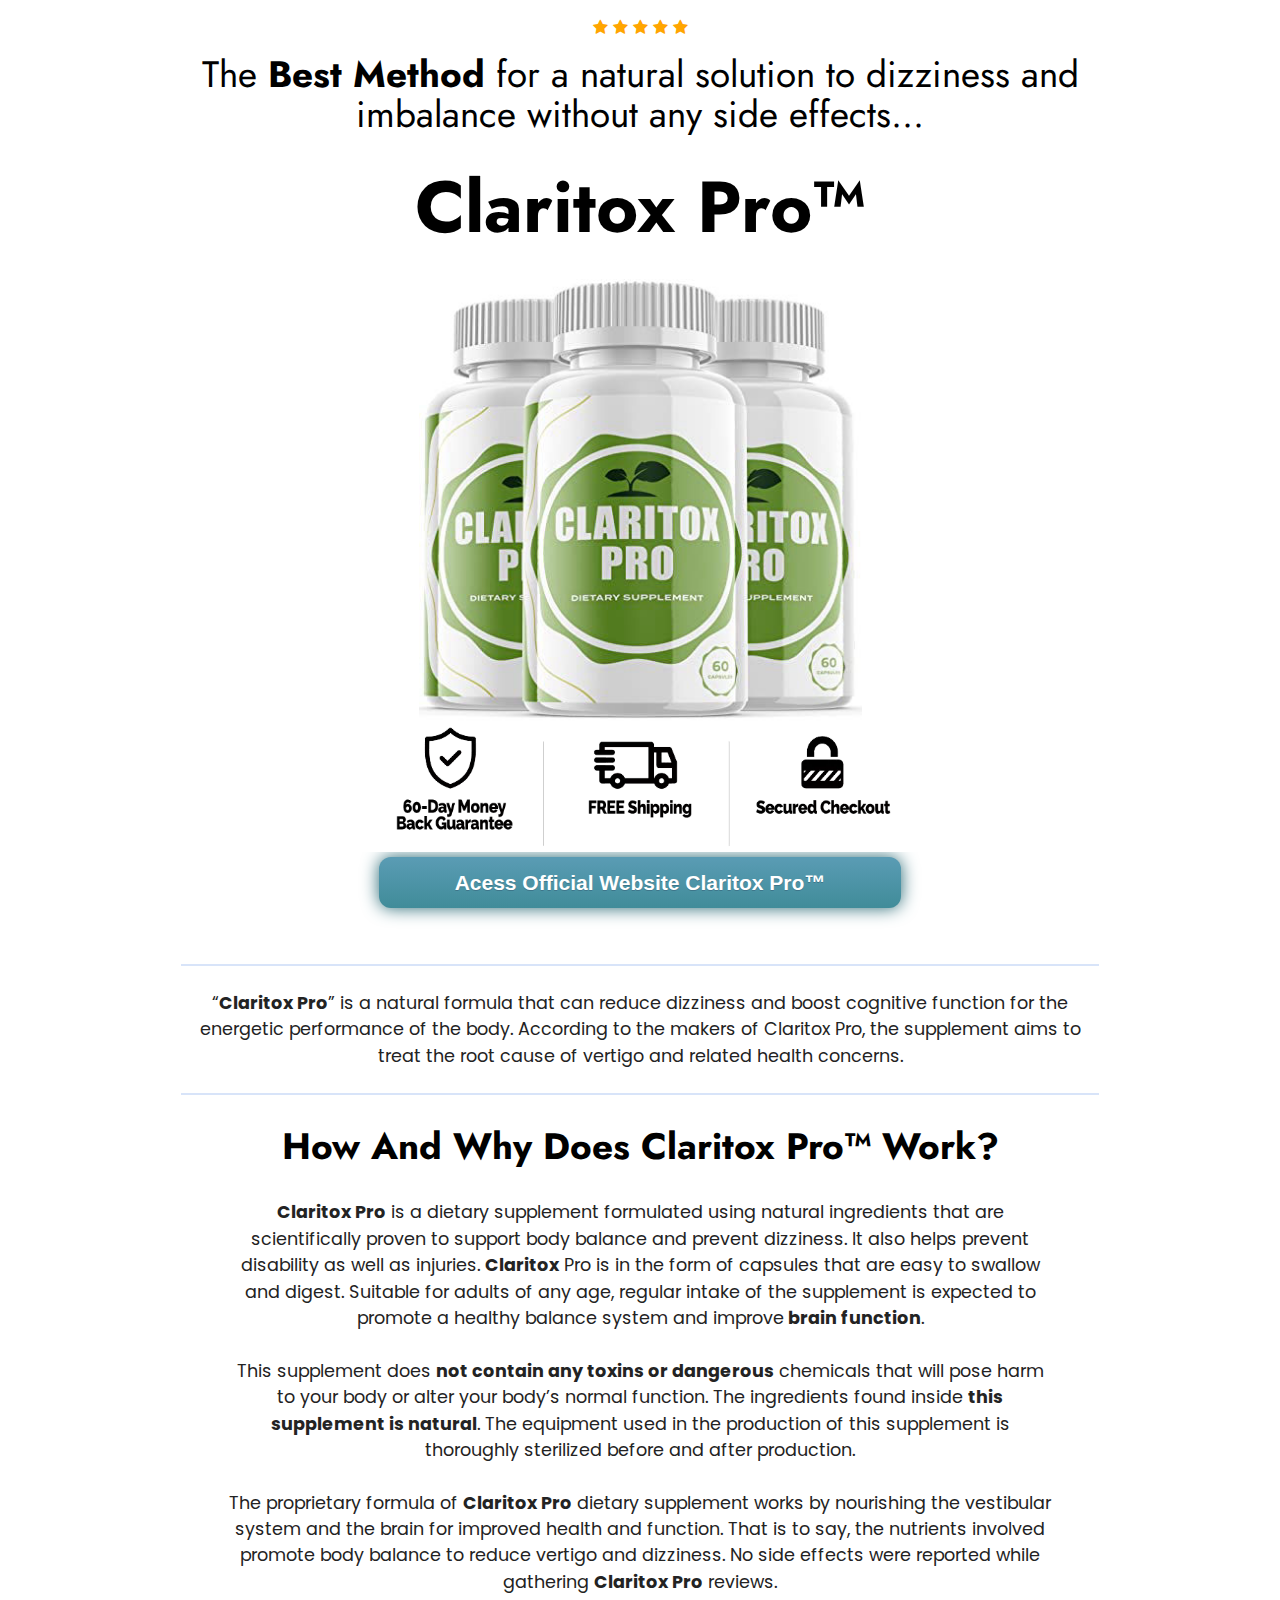
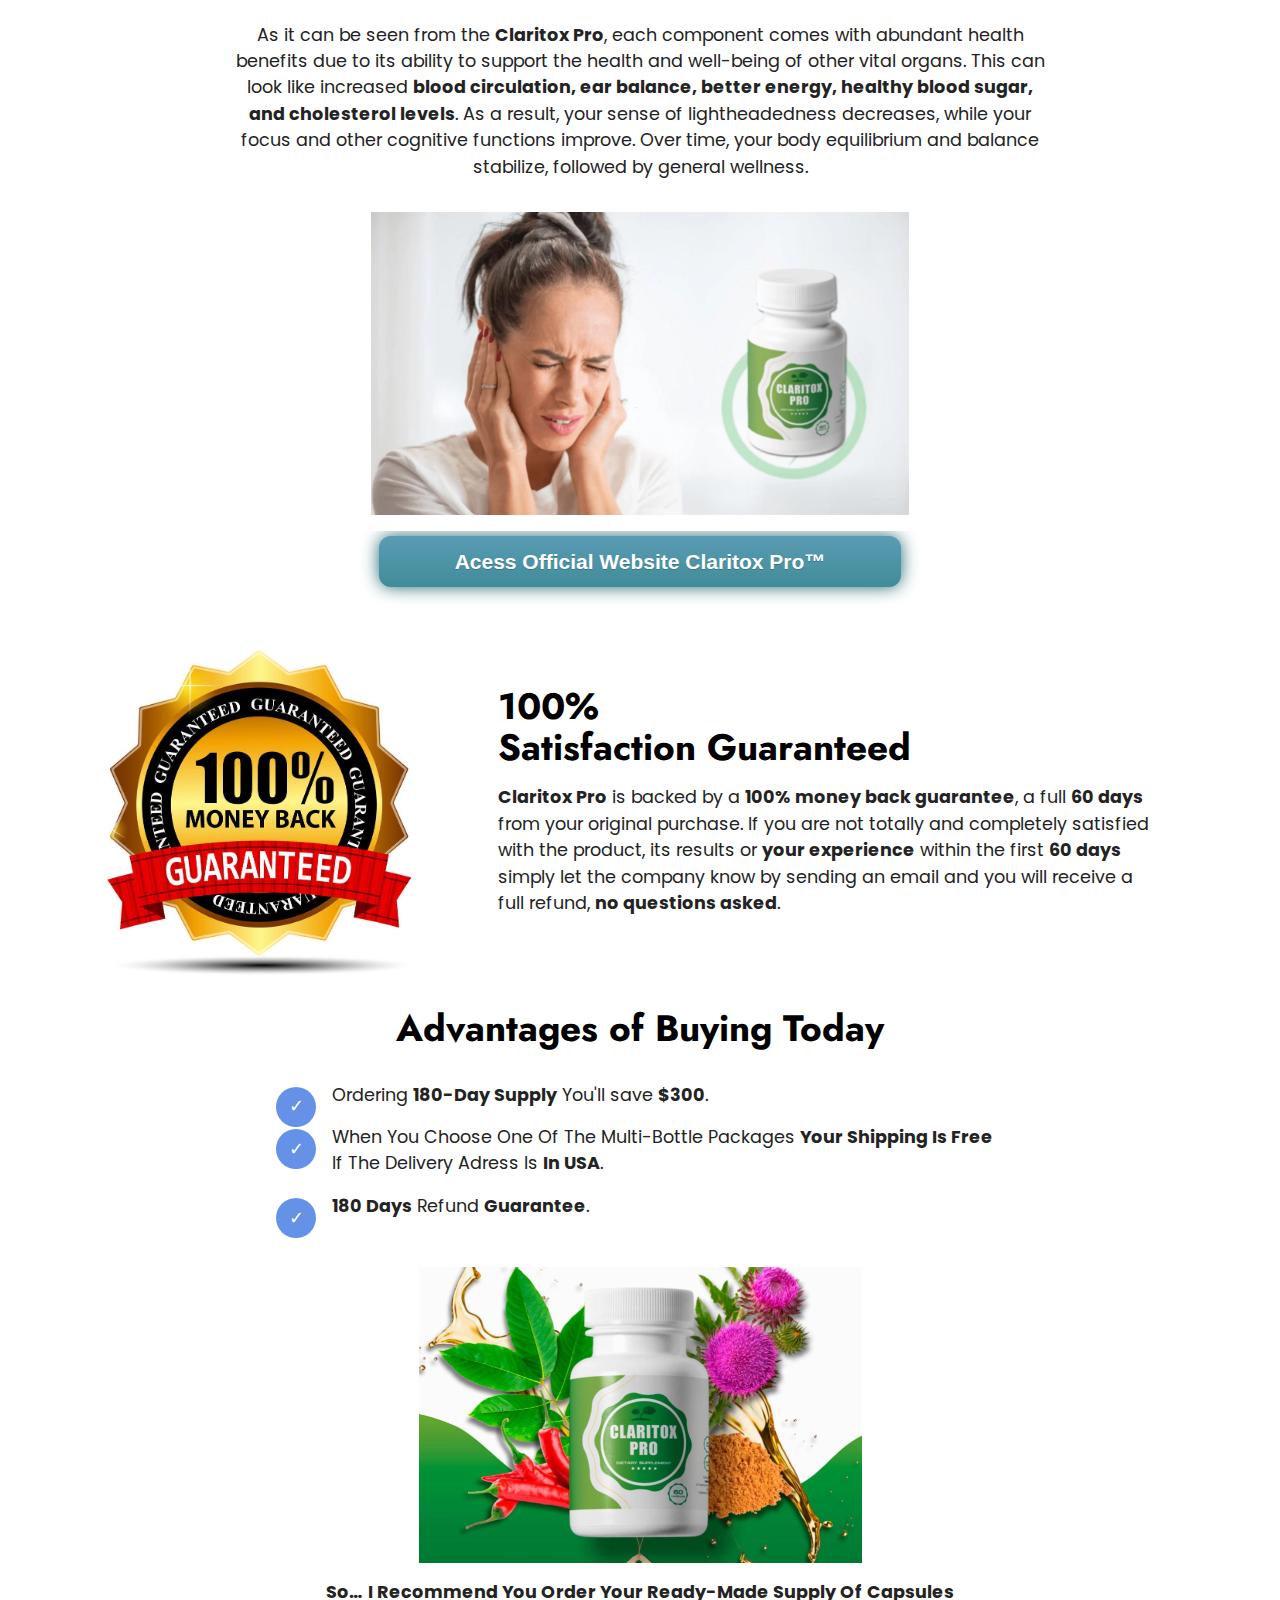
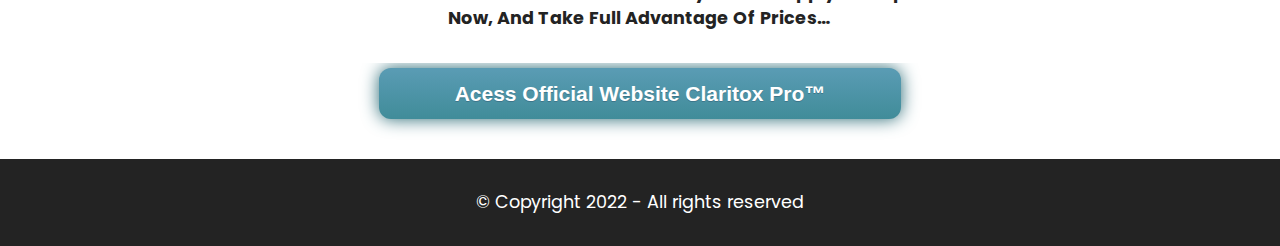
==== index.html @ 6574d8ce "Rename page8.html to index.html" ====
<!DOCTYPE html>
<html  lang="en">
<head>
  <!-- Site made with Mobirise Website Builder v5.6.5, https://mobirise.com -->
  <meta charset="UTF-8">
  <meta http-equiv="X-UA-Compatible" content="IE=edge">
  <meta name="generator" content="Mobirise v5.6.5, mobirise.com">
  <meta name="twitter:card" content="summary_large_image"/>
  <meta name="twitter:image:src" content="">
  <meta property="og:image" content="">
  <meta name="twitter:title" content="Claritox Pro">
  <meta name="viewport" content="width=device-width, initial-scale=1, minimum-scale=1">
  <link rel="shortcut icon" href="assets/images/logo5.png" type="image/x-icon">
  <meta name="description" content="Claritox Pro Review ">
  
  
  <title>Claritox Pro</title>
  <link rel="stylesheet" href="assets/bootstrap/css/bootstrap.min.css">
  <link rel="stylesheet" href="assets/bootstrap/css/bootstrap-grid.min.css">
  <link rel="stylesheet" href="assets/bootstrap/css/bootstrap-reboot.min.css">
  <link rel="stylesheet" href="assets/theme/css/style.css">
  <link rel="preload" href="https://fonts.googleapis.com/css?family=Jost:100,200,300,400,500,600,700,800,900,100i,200i,300i,400i,500i,600i,700i,800i,900i&display=swap" as="style" onload="this.onload=null;this.rel='stylesheet'">
  <noscript><link rel="stylesheet" href="https://fonts.googleapis.com/css?family=Jost:100,200,300,400,500,600,700,800,900,100i,200i,300i,400i,500i,600i,700i,800i,900i&display=swap"></noscript>
  <link rel="preload" href="https://fonts.googleapis.com/css?family=Poppins:100,100i,200,200i,300,300i,400,400i,500,500i,600,600i,700,700i,800,800i,900,900i&display=swap" as="style" onload="this.onload=null;this.rel='stylesheet'">
  <noscript><link rel="stylesheet" href="https://fonts.googleapis.com/css?family=Poppins:100,100i,200,200i,300,300i,400,400i,500,500i,600,600i,700,700i,800,800i,900,900i&display=swap"></noscript>
  <link rel="preload" as="style" href="assets/mobirise/css/mbr-additional.css"><link rel="stylesheet" href="assets/mobirise/css/mbr-additional.css" type="text/css">
  
  
  
  
</head>
<body>
  
  <section data-bs-version="5.1" class="content4 cid-t7swr5PWyh" id="content4-2k">
    <center>
<html>
<head>
<!-- Font Awesome Icon Library -->
<link rel="stylesheet" href="https://cdnjs.cloudflare.com/ajax/libs/font-awesome/4.7.0/css/font-awesome.min.css">
<style>
.checked {
  color: orange;
  margin-bottom: 20px;
}
</style>
</head>
<body>

<span class="fa fa-star checked"></span>
<span class="fa fa-star checked"></span>
<span class="fa fa-star checked"></span>
<span class="fa fa-star checked"></span>
<span class="fa fa-star checked"></span>

</body>
</html>
</center>
    
    <div class="container">
        <div class="row justify-content-center">
            <div class="title col-md-12 col-lg-10">
                <h3 class="mbr-section-title mbr-fonts-style align-center mb-4 display-2">The <strong>Best Method</strong>&nbsp;for a natural solution to dizziness and imbalance without any side effects...</h3>
                <h4 class="mbr-section-subtitle align-center mbr-fonts-style mb-4 display-1"><strong>Claritox Pro™</strong></h4>
                
            </div>
        </div>
    </div>
</section>

<section data-bs-version="5.1" class="image3 cid-t7swr8j7x8" id="image3-2l">
    
    

    <div class="container">
        <div class="row justify-content-center">
            <div class="col-12 col-lg-5">
                <div class="image-wrapper">
                    <img src="assets/images/71adkqqmtel.-ac-ss450-450x450.jpg" alt="Mobirise Website Builder">
                    
                </div>
            </div>
        </div>
    </div>
</section>

<section data-bs-version="5.1" class="image3 cid-t7sxuG1Vl0" id="image3-2y">
    

    

    <div class="container">
        <div class="row justify-content-center">
            <div class="col-12 col-lg-6">
                <div class="image-wrapper">
                    <img src="assets/images/800e8796e82ee9bea5b13ee4f5b3cb8a.captura-de-tela-2022-05-12-172637.webp" alt="Mobirise Website Builder">
                    
                </div>
            </div>
        </div>
    </div>
</section>
<center>
<a href="https://cutt.ly/tH7FKMh" class="myButton">Acess Official Website Claritox Pro™</a>
<style>
.myButton {
	box-shadow: 0px 0px 17px 0px #276873;
	background:linear-gradient(to bottom, #599bb3 5%, #408c99 100%);
	background-color:#599bb3;
	border-radius:12px;
	display:inline-block;
	cursor:pointer;
	color:#ffffff;
	font-family:Arial;
	font-size:21px;
	font-weight:bold;
	padding:15px 76px;
	text-decoration:none;
	text-shadow:0px 1px 0px #3d768a;
	margin-top: 7px;
	margin-bottom: 0px;
}
.myButton:hover {
	background:linear-gradient(to bottom, #408c99 5%, #599bb3 100%);
	background-color:#408c99;
}
.myButton:active {
	position:relative;
	top:1px;
}

        </style>
</center>

<section data-bs-version="5.1" class="content6 cid-t7sIvtpdtd" id="content6-30">
    
    <div class="container">
        <div class="row justify-content-center">
            <div class="col-md-12 col-lg-10">
                <hr class="line">
                <p class="mbr-text align-center mbr-fonts-style my-4 display-5">“<strong>Claritox Pro</strong>” is a natural formula that can reduce dizziness and boost cognitive function for the energetic performance of the body. According to the makers of Claritox Pro, the supplement aims to treat the root cause of vertigo and related health concerns.</p>
                <hr class="line">
            </div>
        </div>
    </div>
</section>

<section data-bs-version="5.1" class="content4 cid-t7swrgycT2" id="content4-2o">
    
    
    <div class="container">
        <div class="row justify-content-center">
            <div class="title col-md-12 col-lg-9">
                <h3 class="mbr-section-title mbr-fonts-style align-center mb-4 display-2"><strong>How And Why Does Claritox Pro™ Work?</strong></h3>
                <h4 class="mbr-section-subtitle align-center mbr-fonts-style mb-4 display-5"><strong>Claritox Pro</strong> is a dietary supplement formulated using natural ingredients that are scientifically proven to support body balance and prevent dizziness. It also helps prevent disability as well as injuries. <strong>Claritox</strong> Pro is in the form of capsules that are easy to swallow and digest. Suitable for adults of any age, regular intake of the supplement is expected to promote a healthy balance system and improve<strong> brain function</strong>.<br><br>This supplement does <strong>not contain any toxins or dangerous</strong> chemicals that will pose harm to your body or alter your body’s normal function. The ingredients found inside <strong>this supplement is natural</strong>. The equipment used in the production of this supplement is thoroughly sterilized before and after production.<br><br>The proprietary formula of <strong>Claritox Pro</strong> dietary supplement works by nourishing the vestibular system and the brain for improved health and function. That is to say, the nutrients involved promote body balance to reduce vertigo and dizziness. No side effects were reported while gathering <strong>Claritox Pro</strong> reviews.<div><br></div><div>As it can be seen from the <strong>Claritox Pro</strong>, each component comes with abundant health benefits due to its ability to support the health and well-being of other vital organs. This can look like increased <strong>blood circulation, ear balance, better energy, healthy blood sugar, and cholesterol levels</strong>. As a result, your sense of lightheadedness decreases, while your focus and other cognitive functions improve. Over time, your body equilibrium and balance stabilize, followed by general wellness.<br><div>
</div></div></h4>
                
            </div>
        </div>
    </div>
</section>

<section data-bs-version="5.1" class="image3 cid-t7sL8Ymj9h" id="image3-31">
    

    

    <div class="container">
        <div class="row justify-content-center">
            <div class="col-12 col-lg-6">
                <div class="image-wrapper">
                    <img src="assets/images/claritox-pro-working-1536x864.webp" alt="Mobirise Website Builder">
                    
                </div>
            </div>
        </div>
    </div>
</section>
<center>
<a href="https://cutt.ly/tH7FKMh" class="myButton">Acess Official Website Claritox Pro™</a>
<style>
.myButton {
	box-shadow: 0px 0px 17px 0px #276873;
	background:linear-gradient(to bottom, #599bb3 5%, #408c99 100%);
	background-color:#599bb3;
	border-radius:12px;
	display:inline-block;
	cursor:pointer;
	color:#ffffff;
	font-family:Arial;
	font-size:21px;
	font-weight:bold;
	padding:15px 76px;
	text-decoration:none;
	text-shadow:0px 1px 0px #3d768a;
	margin-top: 5px;
	margin-bottom: 40px;
}
.myButton:hover {
	background:linear-gradient(to bottom, #408c99 5%, #599bb3 100%);
	background-color:#408c99;
}
.myButton:active {
	position:relative;
	top:1px;
}

        </style>
</center>
<section data-bs-version="5.1" class="image1 cid-t7swrxv8ZA" id="image1-2s">
    

    

    <div class="container">
        <div class="row align-items-center">
            <div class="col-12 col-lg-4">
                <div class="image-wrapper">
                    <img src="assets/images/money-back-guarantee-gold-sign-label-vector-1156893-1000x1080.jpeg" alt="Mobirise Website Builder">
                    
                </div>
            </div>
            <div class="col-12 col-lg">
                <div class="text-wrapper">
                    <h3 class="mbr-section-title mbr-fonts-style mb-3 display-2">
                        <strong>100%
</strong><div><strong>Satisfaction&nbsp;</strong><strong>Guaranteed</strong></div></h3>
                    <p class="mbr-text mbr-fonts-style display-5"><strong>Claritox Pro</strong> is backed by a <strong>100% money back guarantee</strong>, a full <strong>60 days</strong> from your original purchase. If you are not totally and completely satisfied with the product, its results or <strong>your experience</strong> within the first <strong>60 days</strong> simply let the company know by sending an email and you will receive a full refund, <strong>no questions asked</strong>.</p>
                </div>
            </div>
        </div>
    </div>
</section>

<section data-bs-version="5.1" class="content4 cid-t7swrA3N2m" id="content4-2t">
    
    
    <div class="container">
        <div class="row justify-content-center">
            <div class="title col-md-12 col-lg-10">
                <h3 class="mbr-section-title mbr-fonts-style align-center mb-4 display-2"><strong>Advantages of Buying Today</strong></h3>
                
                
            </div>
        </div>
    </div>
</section>

<section data-bs-version="5.1" class="content8 cid-t7swrCEjK1" id="content8-2u">
    
    <div class="container">
        <div class="row justify-content-center">
            <div class="counter-container col-md-12 col-lg-8">
                
                <div class="mbr-text mbr-fonts-style display-5">
                    <ul>
                        <li>Ordering <strong>180-Day Supply</strong> You'll save&nbsp;<strong>$300</strong>.</li>
                        <li>When You Choose One Of The Multi-Bottle Packages <strong>Your Shipping Is Free</strong> If The Delivery Adress Is <strong>In USA</strong>.</li>
                        <li><strong>180 Days</strong> Refund <strong>Guarantee</strong>.</li>
                    </ul>
                </div>
            </div>
        </div>
    </div>
</section>

<section data-bs-version="5.1" class="image3 cid-t7swrFwxqO" id="image3-2v">
    

    

    <div class="container">
        <div class="row justify-content-center">
            <div class="col-12 col-lg-5">
                <div class="image-wrapper">
                    <img src="assets/images/25376512-web1-tsr-seq-20210602-claritox-pro-teaser-886x591.jpg" alt="Mobirise Website Builder">
                    
                </div>
            </div>
        </div>
    </div>
</section>

<section data-bs-version="5.1" class="content4 cid-t7swrI6BVD" id="content4-2w">
    
    
    <div class="container">
        <div class="row justify-content-center">
            <div class="title col-md-12 col-lg-7">
                <h3 class="mbr-section-title mbr-fonts-style align-center mb-4 display-5"><strong>So… I Recommend You Order Your Ready-Made Supply Of Capsules Now, And Take Full Advantage Of Prices…</strong></h3>
                
                
            </div>
        </div>
    </div>
</section>
<center>
<a href="https://cutt.ly/tH7FKMh" class="myButton">Acess Official Website Claritox Pro™</a>
<style>
.myButton {
	box-shadow: 0px 0px 17px 0px #276873;
	background:linear-gradient(to bottom, #599bb3 5%, #408c99 100%);
	background-color:#599bb3;
	border-radius:12px;
	display:inline-block;
	cursor:pointer;
	color:#ffffff;
	font-family:Arial;
	font-size:21px;
	font-weight:bold;
	padding:15px 76px;
	text-decoration:none;
	text-shadow:0px 1px 0px #3d768a;
	margin-top: 5px;
	margin-bottom: 40px;
}
.myButton:hover {
	background:linear-gradient(to bottom, #408c99 5%, #599bb3 100%);
	background-color:#408c99;
}
.myButton:active {
	position:relative;
	top:1px;
}

        </style>
</center>
<section data-bs-version="5.1" class="footer7 cid-t7swrLIpfb" once="footers" id="footer7-2x">

    

    

    <div class="container">
        <div class="media-container-row align-center mbr-white">
            <div class="col-12">
                <p class="mbr-text mb-0 mbr-fonts-style display-5">
                    © Copyright 2022 -&nbsp;All rights reserved</p>
            </div>
        </div>
    </div>  
  
</body>
</html>
---- assets/theme/css/style.css ----
@charset "UTF-8";
section {
  background-color: #ffffff;
}

body {
  font-style: normal;
  line-height: 1.5;
  font-weight: 400;
  color: #232323;
  position: relative;
}

button {
  background-color: transparent;
  border-color: transparent;
}

section,
.container,
.container-fluid {
  position: relative;
  word-wrap: break-word;
}

a.mbr-iconfont:hover {
  text-decoration: none;
}

.article .lead p,
.article .lead ul,
.article .lead ol,
.article .lead pre,
.article .lead blockquote {
  margin-bottom: 0;
}

a {
  font-style: normal;
  font-weight: 400;
  cursor: pointer;
}
a, a:hover {
  text-decoration: none;
}

.mbr-section-title {
  font-style: normal;
  line-height: 1.3;
}

.mbr-section-subtitle {
  line-height: 1.3;
}

.mbr-text {
  font-style: normal;
  line-height: 1.7;
}

h1,
h2,
h3,
h4,
h5,
h6,
.display-1,
.display-2,
.display-4,
.display-5,
.display-7,
span,
p,
a {
  line-height: 1;
  word-break: break-word;
  word-wrap: break-word;
  font-weight: 400;
}

b,
strong {
  font-weight: bold;
}

input:-webkit-autofill, input:-webkit-autofill:hover, input:-webkit-autofill:focus, input:-webkit-autofill:active {
  transition-delay: 9999s;
  -webkit-transition-property: background-color, color;
  transition-property: background-color, color;
}

textarea[type=hidden] {
  display: none;
}

section {
  background-position: 50% 50%;
  background-repeat: no-repeat;
  background-size: cover;
}
section .mbr-background-video,
section .mbr-background-video-preview {
  position: absolute;
  bottom: 0;
  left: 0;
  right: 0;
  top: 0;
}

.hidden {
  visibility: hidden;
}

.mbr-z-index20 {
  z-index: 20;
}

/*! Base colors */
.mbr-white {
  color: #ffffff;
}

.mbr-black {
  color: #111111;
}

.mbr-bg-white {
  background-color: #ffffff;
}

.mbr-bg-black {
  background-color: #000000;
}

/*! Text-aligns */
.align-left {
  text-align: left;
}

.align-center {
  text-align: center;
}

.align-right {
  text-align: right;
}

/*! Font-weight  */
.mbr-light {
  font-weight: 300;
}

.mbr-regular {
  font-weight: 400;
}

.mbr-semibold {
  font-weight: 500;
}

.mbr-bold {
  font-weight: 700;
}

/*! Media  */
.media-content {
  flex-basis: 100%;
}

.media-container-row {
  display: flex;
  flex-direction: row;
  flex-wrap: wrap;
  justify-content: center;
  align-content: center;
  align-items: start;
}
.media-container-row .media-size-item {
  width: 400px;
}

.media-container-column {
  display: flex;
  flex-direction: column;
  flex-wrap: wrap;
  justify-content: center;
  align-content: center;
  align-items: stretch;
}
.media-container-column > * {
  width: 100%;
}

@media (min-width: 992px) {
  .media-container-row {
    flex-wrap: nowrap;
  }
}
figure {
  margin-bottom: 0;
  overflow: hidden;
}

figure[mbr-media-size] {
  transition: width 0.1s;
}

img,
iframe {
  display: block;
  width: 100%;
}

.card {
  background-color: transparent;
  border: none;
}

.card-box {
  width: 100%;
}

.card-img {
  text-align: center;
  flex-shrink: 0;
  -webkit-flex-shrink: 0;
}

.media {
  max-width: 100%;
  margin: 0 auto;
}

.mbr-figure {
  align-self: center;
}

.media-container > div {
  max-width: 100%;
}

.mbr-figure img,
.card-img img {
  width: 100%;
}

@media (max-width: 991px) {
  .media-size-item {
    width: auto !important;
  }

  .media {
    width: auto;
  }

  .mbr-figure {
    width: 100% !important;
  }
}
/*! Buttons */
.mbr-section-btn {
  margin-left: -0.6rem;
  margin-right: -0.6rem;
  font-size: 0;
}

.btn {
  font-weight: 600;
  border-width: 1px;
  font-style: normal;
  margin: 0.6rem 0.6rem;
  white-space: normal;
  transition: all 0.2s ease-in-out;
  display: inline-flex;
  align-items: center;
  justify-content: center;
  word-break: break-word;
}

.btn-sm {
  font-weight: 600;
  letter-spacing: 0px;
  transition: all 0.3s ease-in-out;
}

.btn-md {
  font-weight: 600;
  letter-spacing: 0px;
  transition: all 0.3s ease-in-out;
}

.btn-lg {
  font-weight: 600;
  letter-spacing: 0px;
  transition: all 0.3s ease-in-out;
}

.btn-form {
  margin: 0;
}
.btn-form:hover {
  cursor: pointer;
}

nav .mbr-section-btn {
  margin-left: 0rem;
  margin-right: 0rem;
}

/*! Btn icon margin */
.btn .mbr-iconfont,
.btn.btn-sm .mbr-iconfont {
  order: 1;
  cursor: pointer;
  margin-left: 0.5rem;
  vertical-align: sub;
}

.btn.btn-md .mbr-iconfont,
.btn.btn-md .mbr-iconfont {
  margin-left: 0.8rem;
}

.mbr-regular {
  font-weight: 400;
}

.mbr-semibold {
  font-weight: 500;
}

.mbr-bold {
  font-weight: 700;
}

[type=submit] {
  -webkit-appearance: none;
}

/*! Full-screen */
.mbr-fullscreen .mbr-overlay {
  min-height: 100vh;
}

.mbr-fullscreen {
  display: flex;
  display: -moz-flex;
  display: -ms-flex;
  display: -o-flex;
  align-items: center;
  min-height: 100vh;
  padding-top: 3rem;
  padding-bottom: 3rem;
}

/*! Map */
.map {
  height: 25rem;
  position: relative;
}
.map iframe {
  width: 100%;
  height: 100%;
}

/*! Scroll to top arrow */
.mbr-arrow-up {
  bottom: 25px;
  right: 90px;
  position: fixed;
  text-align: right;
  z-index: 5000;
  color: #ffffff;
  font-size: 22px;
}

.mbr-arrow-up a {
  background: rgba(0, 0, 0, 0.2);
  border-radius: 50%;
  color: #fff;
  display: inline-block;
  height: 60px;
  width: 60px;
  border: 2px solid #fff;
  outline-style: none !important;
  position: relative;
  text-decoration: none;
  transition: all 0.3s ease-in-out;
  cursor: pointer;
  text-align: center;
}
.mbr-arrow-up a:hover {
  background-color: rgba(0, 0, 0, 0.4);
}
.mbr-arrow-up a i {
  line-height: 60px;
}

.mbr-arrow-up-icon {
  display: block;
  color: #fff;
}

.mbr-arrow-up-icon::before {
  content: "›";
  display: inline-block;
  font-family: serif;
  font-size: 22px;
  line-height: 1;
  font-style: normal;
  position: relative;
  top: 6px;
  left: -4px;
  transform: rotate(-90deg);
}

/*! Arrow Down */
.mbr-arrow {
  position: absolute;
  bottom: 45px;
  left: 50%;
  width: 60px;
  height: 60px;
  cursor: pointer;
  background-color: rgba(80, 80, 80, 0.5);
  border-radius: 50%;
  transform: translateX(-50%);
}
@media (max-width: 767px) {
  .mbr-arrow {
    display: none;
  }
}
.mbr-arrow > a {
  display: inline-block;
  text-decoration: none;
  outline-style: none;
  -webkit-animation: arrowdown 1.7s ease-in-out infinite;
          animation: arrowdown 1.7s ease-in-out infinite;
  color: #ffffff;
}
.mbr-arrow > a > i {
  position: absolute;
  top: -2px;
  left: 15px;
  font-size: 2rem;
}

#scrollToTop a i::before {
  content: "";
  position: absolute;
  display: block;
  border-bottom: 2.5px solid #fff;
  border-left: 2.5px solid #fff;
  width: 27.8%;
  height: 27.8%;
  left: 50%;
  top: 51%;
  transform: translateY(-30%) translateX(-50%) rotate(135deg);
}

@keyframes arrowdown {
  0% {
    transform: translateY(0px);
  }
  50% {
    transform: translateY(-5px);
  }
  100% {
    transform: translateY(0px);
  }
}
@-webkit-keyframes arrowdown {
  0% {
    transform: translateY(0px);
  }
  50% {
    transform: translateY(-5px);
  }
  100% {
    transform: translateY(0px);
  }
}
@media (max-width: 500px) {
  .mbr-arrow-up {
    left: 0;
    right: 0;
    text-align: center;
  }
}
/*Gradients animation*/
@keyframes gradient-animation {
  from {
    background-position: 0% 100%;
    -webkit-animation-timing-function: ease-in-out;
            animation-timing-function: ease-in-out;
  }
  to {
    background-position: 100% 0%;
    -webkit-animation-timing-function: ease-in-out;
            animation-timing-function: ease-in-out;
  }
}
@-webkit-keyframes gradient-animation {
  from {
    background-position: 0% 100%;
    -webkit-animation-timing-function: ease-in-out;
            animation-timing-function: ease-in-out;
  }
  to {
    background-position: 100% 0%;
    -webkit-animation-timing-function: ease-in-out;
            animation-timing-function: ease-in-out;
  }
}
.bg-gradient {
  background-size: 200% 200%;
  animation: gradient-animation 5s infinite alternate;
  -webkit-animation: gradient-animation 5s infinite alternate;
}

.menu .navbar-brand {
  display: -webkit-flex;
}
.menu .navbar-brand span {
  display: flex;
  display: -webkit-flex;
}
.menu .navbar-brand .navbar-caption-wrap {
  display: -webkit-flex;
}
.menu .navbar-brand .navbar-logo img {
  display: -webkit-flex;
  width: auto;
}
@media (min-width: 768px) and (max-width: 991px) {
  .menu .navbar-toggleable-sm .navbar-nav {
    display: -ms-flexbox;
  }
}
@media (max-width: 991px) {
  .menu .navbar-collapse {
    max-height: 93.5vh;
  }
  .menu .navbar-collapse.show {
    overflow: auto;
  }
}
@media (min-width: 992px) {
  .menu .navbar-nav.nav-dropdown {
    display: -webkit-flex;
  }
  .menu .navbar-toggleable-sm .navbar-collapse {
    display: -webkit-flex !important;
  }
  .menu .collapsed .navbar-collapse {
    max-height: 93.5vh;
  }
  .menu .collapsed .navbar-collapse.show {
    overflow: auto;
  }
}
@media (max-width: 767px) {
  .menu .navbar-collapse {
    max-height: 80vh;
  }
}

.nav-link .mbr-iconfont {
  margin-right: 0.5rem;
}

.navbar {
  display: -webkit-flex;
  -webkit-flex-wrap: wrap;
  -webkit-align-items: center;
  -webkit-justify-content: space-between;
}

.navbar-collapse {
  -webkit-flex-basis: 100%;
  -webkit-flex-grow: 1;
  -webkit-align-items: center;
}

.nav-dropdown .link {
  padding: 0.667em 1.667em !important;
  margin: 0 !important;
}

.nav {
  display: -webkit-flex;
  -webkit-flex-wrap: wrap;
}

.row {
  display: -webkit-flex;
  -webkit-flex-wrap: wrap;
}

.justify-content-center {
  -webkit-justify-content: center;
}

.form-inline {
  display: -webkit-flex;
}

.card-wrapper {
  -webkit-flex: 1;
}

.carousel-control {
  z-index: 10;
  display: -webkit-flex;
}

.carousel-controls {
  display: -webkit-flex;
}

.media {
  display: -webkit-flex;
}

.form-group:focus {
  outline: none;
}

.jq-selectbox__select {
  padding: 7px 0;
  position: relative;
}

.jq-selectbox__dropdown {
  overflow: hidden;
  border-radius: 10px;
  position: absolute;
  top: 100%;
  left: 0 !important;
  width: 100% !important;
}

.jq-selectbox__trigger-arrow {
  right: 0;
  transform: translateY(-50%);
}

.jq-selectbox li {
  padding: 1.07em 0.5em;
}

input[type=range] {
  padding-left: 0 !important;
  padding-right: 0 !important;
}

.modal-dialog,
.modal-content {
  height: 100%;
}

.modal-dialog .carousel-inner {
  height: calc(100vh - 1.75rem);
}
@media (max-width: 575px) {
  .modal-dialog .carousel-inner {
    height: calc(100vh - 1rem);
  }
}

.carousel-item {
  text-align: center;
}

.carousel-item img {
  margin: auto;
}

.navbar-toggler {
  align-self: flex-start;
  padding: 0.25rem 0.75rem;
  font-size: 1.25rem;
  line-height: 1;
  background: transparent;
  border: 1px solid transparent;
  border-radius: 0.25rem;
}

.navbar-toggler:focus,
.navbar-toggler:hover {
  text-decoration: none;
  box-shadow: none;
}

.navbar-toggler-icon {
  display: inline-block;
  width: 1.5em;
  height: 1.5em;
  vertical-align: middle;
  content: "";
  background: no-repeat center center;
  background-size: 100% 100%;
}

.navbar-toggler-left {
  position: absolute;
  left: 1rem;
}

.navbar-toggler-right {
  position: absolute;
  right: 1rem;
}

.card-img {
  width: auto;
}

.menu .navbar.collapsed:not(.beta-menu) {
  flex-direction: column;
}

.carousel-item.active,
.carousel-item-next,
.carousel-item-prev {
  display: flex;
}

.note-air-layout .dropup .dropdown-menu,
.note-air-layout .navbar-fixed-bottom .dropdown .dropdown-menu {
  bottom: initial !important;
}

html,
body {
  height: auto;
  min-height: 100vh;
}

.dropup .dropdown-toggle::after {
  display: none;
}

.form-asterisk {
  font-family: initial;
  position: absolute;
  top: -2px;
  font-weight: normal;
}

.form-control-label {
  position: relative;
  cursor: pointer;
  margin-bottom: 0.357em;
  padding: 0;
}

.alert {
  color: #ffffff;
  border-radius: 0;
  border: 0;
  font-size: 1.1rem;
  line-height: 1.5;
  margin-bottom: 1.875rem;
  padding: 1.25rem;
  position: relative;
  text-align: center;
}
.alert.alert-form::after {
  background-color: inherit;
  bottom: -7px;
  content: "";
  display: block;
  height: 14px;
  left: 50%;
  margin-left: -7px;
  position: absolute;
  transform: rotate(45deg);
  width: 14px;
}

.form-control {
  background-color: #ffffff;
  background-clip: border-box;
  color: #232323;
  line-height: 1rem !important;
  height: auto;
  padding: 0.6rem 1.2rem;
  transition: border-color 0.25s ease 0s;
  border: 1px solid transparent !important;
  border-radius: 4px;
  box-shadow: rgba(0, 0, 0, 0.07) 0px 1px 1px 0px, rgba(0, 0, 0, 0.07) 0px 1px 3px 0px, rgba(0, 0, 0, 0.03) 0px 0px 0px 1px;
}
.form-active .form-control:invalid {
  border-color: red;
}

form .row {
  margin-left: -0.6rem;
  margin-right: -0.6rem;
}
form .row [class*=col] {
  padding-left: 0.6rem;
  padding-right: 0.6rem;
}

form .mbr-section-btn {
  margin: 0;
  padding-left: 0.6rem;
  padding-right: 0.6rem;
}

form .btn {
  display: flex;
  padding: 0.6rem 1.2rem;
  margin: 0;
}

form .form-check-input {
  margin-top: 0.5;
}

textarea.form-control {
  line-height: 1.5rem !important;
}

.form-group {
  margin-bottom: 1.2rem;
}

.form-control,
form .btn {
  min-height: 48px;
}

.gdpr-block label span.textGDPR input[name=gdpr] {
  top: 7px;
}

.form-control:focus {
  box-shadow: none;
}

:focus {
  outline: none;
}

.mbr-overlay {
  background-color: #000;
  bottom: 0;
  left: 0;
  opacity: 0.5;
  position: absolute;
  right: 0;
  top: 0;
  z-index: 0;
  pointer-events: none;
}

blockquote {
  font-style: italic;
  padding: 3rem;
  font-size: 1.09rem;
  position: relative;
  border-left: 3px solid;
}

ul,
ol,
pre,
blockquote {
  margin-bottom: 2.3125rem;
}

.mt-4 {
  margin-top: 2rem !important;
}

.mb-4 {
  margin-bottom: 2rem !important;
}

@media (min-width: 992px) {
  .container {
    padding-left: 16px;
    padding-right: 16px;
  }

  .row {
    margin-left: -16px;
    margin-right: -16px;
  }
  .row > [class*=col] {
    padding-left: 16px;
    padding-right: 16px;
  }
}
@media (min-width: 768px) {
  .container-fluid {
    padding-left: 32px;
    padding-right: 32px;
  }
}
@media (min-width: 768px) and (max-width: 991px) {
  .mbr-container {
    padding-left: 32px;
    padding-right: 32px;
  }
}
@media (max-width: 767px) {
  .mbr-container {
    padding-left: 16px;
    padding-right: 16px;
  }
}
.card-wrapper,
.item-wrapper {
  overflow: hidden;
}

.app-video-wrapper > img {
  opacity: 1;
}

.item {
  position: relative;
}

.dropdown-menu .dropdown-menu {
  left: 100%;
}

.dropdown-item + .dropdown-menu {
  display: none;
}

.dropdown-item:hover + .dropdown-menu,
.dropdown-menu:hover {
  display: block;
}

@media (min-aspect-ratio: 16/9) {
  .mbr-video-foreground {
    height: 300% !important;
    top: -100% !important;
  }
}
@media (max-aspect-ratio: 16/9) {
  .mbr-video-foreground {
    width: 300% !important;
    left: -100% !important;
  }
}.engine {
	position: absolute;
	text-indent: -2400px;
	text-align: center;
	padding: 0;
	top: 0;
	left: -2400px;
}
---- assets/mobirise/css/mbr-additional.css ----
body {
  font-family: Jost;
}
.display-1 {
  font-family: 'Jost', sans-serif;
  font-size: 4.5rem;
  line-height: 1.1;
}
.display-1 > .mbr-iconfont {
  font-size: 5.625rem;
}
.display-2 {
  font-family: 'Jost', sans-serif;
  font-size: 2.3rem;
  line-height: 1.1;
}
.display-2 > .mbr-iconfont {
  font-size: 2.875rem;
}
.display-4 {
  font-family: 'Jost', sans-serif;
  font-size: 1.1rem;
  line-height: 1.5;
}
.display-4 > .mbr-iconfont {
  font-size: 1.375rem;
}
.display-5 {
  font-family: 'Poppins', sans-serif;
  font-size: 1.1rem;
  line-height: 1.5;
}
.display-5 > .mbr-iconfont {
  font-size: 1.375rem;
}
.display-7 {
  font-family: 'Poppins', sans-serif;
  font-size: 0.8rem;
  line-height: 1.5;
}
.display-7 > .mbr-iconfont {
  font-size: 1rem;
}
/* ---- Fluid typography for mobile devices ---- */
/* 1.4 - font scale ratio ( bootstrap == 1.42857 ) */
/* 100vw - current viewport width */
/* (48 - 20)  48 == 48rem == 768px, 20 == 20rem == 320px(minimal supported viewport) */
/* 0.65 - min scale variable, may vary */
@media (max-width: 992px) {
  .display-1 {
    font-size: 3.6rem;
  }
}
@media (max-width: 768px) {
  .display-1 {
    font-size: 3.15rem;
    font-size: calc( 2.225rem + (4.5 - 2.225) * ((100vw - 20rem) / (48 - 20)));
    line-height: calc( 1.1 * (2.225rem + (4.5 - 2.225) * ((100vw - 20rem) / (48 - 20))));
  }
  .display-2 {
    font-size: 1.84rem;
    font-size: calc( 1.455rem + (2.3 - 1.455) * ((100vw - 20rem) / (48 - 20)));
    line-height: calc( 1.3 * (1.455rem + (2.3 - 1.455) * ((100vw - 20rem) / (48 - 20))));
  }
  .display-4 {
    font-size: 0.88rem;
    font-size: calc( 1.0350000000000001rem + (1.1 - 1.0350000000000001) * ((100vw - 20rem) / (48 - 20)));
    line-height: calc( 1.4 * (1.0350000000000001rem + (1.1 - 1.0350000000000001) * ((100vw - 20rem) / (48 - 20))));
  }
  .display-5 {
    font-size: 0.88rem;
    font-size: calc( 1.0350000000000001rem + (1.1 - 1.0350000000000001) * ((100vw - 20rem) / (48 - 20)));
    line-height: calc( 1.4 * (1.0350000000000001rem + (1.1 - 1.0350000000000001) * ((100vw - 20rem) / (48 - 20))));
  }
  .display-7 {
    font-size: 0.64rem;
    font-size: calc( 0.93rem + (0.8 - 0.93) * ((100vw - 20rem) / (48 - 20)));
    line-height: calc( 1.4 * (0.93rem + (0.8 - 0.93) * ((100vw - 20rem) / (48 - 20))));
  }
}
/* Buttons */
.btn {
  padding: 0.6rem 1.2rem;
  border-radius: 4px;
}
.btn-sm {
  padding: 0.6rem 1.2rem;
  border-radius: 4px;
}
.btn-md {
  padding: 0.6rem 1.2rem;
  border-radius: 4px;
}
.btn-lg {
  padding: 1rem 2.6rem;
  border-radius: 4px;
}
.bg-primary {
  background-color: #6592e6 !important;
}
.bg-success {
  background-color: #40b0bf !important;
}
.bg-info {
  background-color: #47b5ed !important;
}
.bg-warning {
  background-color: #ffe161 !important;
}
.bg-danger {
  background-color: #ff9966 !important;
}
.btn-primary,
.btn-primary:active {
  background-color: #6592e6 !important;
  border-color: #6592e6 !important;
  color: #ffffff !important;
  box-shadow: 0 2px 2px 0 rgba(0, 0, 0, 0.2);
}
.btn-primary:hover,
.btn-primary:focus,
.btn-primary.focus,
.btn-primary.active {
  color: #ffffff !important;
  background-color: #2260d2 !important;
  border-color: #2260d2 !important;
  box-shadow: 0 2px 5px 0 rgba(0, 0, 0, 0.2);
}
.btn-primary.disabled,
.btn-primary:disabled {
  color: #ffffff !important;
  background-color: #2260d2 !important;
  border-color: #2260d2 !important;
}
.btn-secondary,
.btn-secondary:active {
  background-color: #ff6666 !important;
  border-color: #ff6666 !important;
  color: #ffffff !important;
  box-shadow: 0 2px 2px 0 rgba(0, 0, 0, 0.2);
}
.btn-secondary:hover,
.btn-secondary:focus,
.btn-secondary.focus,
.btn-secondary.active {
  color: #ffffff !important;
  background-color: #ff0f0f !important;
  border-color: #ff0f0f !important;
  box-shadow: 0 2px 5px 0 rgba(0, 0, 0, 0.2);
}
.btn-secondary.disabled,
.btn-secondary:disabled {
  color: #ffffff !important;
  background-color: #ff0f0f !important;
  border-color: #ff0f0f !important;
}
.btn-info,
.btn-info:active {
  background-color: #47b5ed !important;
  border-color: #47b5ed !important;
  color: #ffffff !important;
  box-shadow: 0 2px 2px 0 rgba(0, 0, 0, 0.2);
}
.btn-info:hover,
.btn-info:focus,
.btn-info.focus,
.btn-info.active {
  color: #ffffff !important;
  background-color: #148cca !important;
  border-color: #148cca !important;
  box-shadow: 0 2px 5px 0 rgba(0, 0, 0, 0.2);
}
.btn-info.disabled,
.btn-info:disabled {
  color: #ffffff !important;
  background-color: #148cca !important;
  border-color: #148cca !important;
}
.btn-success,
.btn-success:active {
  background-color: #40b0bf !important;
  border-color: #40b0bf !important;
  color: #ffffff !important;
  box-shadow: 0 2px 2px 0 rgba(0, 0, 0, 0.2);
}
.btn-success:hover,
.btn-success:focus,
.btn-success.focus,
.btn-success.active {
  color: #ffffff !important;
  background-color: #2a747e !important;
  border-color: #2a747e !important;
  box-shadow: 0 2px 5px 0 rgba(0, 0, 0, 0.2);
}
.btn-success.disabled,
.btn-success:disabled {
  color: #ffffff !important;
  background-color: #2a747e !important;
  border-color: #2a747e !important;
}
.btn-warning,
.btn-warning:active {
  background-color: #ffe161 !important;
  border-color: #ffe161 !important;
  color: #614f00 !important;
  box-shadow: 0 2px 2px 0 rgba(0, 0, 0, 0.2);
}
.btn-warning:hover,
.btn-warning:focus,
.btn-warning.focus,
.btn-warning.active {
  color: #0a0800 !important;
  background-color: #ffd10a !important;
  border-color: #ffd10a !important;
  box-shadow: 0 2px 5px 0 rgba(0, 0, 0, 0.2);
}
.btn-warning.disabled,
.btn-warning:disabled {
  color: #614f00 !important;
  background-color: #ffd10a !important;
  border-color: #ffd10a !important;
}
.btn-danger,
.btn-danger:active {
  background-color: #ff9966 !important;
  border-color: #ff9966 !important;
  color: #ffffff !important;
  box-shadow: 0 2px 2px 0 rgba(0, 0, 0, 0.2);
}
.btn-danger:hover,
.btn-danger:focus,
.btn-danger.focus,
.btn-danger.active {
  color: #ffffff !important;
  background-color: #ff5f0f !important;
  border-color: #ff5f0f !important;
  box-shadow: 0 2px 5px 0 rgba(0, 0, 0, 0.2);
}
.btn-danger.disabled,
.btn-danger:disabled {
  color: #ffffff !important;
  background-color: #ff5f0f !important;
  border-color: #ff5f0f !important;
}
.btn-white,
.btn-white:active {
  background-color: #fafafa !important;
  border-color: #fafafa !important;
  color: #7a7a7a !important;
  box-shadow: 0 2px 2px 0 rgba(0, 0, 0, 0.2);
}
.btn-white:hover,
.btn-white:focus,
.btn-white.focus,
.btn-white.active {
  color: #4f4f4f !important;
  background-color: #cfcfcf !important;
  border-color: #cfcfcf !important;
  box-shadow: 0 2px 5px 0 rgba(0, 0, 0, 0.2);
}
.btn-white.disabled,
.btn-white:disabled {
  color: #7a7a7a !important;
  background-color: #cfcfcf !important;
  border-color: #cfcfcf !important;
}
.btn-black,
.btn-black:active {
  background-color: #232323 !important;
  border-color: #232323 !important;
  color: #ffffff !important;
  box-shadow: 0 2px 2px 0 rgba(0, 0, 0, 0.2);
}
.btn-black:hover,
.btn-black:focus,
.btn-black.focus,
.btn-black.active {
  color: #ffffff !important;
  background-color: #000000 !important;
  border-color: #000000 !important;
  box-shadow: 0 2px 5px 0 rgba(0, 0, 0, 0.2);
}
.btn-black.disabled,
.btn-black:disabled {
  color: #ffffff !important;
  background-color: #000000 !important;
  border-color: #000000 !important;
}
.btn-primary-outline,
.btn-primary-outline:active {
  background-color: transparent !important;
  border-color: transparent;
  color: #6592e6;
}
.btn-primary-outline:hover,
.btn-primary-outline:focus,
.btn-primary-outline.focus,
.btn-primary-outline.active {
  color: #2260d2 !important;
  background-color: transparent!important;
  border-color: transparent!important;
  box-shadow: none!important;
}
.btn-primary-outline.disabled,
.btn-primary-outline:disabled {
  color: #ffffff !important;
  background-color: #6592e6 !important;
  border-color: #6592e6 !important;
}
.btn-secondary-outline,
.btn-secondary-outline:active {
  background-color: transparent !important;
  border-color: transparent;
  color: #ff6666;
}
.btn-secondary-outline:hover,
.btn-secondary-outline:focus,
.btn-secondary-outline.focus,
.btn-secondary-outline.active {
  color: #ff0f0f !important;
  background-color: transparent!important;
  border-color: transparent!important;
  box-shadow: none!important;
}
.btn-secondary-outline.disabled,
.btn-secondary-outline:disabled {
  color: #ffffff !important;
  background-color: #ff6666 !important;
  border-color: #ff6666 !important;
}
.btn-info-outline,
.btn-info-outline:active {
  background-color: transparent !important;
  border-color: transparent;
  color: #47b5ed;
}
.btn-info-outline:hover,
.btn-info-outline:focus,
.btn-info-outline.focus,
.btn-info-outline.active {
  color: #148cca !important;
  background-color: transparent!important;
  border-color: transparent!important;
  box-shadow: none!important;
}
.btn-info-outline.disabled,
.btn-info-outline:disabled {
  color: #ffffff !important;
  background-color: #47b5ed !important;
  border-color: #47b5ed !important;
}
.btn-success-outline,
.btn-success-outline:active {
  background-color: transparent !important;
  border-color: transparent;
  color: #40b0bf;
}
.btn-success-outline:hover,
.btn-success-outline:focus,
.btn-success-outline.focus,
.btn-success-outline.active {
  color: #2a747e !important;
  background-color: transparent!important;
  border-color: transparent!important;
  box-shadow: none!important;
}
.btn-success-outline.disabled,
.btn-success-outline:disabled {
  color: #ffffff !important;
  background-color: #40b0bf !important;
  border-color: #40b0bf !important;
}
.btn-warning-outline,
.btn-warning-outline:active {
  background-color: transparent !important;
  border-color: transparent;
  color: #ffe161;
}
.btn-warning-outline:hover,
.btn-warning-outline:focus,
.btn-warning-outline.focus,
.btn-warning-outline.active {
  color: #ffd10a !important;
  background-color: transparent!important;
  border-color: transparent!important;
  box-shadow: none!important;
}
.btn-warning-outline.disabled,
.btn-warning-outline:disabled {
  color: #614f00 !important;
  background-color: #ffe161 !important;
  border-color: #ffe161 !important;
}
.btn-danger-outline,
.btn-danger-outline:active {
  background-color: transparent !important;
  border-color: transparent;
  color: #ff9966;
}
.btn-danger-outline:hover,
.btn-danger-outline:focus,
.btn-danger-outline.focus,
.btn-danger-outline.active {
  color: #ff5f0f !important;
  background-color: transparent!important;
  border-color: transparent!important;
  box-shadow: none!important;
}
.btn-danger-outline.disabled,
.btn-danger-outline:disabled {
  color: #ffffff !important;
  background-color: #ff9966 !important;
  border-color: #ff9966 !important;
}
.btn-black-outline,
.btn-black-outline:active {
  background-color: transparent !important;
  border-color: transparent;
  color: #232323;
}
.btn-black-outline:hover,
.btn-black-outline:focus,
.btn-black-outline.focus,
.btn-black-outline.active {
  color: #000000 !important;
  background-color: transparent!important;
  border-color: transparent!important;
  box-shadow: none!important;
}
.btn-black-outline.disabled,
.btn-black-outline:disabled {
  color: #ffffff !important;
  background-color: #232323 !important;
  border-color: #232323 !important;
}
.btn-white-outline,
.btn-white-outline:active {
  background-color: transparent !important;
  border-color: transparent;
  color: #fafafa;
}
.btn-white-outline:hover,
.btn-white-outline:focus,
.btn-white-outline.focus,
.btn-white-outline.active {
  color: #cfcfcf !important;
  background-color: transparent!important;
  border-color: transparent!important;
  box-shadow: none!important;
}
.btn-white-outline.disabled,
.btn-white-outline:disabled {
  color: #7a7a7a !important;
  background-color: #fafafa !important;
  border-color: #fafafa !important;
}
.text-primary {
  color: #6592e6 !important;
}
.text-secondary {
  color: #ff6666 !important;
}
.text-success {
  color: #40b0bf !important;
}
.text-info {
  color: #47b5ed !important;
}
.text-warning {
  color: #ffe161 !important;
}
.text-danger {
  color: #ff9966 !important;
}
.text-white {
  color: #fafafa !important;
}
.text-black {
  color: #232323 !important;
}
a.text-primary:hover,
a.text-primary:focus,
a.text-primary.active {
  color: #205ac5 !important;
}
a.text-secondary:hover,
a.text-secondary:focus,
a.text-secondary.active {
  color: #ff0000 !important;
}
a.text-success:hover,
a.text-success:focus,
a.text-success.active {
  color: #266a73 !important;
}
a.text-info:hover,
a.text-info:focus,
a.text-info.active {
  color: #1283bc !important;
}
a.text-warning:hover,
a.text-warning:focus,
a.text-warning.active {
  color: #facb00 !important;
}
a.text-danger:hover,
a.text-danger:focus,
a.text-danger.active {
  color: #ff5500 !important;
}
a.text-white:hover,
a.text-white:focus,
a.text-white.active {
  color: #c7c7c7 !important;
}
a.text-black:hover,
a.text-black:focus,
a.text-black.active {
  color: #000000 !important;
}
a[class*="text-"]:not(.nav-link):not(.dropdown-item):not([role]):not(.navbar-caption) {
  position: relative;
  background-image: transparent;
  background-size: 10000px 2px;
  background-repeat: no-repeat;
  background-position: 0px 1.2em;
  background-position: -10000px 1.2em;
}
a[class*="text-"]:not(.nav-link):not(.dropdown-item):not([role]):not(.navbar-caption):hover {
  transition: background-position 2s ease-in-out;
  background-image: linear-gradient(currentColor 50%, currentColor 50%);
  background-position: 0px 1.2em;
}
.nav-tabs .nav-link.active {
  color: #6592e6;
}
.nav-tabs .nav-link:not(.active) {
  color: #232323;
}
.alert-success {
  background-color: #70c770;
}
.alert-info {
  background-color: #47b5ed;
}
.alert-warning {
  background-color: #ffe161;
}
.alert-danger {
  background-color: #ff9966;
}
.mbr-gallery-filter li.active .btn {
  background-color: #6592e6;
  border-color: #6592e6;
  color: #ffffff;
}
.mbr-gallery-filter li.active .btn:focus {
  box-shadow: none;
}
a,
a:hover {
  color: #6592e6;
}
.mbr-plan-header.bg-primary .mbr-plan-subtitle,
.mbr-plan-header.bg-primary .mbr-plan-price-desc {
  color: #ffffff;
}
.mbr-plan-header.bg-success .mbr-plan-subtitle,
.mbr-plan-header.bg-success .mbr-plan-price-desc {
  color: #a0d8df;
}
.mbr-plan-header.bg-info .mbr-plan-subtitle,
.mbr-plan-header.bg-info .mbr-plan-price-desc {
  color: #ffffff;
}
.mbr-plan-header.bg-warning .mbr-plan-subtitle,
.mbr-plan-header.bg-warning .mbr-plan-price-desc {
  color: #ffffff;
}
.mbr-plan-header.bg-danger .mbr-plan-subtitle,
.mbr-plan-header.bg-danger .mbr-plan-price-desc {
  color: #ffffff;
}
/* Scroll to top button*/
.scrollToTop_wraper {
  display: none;
}
.form-control {
  font-family: 'Jost', sans-serif;
  font-size: 1.1rem;
  line-height: 1.5;
  font-weight: 400;
}
.form-control > .mbr-iconfont {
  font-size: 1.375rem;
}
.form-control:hover,
.form-control:focus {
  box-shadow: rgba(0, 0, 0, 0.07) 0px 1px 1px 0px, rgba(0, 0, 0, 0.07) 0px 1px 3px 0px, rgba(0, 0, 0, 0.03) 0px 0px 0px 1px;
  border-color: #6592e6 !important;
}
.form-control:-webkit-input-placeholder {
  font-family: 'Jost', sans-serif;
  font-size: 1.1rem;
  line-height: 1.5;
  font-weight: 400;
}
.form-control:-webkit-input-placeholder > .mbr-iconfont {
  font-size: 1.375rem;
}
blockquote {
  border-color: #6592e6;
}
/* Forms */
.jq-selectbox li:hover,
.jq-selectbox li.selected {
  background-color: #6592e6;
  color: #ffffff;
}
.jq-number__spin {
  transition: 0.25s ease;
}
.jq-number__spin:hover {
  border-color: #6592e6;
}
.jq-selectbox .jq-selectbox__trigger-arrow,
.jq-number__spin.minus:after,
.jq-number__spin.plus:after {
  transition: 0.4s;
  border-top-color: #353535;
  border-bottom-color: #353535;
}
.jq-selectbox:hover .jq-selectbox__trigger-arrow,
.jq-number__spin.minus:hover:after,
.jq-number__spin.plus:hover:after {
  border-top-color: #6592e6;
  border-bottom-color: #6592e6;
}
.xdsoft_datetimepicker .xdsoft_calendar td.xdsoft_default,
.xdsoft_datetimepicker .xdsoft_calendar td.xdsoft_current,
.xdsoft_datetimepicker .xdsoft_timepicker .xdsoft_time_box > div > div.xdsoft_current {
  color: #ffffff !important;
  background-color: #6592e6 !important;
  box-shadow: none !important;
}
.xdsoft_datetimepicker .xdsoft_calendar td:hover,
.xdsoft_datetimepicker .xdsoft_timepicker .xdsoft_time_box > div > div:hover {
  color: #000000 !important;
  background: #ff6666 !important;
  box-shadow: none !important;
}
.lazy-bg {
  background-image: none !important;
}
.lazy-placeholder:not(section),
.lazy-none {
  display: block;
  position: relative;
  padding-bottom: 56.25%;
  width: 100%;
  height: auto;
}
iframe.lazy-placeholder,
.lazy-placeholder:after {
  content: '';
  position: absolute;
  width: 200px;
  height: 200px;
  background: transparent no-repeat center;
  background-size: contain;
  top: 50%;
  left: 50%;
  transform: translateX(-50%) translateY(-50%);
  background-image: url("data:image/svg+xml;charset=UTF-8,%3csvg width='32' height='32' viewBox='0 0 64 64' xmlns='http://www.w3.org/2000/svg' stroke='%236592e6' %3e%3cg fill='none' fill-rule='evenodd'%3e%3cg transform='translate(16 16)' stroke-width='2'%3e%3ccircle stroke-opacity='.5' cx='16' cy='16' r='16'/%3e%3cpath d='M32 16c0-9.94-8.06-16-16-16'%3e%3canimateTransform attributeName='transform' type='rotate' from='0 16 16' to='360 16 16' dur='1s' repeatCount='indefinite'/%3e%3c/path%3e%3c/g%3e%3c/g%3e%3c/svg%3e");
}
section.lazy-placeholder:after {
  opacity: 0.5;
}
body {
  overflow-x: hidden;
}
a {
  transition: color 0.6s;
}
.cid-t5zFAJSjQy {
  padding-top: 7rem;
  padding-bottom: 5rem;
  background-image: url("../../../assets/images/mbr-1-1920x1280.jpg");
}
.cid-t5zFAJSjQy .mbr-section-title {
  text-align: left;
  color: #fafafa;
}
.cid-t5zLBW23Ax {
  padding-top: 3rem;
  padding-bottom: 1rem;
  background-color: #fafafa;
}
.cid-t5zLBW23Ax .card-wrapper {
  padding-right: 2rem;
}
@media (max-width: 992px) {
  .cid-t5zLBW23Ax .card {
    margin-bottom: 2rem!important;
  }
  .cid-t5zLBW23Ax .card-wrapper {
    padding: 0 1rem;
  }
}
@media (max-width: 767px) {
  .cid-t5zLBW23Ax .link-wrap {
    align-items: center;
  }
}
.cid-t5zLBW23Ax .image-wrapper img {
  width: 100%;
  object-fit: cover;
}
.cid-t5zR8n7SxD {
  padding-top: 2rem;
  padding-bottom: 0rem;
  background-color: #ffffff;
}
.cid-t5zORroGH1 {
  padding-top: 0rem;
  padding-bottom: 0rem;
  background-color: #ffffff;
}
.cid-t5zORroGH1 .content-wrapper {
  background: #fafafa;
}
@media (max-width: 991px) {
  .cid-t5zORroGH1 .content-wrapper .image-wrapper {
    margin-bottom: 2rem;
  }
}
@media (max-width: 767px) {
  .cid-t5zORroGH1 .content-wrapper {
    padding: 1rem;
  }
}
@media (min-width: 768px) and (max-width: 991px) {
  .cid-t5zORroGH1 .content-wrapper {
    padding: 2rem;
  }
}
@media (min-width: 992px) {
  .cid-t5zORroGH1 .content-wrapper {
    padding: 5rem 3rem;
  }
  .cid-t5zORroGH1 .content-wrapper .text-wrapper {
    padding-left: 2rem;
  }
}
.cid-t5zORroGH1 .image-wrapper img {
  width: 100%;
  object-fit: cover;
}
.cid-t5zVhhmkrn {
  padding-top: 0rem;
  padding-bottom: 0rem;
  background-color: #ffffff;
}
.cid-t5zVzPrs4q {
  padding-top: 0rem;
  padding-bottom: 2rem;
  background-color: #ffffff;
}
@media (max-width: 991px) {
  .cid-t5zVzPrs4q .image-wrapper {
    margin-bottom: 1rem;
  }
}
.cid-t5zVzPrs4q .row {
  flex-direction: row-reverse;
}
.cid-t5zVzPrs4q img {
  width: 100%;
}
.cid-t5FfL4w726 {
  padding-top: 30px;
  padding-bottom: 30px;
  background-image: url("../../../assets/images/background5.jpg");
  overflow: hidden;
}
.cid-t6wImPhrSu {
  padding-top: 2rem;
  padding-bottom: 1rem;
  background-color: #e43f3f;
}
.cid-t6wImPhrSu .mbr-section-title {
  color: #ffffff;
}
.cid-t6wImPhrSu .mbr-section-subtitle {
  color: #ffffff;
}
.cid-t6wK1aqVDQ {
  padding-top: 0rem;
  padding-bottom: 0rem;
  background-color: #e43f3f;
}
@media (max-width: 991px) {
  .cid-t6wK1aqVDQ .image-wrapper {
    margin-bottom: 1rem;
  }
}
.cid-t6wK1aqVDQ .row {
  flex-direction: row-reverse;
}
.cid-t6wK1aqVDQ img {
  width: 100%;
}
.cid-t6wLK6usZv {
  padding-top: 2rem;
  padding-bottom: 2rem;
  background-color: #e43f3f;
}
@media (max-width: 991px) {
  .cid-t6wLK6usZv .image-wrapper {
    margin-bottom: 1rem;
  }
}
.cid-t6wLK6usZv .row {
  flex-direction: row-reverse;
}
.cid-t6wLK6usZv img {
  width: 100%;
}
.cid-t5FfL4w726 {
  padding-top: 30px;
  padding-bottom: 30px;
  background-color: #232323;
  overflow: hidden;
}
.cid-t6Nz8S97T9 {
  padding-top: 2rem;
  padding-bottom: 1rem;
  background-color: #ffffff;
}
.cid-t6Nz8S97T9 .mbr-section-title {
  color: #000000;
}
.cid-t6Nz8S97T9 .mbr-section-subtitle {
  color: #000000;
}
.cid-t6Nz8UZgbo {
  padding-top: 0rem;
  padding-bottom: 0rem;
  background-color: #ffffff;
}
@media (max-width: 991px) {
  .cid-t6Nz8UZgbo .image-wrapper {
    margin-bottom: 1rem;
  }
}
.cid-t6Nz8UZgbo .row {
  flex-direction: row-reverse;
}
.cid-t6Nz8UZgbo img {
  width: 100%;
}
.cid-t6Nz8WZ6cI {
  padding-top: 0rem;
  padding-bottom: 0rem;
  background-color: #ffffff;
}
@media (max-width: 991px) {
  .cid-t6Nz8WZ6cI .image-wrapper {
    margin-bottom: 1rem;
  }
}
.cid-t6Nz8WZ6cI .row {
  flex-direction: row-reverse;
}
.cid-t6Nz8WZ6cI img {
  width: 100%;
}
.cid-t6Nz90dS6m {
  padding-top: 30px;
  padding-bottom: 30px;
  background-color: #232323;
  overflow: hidden;
}
.cid-t6Z9ALMrGg {
  padding-top: 1rem;
  padding-bottom: 0rem;
  background-color: #ffffff;
}
.cid-t6Z9ALMrGg .mbr-section-title {
  color: #000000;
}
.cid-t6Z9ALMrGg .mbr-section-subtitle {
  color: #000000;
}
.cid-t6Z9ANPl3k {
  padding-top: 0rem;
  padding-bottom: 0rem;
  background-color: #ffffff;
}
@media (max-width: 991px) {
  .cid-t6Z9ANPl3k .image-wrapper {
    margin-bottom: 1rem;
  }
}
.cid-t6Z9ANPl3k .row {
  flex-direction: row-reverse;
}
.cid-t6Z9ANPl3k img {
  width: 100%;
}
.cid-t7fTw8yEYV {
  padding-top: 2rem;
  padding-bottom: 0rem;
  background-color: #ffffff;
}
.cid-t7fTw8yEYV .mbr-section-title {
  color: #4479d9;
}
.cid-t7fU05OAqS {
  padding-top: 0rem;
  padding-bottom: 0rem;
  background-color: #ffffff;
}
.cid-t7fU05OAqS .counter-container ul {
  margin: 0;
  list-style: none;
  padding-left: 2.5rem;
}
.cid-t7fU05OAqS .counter-container ul li {
  margin-bottom: 1rem;
  list-style: none;
  position: relative;
  padding-left: 1rem;
}
.cid-t7fU05OAqS .counter-container ul li:before {
  position: absolute;
  left: -40px;
  content: "";
  display: flex;
  justify-content: center;
  align-items: center;
  color: #ffffff;
  background-color: #6592e6;
  width: 40px;
  height: 40px;
  border-radius: 50%;
  margin-top: 5px;
  content: "✓";
}
.cid-t7fVDet2Nr {
  padding-top: 1rem;
  padding-bottom: 0rem;
  background-color: #ffffff;
}
.cid-t7fVDet2Nr .mbr-section-title {
  color: #4479d9;
}
.cid-t7fQIxRdh8 {
  padding-top: 1rem;
  padding-bottom: 0rem;
  background-color: #ffffff;
}
.cid-t7fQIxRdh8 img,
.cid-t7fQIxRdh8 .item-img {
  width: 100%;
}
.cid-t7fQIxRdh8 .item:focus,
.cid-t7fQIxRdh8 span:focus {
  outline: none;
}
.cid-t7fQIxRdh8 .item {
  cursor: pointer;
  margin-bottom: 2rem;
}
.cid-t7fQIxRdh8 .item-wrapper {
  position: relative;
  border-radius: 4px;
  background: #fafafa;
  height: 100%;
  display: flex;
  flex-flow: column nowrap;
}
@media (min-width: 992px) {
  .cid-t7fQIxRdh8 .item-wrapper .item-content {
    padding: 2rem;
  }
}
@media (max-width: 991px) {
  .cid-t7fQIxRdh8 .item-wrapper .item-content {
    padding: 1rem;
  }
}
.cid-t7fQIxRdh8 .mbr-section-btn {
  margin-top: auto !important;
}
.cid-t7fQIxRdh8 .mbr-section-title {
  color: #4479d9;
}
.cid-t7fQIxRdh8 .mbr-text,
.cid-t7fQIxRdh8 .mbr-section-btn {
  text-align: left;
}
.cid-t7fQIxRdh8 .item-title {
  text-align: left;
}
.cid-t7fQIxRdh8 .item-subtitle {
  text-align: center;
}
.cid-t7g6KaFrze {
  padding-top: 0rem;
  padding-bottom: 0rem;
  background-color: #ffffff;
}
.cid-t7g6KaFrze .row {
  margin-left: 0;
  margin-right: 0;
}
.cid-t7g6KaFrze .item {
  padding-left: 0;
  padding-right: 0;
}
.cid-t7g6KaFrze .item-wrapper {
  height: 100%;
  position: relative;
}
.cid-t7g6KaFrze .item-wrapper img {
  height: 100%;
  object-fit: cover;
}
.cid-t7g6KaFrze .item-wrapper .icon-wrapper {
  pointer-events: none;
  position: absolute;
  width: 60px;
  height: 60px;
  font-size: 22px;
  left: 50%;
  top: 50%;
  display: flex;
  align-items: center;
  justify-content: center;
  border: 2px solid #ffffff;
  border-radius: 50%;
  opacity: 0;
  color: #ffffff;
  transform: translateX(-50%) translateY(-50%);
  background-color: #1b1b1b;
  transition: 0.2s;
}
.cid-t7g6KaFrze .item-wrapper:hover .icon-wrapper {
  opacity: 0.7;
}
.cid-t7g6KaFrze .carousel-control,
.cid-t7g6KaFrze .close {
  background: #1b1b1b;
}
.cid-t7g6KaFrze .carousel-control-prev {
  margin-left: 2.5rem;
}
.cid-t7g6KaFrze .carousel-control-prev span {
  margin-right: 5px;
}
.cid-t7g6KaFrze .carousel-control-next {
  margin-right: 2.5rem;
}
.cid-t7g6KaFrze .carousel-control-next span {
  margin-left: 5px;
}
.cid-t7g6KaFrze .close {
  position: fixed;
  opacity: 0.5;
  font-size: 22px;
  font-weight: 300;
  width: 60px;
  height: 60px;
  border-radius: 50%;
  color: #fff;
  top: 2.5rem;
  right: 2.5rem;
  border: 2px solid #fff;
  text-shadow: none;
  z-index: 5;
  transition: opacity 0.3s ease;
  font-family: 'Moririse2';
  align-items: center;
  justify-content: center;
  display: flex;
}
.cid-t7g6KaFrze .close::before {
  content: '\e91a';
}
.cid-t7g6KaFrze .close:hover {
  opacity: 1;
  background: #000;
  color: #fff;
}
.cid-t7g6KaFrze .carousel-control {
  display: flex;
  top: 50%;
  width: 60px;
  height: 60px;
  margin-top: -1.5rem;
  font-size: 22px;
  background-color: rgba(0, 0, 0, 0.5);
  border: 2px solid #fff;
  border-radius: 50%;
  transition: all 0.3s;
}
.cid-t7g6KaFrze .carousel-control.carousel-control-prev {
  left: 0;
  margin-left: 2.5rem;
}
.cid-t7g6KaFrze .carousel-control.carousel-control-next {
  right: 0;
  margin-right: 2.5rem;
}
@media (max-width: 767px) {
  .cid-t7g6KaFrze .carousel-control {
    top: auto;
    bottom: 1rem;
  }
}
.cid-t7g6KaFrze .carousel-indicators {
  position: absolute;
  bottom: 0;
  margin-bottom: 3px;
}
.cid-t7g6KaFrze .carousel-indicators li {
  max-width: 15px;
  height: 15px;
  width: 15px;
  max-height: 15px;
  margin: 3px;
  background-color: rgba(0, 0, 0, 0.5);
  border: 2px solid #fff;
  border-radius: 50%;
  opacity: 0.5;
  transition: all 0.3s;
}
.cid-t7g6KaFrze .carousel-indicators li.active,
.cid-t7g6KaFrze .carousel-indicators li:hover {
  opacity: 0.9;
}
.cid-t7g6KaFrze .carousel-indicators li::after,
.cid-t7g6KaFrze .carousel-indicators li::before {
  content: none;
}
.cid-t7g6KaFrze .carousel-indicators.ie-fix {
  left: 50%;
  display: block;
  width: 60%;
  margin-left: -30%;
  text-align: center;
}
@media (max-width: 768px) {
  .cid-t7g6KaFrze .carousel-indicators {
    display: none !important;
  }
}
@media (max-width: 991px) {
  .cid-t7g6KaFrze .carousel-indicators {
    margin-bottom: 3.625rem !important;
    padding-left: 2.5rem;
    padding-right: 2.5rem;
  }
}
@media (max-width: 767px) {
  .cid-t7g6KaFrze .carousel-indicators {
    display: none;
  }
}
.cid-t7g6KaFrze .carousel-inner {
  display: flex;
  align-items: center;
}
.cid-t7g6KaFrze .carousel-inner > .active {
  display: block;
}
.cid-t7g6KaFrze .carousel-control.left {
  left: 0;
  margin-left: 2.5rem;
}
.cid-t7g6KaFrze .carousel-control.right {
  right: 0;
  margin-right: 2.5rem;
}
.cid-t7g6KaFrze .carousel-control:hover {
  background: #1b1b1b;
  color: #fff;
  opacity: 1;
}
@media (max-width: 768px) {
  .cid-t7g6KaFrze .carousel-control,
  .cid-t7g6KaFrze .carousel-indicators,
  .cid-t7g6KaFrze .modal .close {
    position: fixed;
  }
}
@media (max-width: 767px) {
  .cid-t7g6KaFrze .mbr-slider .carousel-control {
    top: auto;
    bottom: 20px;
  }
  .cid-t7g6KaFrze .mbr-slider > .container .carousel-control {
    margin-bottom: 0;
  }
}
.cid-t7g6KaFrze .carousel-indicators .active,
.cid-t7g6KaFrze .carousel-indicators li {
  width: 7px;
  height: 7px;
  margin: 3px;
  background: #000000;
  opacity: 0.5;
  border: 4px solid #000000;
}
.cid-t7g6KaFrze .carousel-indicators .active {
  background: #fff;
}
.cid-t7g6KaFrze .carousel-indicators li {
  max-width: 15px;
  max-height: 15px;
  border-radius: 50%;
}
.cid-t7g6KaFrze .modal {
  padding-left: 0 !important;
  position: fixed;
  overflow: hidden;
  padding-right: 0 !important;
}
.cid-t7g6KaFrze .modal-dialog {
  margin: 0 auto;
  max-width: 100%;
  padding-left: 1rem;
  padding-right: 1rem;
}
.cid-t7g6KaFrze .modal-content {
  border-radius: 0;
  border: none;
  background: transparent;
}
.cid-t7g6KaFrze .modal-body {
  padding: 0;
  display: flex;
  align-items: center;
}
.cid-t7g6KaFrze .modal-body img {
  width: 100%;
  object-fit: contain;
  max-height: calc(100vh - 1.75rem);
}
.cid-t7g6KaFrze .carousel {
  width: 100%;
}
.cid-t7g6KaFrze .modal-backdrop.in {
  opacity: 0.8;
}
.cid-t7g6KaFrze .modal.fade .modal-dialog {
  transition: margin-top 0.3s ease-out;
}
.cid-t7g6KaFrze .modal.fade .modal-dialog,
.cid-t7g6KaFrze .modal.in .modal-dialog {
  transform: none;
}
.cid-t7g6KaFrze .mbr-gallery .item-wrapper {
  cursor: pointer;
}
.cid-t7g6KaFrze H6 {
  text-align: center;
}
.cid-t7g6KaFrze H3 {
  color: #4479d9;
}
.cid-t7g7IgM0Rs {
  padding-top: 2rem;
  padding-bottom: 2rem;
  background-color: #ffffff;
}
.cid-t7g7IgM0Rs .embla__slide {
  display: flex;
  justify-content: center;
  position: relative;
  min-width: 570px;
  max-width: 570px;
}
@media (max-width: 768px) {
  .cid-t7g7IgM0Rs .embla__slide {
    min-width: 70%;
    max-width: initial;
    margin-left: 1rem !important;
    margin-right: 1rem !important;
  }
}
.cid-t7g7IgM0Rs .embla__button--next,
.cid-t7g7IgM0Rs .embla__button--prev {
  display: flex;
}
.cid-t7g7IgM0Rs .embla__button {
  top: 50%;
  width: 60px;
  height: 60px;
  margin-top: -1.5rem;
  font-size: 22px;
  background-color: rgba(0, 0, 0, 0.5);
  color: #fff;
  border: 2px solid #fff;
  border-radius: 50%;
  transition: all 0.3s;
  position: absolute;
  display: flex;
  justify-content: center;
  align-items: center;
}
.cid-t7g7IgM0Rs .embla__button:disabled {
  cursor: default;
  display: none;
}
.cid-t7g7IgM0Rs .embla__button:hover {
  background: #000;
  color: rgba(255, 255, 255, 0.5);
}
.cid-t7g7IgM0Rs .embla__button.embla__button--prev {
  left: 0;
  margin-left: 2.5rem;
}
.cid-t7g7IgM0Rs .embla__button.embla__button--next {
  right: 0;
  margin-right: 2.5rem;
}
@media (max-width: 768px) {
  .cid-t7g7IgM0Rs .embla__button {
    top: auto;
  }
}
.cid-t7g7IgM0Rs .user_image {
  width: 200px;
  height: 200px;
  margin-bottom: 1.6rem;
  overflow: hidden;
  border-radius: 50%;
  margin: 0 auto 2rem auto;
}
.cid-t7g7IgM0Rs .user_image .item-wrapper {
  width: 200px;
  height: 200px;
}
.cid-t7g7IgM0Rs .user_image img {
  width: 100%;
  min-width: 100%;
  min-height: 100%;
  object-fit: cover;
}
@media (max-width: 230px) {
  .cid-t7g7IgM0Rs .user_image {
    width: 100%;
    height: auto;
  }
}
.cid-t7g7IgM0Rs .embla {
  position: relative;
  width: 100%;
}
.cid-t7g7IgM0Rs .embla__viewport {
  overflow: hidden;
  width: 100%;
}
.cid-t7g7IgM0Rs .embla__viewport.is-draggable {
  cursor: grab;
}
.cid-t7g7IgM0Rs .embla__viewport.is-dragging {
  cursor: grabbing;
}
.cid-t7g7IgM0Rs .embla__container {
  display: flex;
  user-select: none;
  -webkit-touch-callout: none;
  -khtml-user-select: none;
  -webkit-tap-highlight-color: transparent;
}
.cid-t7gajScr7a {
  padding-top: 1rem;
  padding-bottom: 0rem;
  background-color: #ffffff;
}
@media (max-width: 991px) {
  .cid-t7gajScr7a .image-wrapper {
    margin-bottom: 1rem;
  }
}
.cid-t7gajScr7a img {
  width: 100%;
}
@media (min-width: 992px) {
  .cid-t7gajScr7a .text-wrapper {
    padding: 2rem;
  }
}
.cid-t7gajScr7a .mbr-section-title {
  color: #4479d9;
}
.cid-t7gcFboTSg {
  padding-top: 2rem;
  padding-bottom: 0rem;
  background-color: #ffffff;
}
.cid-t7gcFboTSg .mbr-section-title {
  color: #4479d9;
}
.cid-t7gd3lZRKe {
  padding-top: 0rem;
  padding-bottom: 2rem;
  background-color: #ffffff;
}
.cid-t7gd3lZRKe .counter-container ul {
  margin: 0;
  list-style: none;
  padding-left: 2.5rem;
}
.cid-t7gd3lZRKe .counter-container ul li {
  margin-bottom: 1rem;
  list-style: none;
  position: relative;
  padding-left: 1rem;
}
.cid-t7gd3lZRKe .counter-container ul li:before {
  position: absolute;
  left: -40px;
  content: "";
  display: flex;
  justify-content: center;
  align-items: center;
  color: #ffffff;
  background-color: #6592e6;
  width: 40px;
  height: 40px;
  border-radius: 50%;
  margin-top: 5px;
  content: "✓";
}
.cid-t7genf0BGN {
  padding-top: 0rem;
  padding-bottom: 1rem;
  background-color: #ffffff;
}
@media (max-width: 991px) {
  .cid-t7genf0BGN .image-wrapper {
    margin-bottom: 1rem;
  }
}
.cid-t7genf0BGN .row {
  flex-direction: row-reverse;
}
.cid-t7genf0BGN img {
  width: 100%;
}
.cid-t7geWPQlli {
  padding-top: 1rem;
  padding-bottom: 0rem;
  background-color: #ffffff;
}
.cid-t6Z9ATMoUC {
  padding-top: 30px;
  padding-bottom: 30px;
  background-color: #232323;
  overflow: hidden;
}
.cid-t6ZiSxXLxV {
  padding-top: 2rem;
  padding-bottom: 1rem;
  background-color: #ffffff;
}
.cid-t6ZiSxXLxV .mbr-section-title {
  color: #000000;
}
.cid-t6ZiSxXLxV .mbr-section-subtitle {
  color: #000000;
}
.cid-t6ZiSFl55P {
  padding-top: 0rem;
  padding-bottom: 0rem;
  background-color: #ffffff;
}
@media (max-width: 991px) {
  .cid-t6ZiSFl55P .image-wrapper {
    margin-bottom: 1rem;
  }
}
.cid-t6ZiSFl55P .row {
  flex-direction: row-reverse;
}
.cid-t6ZiSFl55P img {
  width: 100%;
}
.cid-t6ZiSL3Gsd {
  padding-top: 0rem;
  padding-bottom: 0rem;
  background-color: #ffffff;
}
@media (max-width: 991px) {
  .cid-t6ZiSL3Gsd .image-wrapper {
    margin-bottom: 1rem;
  }
}
.cid-t6ZiSL3Gsd .row {
  flex-direction: row-reverse;
}
.cid-t6ZiSL3Gsd img {
  width: 100%;
}
.cid-t6ZiSN9kuA {
  padding-top: 30px;
  padding-bottom: 30px;
  background-color: #232323;
  overflow: hidden;
}
.cid-t7aGUE0HCW {
  padding-top: 2rem;
  padding-bottom: 1rem;
  background-color: #ffffff;
}
.cid-t7aGUE0HCW .mbr-section-title {
  color: #000000;
}
.cid-t7aGUE0HCW .mbr-section-subtitle {
  color: #000000;
}
.cid-t7aGUIv7Uq {
  padding-top: 0rem;
  padding-bottom: 0rem;
  background-color: #ffffff;
}
@media (max-width: 991px) {
  .cid-t7aGUIv7Uq .image-wrapper {
    margin-bottom: 1rem;
  }
}
.cid-t7aGUIv7Uq .row {
  flex-direction: row-reverse;
}
.cid-t7aGUIv7Uq img {
  width: 100%;
}
.cid-t7aGUKMiTi {
  padding-top: 0rem;
  padding-bottom: 0rem;
  background-color: #ffffff;
}
@media (max-width: 991px) {
  .cid-t7aGUKMiTi .image-wrapper {
    margin-bottom: 1rem;
  }
}
.cid-t7aGUKMiTi .row {
  flex-direction: row-reverse;
}
.cid-t7aGUKMiTi img {
  width: 100%;
}
.cid-t7aGUNiHgP {
  padding-top: 30px;
  padding-bottom: 30px;
  background-color: #232323;
  overflow: hidden;
}
.cid-t7bwrtvLV1 {
  padding-top: 2rem;
  padding-bottom: 1rem;
  background-color: #ffffff;
}
.cid-t7bwrtvLV1 .mbr-section-title {
  color: #000000;
}
.cid-t7bwrtvLV1 .mbr-section-subtitle {
  color: #000000;
}
.cid-t7bwrCdh41 {
  padding-top: 0rem;
  padding-bottom: 0rem;
  background-color: #ffffff;
}
@media (max-width: 991px) {
  .cid-t7bwrCdh41 .image-wrapper {
    margin-bottom: 1rem;
  }
}
.cid-t7bwrCdh41 .row {
  flex-direction: row-reverse;
}
.cid-t7bwrCdh41 img {
  width: 100%;
}
.cid-t7bwrFPVbt {
  padding-top: 2rem;
  padding-bottom: 2rem;
  background-color: #ffffff;
}
@media (max-width: 991px) {
  .cid-t7bwrFPVbt .image-wrapper {
    margin-bottom: 1rem;
  }
}
.cid-t7bwrFPVbt .row {
  flex-direction: row-reverse;
}
.cid-t7bwrFPVbt img {
  width: 100%;
}
.cid-t7bwrI837s {
  padding-top: 30px;
  padding-bottom: 30px;
  background-color: #232323;
  overflow: hidden;
}
.cid-t7ssWR3Nm4 {
  padding-top: 2rem;
  padding-bottom: 1rem;
  background-color: #ffffff;
}
.cid-t7ssWR3Nm4 .mbr-section-title {
  color: #000000;
}
.cid-t7ssWR3Nm4 .mbr-section-subtitle {
  color: #000000;
}
.cid-t7ssWTGdxZ {
  padding-top: 0rem;
  padding-bottom: 0rem;
  background-color: #ffffff;
}
@media (max-width: 991px) {
  .cid-t7ssWTGdxZ .image-wrapper {
    margin-bottom: 1rem;
  }
}
.cid-t7ssWTGdxZ .row {
  flex-direction: row-reverse;
}
.cid-t7ssWTGdxZ img {
  width: 100%;
}
.cid-t7ssWWlz1u {
  padding-top: 0rem;
  padding-bottom: 0rem;
  background-color: #ffffff;
}
@media (max-width: 991px) {
  .cid-t7ssWWlz1u .image-wrapper {
    margin-bottom: 1rem;
  }
}
.cid-t7ssWWlz1u .row {
  flex-direction: row-reverse;
}
.cid-t7ssWWlz1u img {
  width: 100%;
}
.cid-t7ssWZEq1e {
  padding-top: 30px;
  padding-bottom: 30px;
  background-image: url("../../../assets/images/background5.jpg");
  overflow: hidden;
}
.cid-t7swr5PWyh {
  padding-top: 1rem;
  padding-bottom: 0rem;
  background-color: #ffffff;
}
.cid-t7swr5PWyh .mbr-section-title {
  color: #000000;
}
.cid-t7swr5PWyh .mbr-section-subtitle {
  color: #000000;
}
.cid-t7swr8j7x8 {
  padding-top: 0rem;
  padding-bottom: 0rem;
  background-color: #ffffff;
}
@media (max-width: 991px) {
  .cid-t7swr8j7x8 .image-wrapper {
    margin-bottom: 1rem;
  }
}
.cid-t7swr8j7x8 .row {
  flex-direction: row-reverse;
}
.cid-t7swr8j7x8 img {
  width: 100%;
}
.cid-t7sxuG1Vl0 {
  padding-top: 0rem;
  padding-bottom: 0rem;
  background-color: #ffffff;
}
@media (max-width: 991px) {
  .cid-t7sxuG1Vl0 .image-wrapper {
    margin-bottom: 1rem;
  }
}
.cid-t7sxuG1Vl0 .row {
  flex-direction: row-reverse;
}
.cid-t7sxuG1Vl0 img {
  width: 100%;
}
.cid-t7sIvtpdtd {
  padding-top: 1rem;
  padding-bottom: 1rem;
  background-color: #ffffff;
}
.cid-t7sIvtpdtd .line {
  background-color: #6592e6;
  align: center;
  height: 2px;
  margin: 0 auto;
}
.cid-t7swrgycT2 {
  padding-top: 1rem;
  padding-bottom: 0rem;
  background-color: #ffffff;
}
.cid-t7swrgycT2 .mbr-section-title {
  color: #000000;
}
.cid-t7sL8Ymj9h {
  padding-top: 0rem;
  padding-bottom: 1rem;
  background-color: #ffffff;
}
@media (max-width: 991px) {
  .cid-t7sL8Ymj9h .image-wrapper {
    margin-bottom: 1rem;
  }
}
.cid-t7sL8Ymj9h .row {
  flex-direction: row-reverse;
}
.cid-t7sL8Ymj9h img {
  width: 100%;
}
.cid-t7swrxv8ZA {
  padding-top: 1rem;
  padding-bottom: 0rem;
  background-color: #ffffff;
}
@media (max-width: 991px) {
  .cid-t7swrxv8ZA .image-wrapper {
    margin-bottom: 1rem;
  }
}
.cid-t7swrxv8ZA img {
  width: 100%;
}
@media (min-width: 992px) {
  .cid-t7swrxv8ZA .text-wrapper {
    padding: 2rem;
  }
}
.cid-t7swrxv8ZA .mbr-section-title {
  color: #000000;
}
.cid-t7swrA3N2m {
  padding-top: 2rem;
  padding-bottom: 0rem;
  background-color: #ffffff;
}
.cid-t7swrA3N2m .mbr-section-title {
  color: #000000;
}
.cid-t7swrCEjK1 {
  padding-top: 0rem;
  padding-bottom: 2rem;
  background-color: #ffffff;
}
.cid-t7swrCEjK1 .counter-container ul {
  margin: 0;
  list-style: none;
  padding-left: 2.5rem;
}
.cid-t7swrCEjK1 .counter-container ul li {
  margin-bottom: 1rem;
  list-style: none;
  position: relative;
  padding-left: 1rem;
}
.cid-t7swrCEjK1 .counter-container ul li:before {
  position: absolute;
  left: -40px;
  content: "";
  display: flex;
  justify-content: center;
  align-items: center;
  color: #ffffff;
  background-color: #6592e6;
  width: 40px;
  height: 40px;
  border-radius: 50%;
  margin-top: 5px;
  content: "✓";
}
.cid-t7swrFwxqO {
  padding-top: 0rem;
  padding-bottom: 1rem;
  background-color: #ffffff;
}
@media (max-width: 991px) {
  .cid-t7swrFwxqO .image-wrapper {
    margin-bottom: 1rem;
  }
}
.cid-t7swrFwxqO .row {
  flex-direction: row-reverse;
}
.cid-t7swrFwxqO img {
  width: 100%;
}
.cid-t7swrI6BVD {
  padding-top: 0rem;
  padding-bottom: 0rem;
  background-color: #ffffff;
}
.cid-t7swrLIpfb {
  padding-top: 30px;
  padding-bottom: 30px;
  background-color: #232323;
  overflow: hidden;
}
---- assets/mobirise/css/mbr-additional.css ----
body {
  font-family: Jost;
}
.display-1 {
  font-family: 'Jost', sans-serif;
  font-size: 4.5rem;
  line-height: 1.1;
}
.display-1 > .mbr-iconfont {
  font-size: 5.625rem;
}
.display-2 {
  font-family: 'Jost', sans-serif;
  font-size: 2.3rem;
  line-height: 1.1;
}
.display-2 > .mbr-iconfont {
  font-size: 2.875rem;
}
.display-4 {
  font-family: 'Jost', sans-serif;
  font-size: 1.1rem;
  line-height: 1.5;
}
.display-4 > .mbr-iconfont {
  font-size: 1.375rem;
}
.display-5 {
  font-family: 'Poppins', sans-serif;
  font-size: 1.1rem;
  line-height: 1.5;
}
.display-5 > .mbr-iconfont {
  font-size: 1.375rem;
}
.display-7 {
  font-family: 'Poppins', sans-serif;
  font-size: 0.8rem;
  line-height: 1.5;
}
.display-7 > .mbr-iconfont {
  font-size: 1rem;
}
/* ---- Fluid typography for mobile devices ---- */
/* 1.4 - font scale ratio ( bootstrap == 1.42857 ) */
/* 100vw - current viewport width */
/* (48 - 20)  48 == 48rem == 768px, 20 == 20rem == 320px(minimal supported viewport) */
/* 0.65 - min scale variable, may vary */
@media (max-width: 992px) {
  .display-1 {
    font-size: 3.6rem;
  }
}
@media (max-width: 768px) {
  .display-1 {
    font-size: 3.15rem;
    font-size: calc( 2.225rem + (4.5 - 2.225) * ((100vw - 20rem) / (48 - 20)));
    line-height: calc( 1.1 * (2.225rem + (4.5 - 2.225) * ((100vw - 20rem) / (48 - 20))));
  }
  .display-2 {
    font-size: 1.84rem;
    font-size: calc( 1.455rem + (2.3 - 1.455) * ((100vw - 20rem) / (48 - 20)));
    line-height: calc( 1.3 * (1.455rem + (2.3 - 1.455) * ((100vw - 20rem) / (48 - 20))));
  }
  .display-4 {
    font-size: 0.88rem;
    font-size: calc( 1.0350000000000001rem + (1.1 - 1.0350000000000001) * ((100vw - 20rem) / (48 - 20)));
    line-height: calc( 1.4 * (1.0350000000000001rem + (1.1 - 1.0350000000000001) * ((100vw - 20rem) / (48 - 20))));
  }
  .display-5 {
    font-size: 0.88rem;
    font-size: calc( 1.0350000000000001rem + (1.1 - 1.0350000000000001) * ((100vw - 20rem) / (48 - 20)));
    line-height: calc( 1.4 * (1.0350000000000001rem + (1.1 - 1.0350000000000001) * ((100vw - 20rem) / (48 - 20))));
  }
  .display-7 {
    font-size: 0.64rem;
    font-size: calc( 0.93rem + (0.8 - 0.93) * ((100vw - 20rem) / (48 - 20)));
    line-height: calc( 1.4 * (0.93rem + (0.8 - 0.93) * ((100vw - 20rem) / (48 - 20))));
  }
}
/* Buttons */
.btn {
  padding: 0.6rem 1.2rem;
  border-radius: 4px;
}
.btn-sm {
  padding: 0.6rem 1.2rem;
  border-radius: 4px;
}
.btn-md {
  padding: 0.6rem 1.2rem;
  border-radius: 4px;
}
.btn-lg {
  padding: 1rem 2.6rem;
  border-radius: 4px;
}
.bg-primary {
  background-color: #6592e6 !important;
}
.bg-success {
  background-color: #40b0bf !important;
}
.bg-info {
  background-color: #47b5ed !important;
}
.bg-warning {
  background-color: #ffe161 !important;
}
.bg-danger {
  background-color: #ff9966 !important;
}
.btn-primary,
.btn-primary:active {
  background-color: #6592e6 !important;
  border-color: #6592e6 !important;
  color: #ffffff !important;
  box-shadow: 0 2px 2px 0 rgba(0, 0, 0, 0.2);
}
.btn-primary:hover,
.btn-primary:focus,
.btn-primary.focus,
.btn-primary.active {
  color: #ffffff !important;
  background-color: #2260d2 !important;
  border-color: #2260d2 !important;
  box-shadow: 0 2px 5px 0 rgba(0, 0, 0, 0.2);
}
.btn-primary.disabled,
.btn-primary:disabled {
  color: #ffffff !important;
  background-color: #2260d2 !important;
  border-color: #2260d2 !important;
}
.btn-secondary,
.btn-secondary:active {
  background-color: #ff6666 !important;
  border-color: #ff6666 !important;
  color: #ffffff !important;
  box-shadow: 0 2px 2px 0 rgba(0, 0, 0, 0.2);
}
.btn-secondary:hover,
.btn-secondary:focus,
.btn-secondary.focus,
.btn-secondary.active {
  color: #ffffff !important;
  background-color: #ff0f0f !important;
  border-color: #ff0f0f !important;
  box-shadow: 0 2px 5px 0 rgba(0, 0, 0, 0.2);
}
.btn-secondary.disabled,
.btn-secondary:disabled {
  color: #ffffff !important;
  background-color: #ff0f0f !important;
  border-color: #ff0f0f !important;
}
.btn-info,
.btn-info:active {
  background-color: #47b5ed !important;
  border-color: #47b5ed !important;
  color: #ffffff !important;
  box-shadow: 0 2px 2px 0 rgba(0, 0, 0, 0.2);
}
.btn-info:hover,
.btn-info:focus,
.btn-info.focus,
.btn-info.active {
  color: #ffffff !important;
  background-color: #148cca !important;
  border-color: #148cca !important;
  box-shadow: 0 2px 5px 0 rgba(0, 0, 0, 0.2);
}
.btn-info.disabled,
.btn-info:disabled {
  color: #ffffff !important;
  background-color: #148cca !important;
  border-color: #148cca !important;
}
.btn-success,
.btn-success:active {
  background-color: #40b0bf !important;
  border-color: #40b0bf !important;
  color: #ffffff !important;
  box-shadow: 0 2px 2px 0 rgba(0, 0, 0, 0.2);
}
.btn-success:hover,
.btn-success:focus,
.btn-success.focus,
.btn-success.active {
  color: #ffffff !important;
  background-color: #2a747e !important;
  border-color: #2a747e !important;
  box-shadow: 0 2px 5px 0 rgba(0, 0, 0, 0.2);
}
.btn-success.disabled,
.btn-success:disabled {
  color: #ffffff !important;
  background-color: #2a747e !important;
  border-color: #2a747e !important;
}
.btn-warning,
.btn-warning:active {
  background-color: #ffe161 !important;
  border-color: #ffe161 !important;
  color: #614f00 !important;
  box-shadow: 0 2px 2px 0 rgba(0, 0, 0, 0.2);
}
.btn-warning:hover,
.btn-warning:focus,
.btn-warning.focus,
.btn-warning.active {
  color: #0a0800 !important;
  background-color: #ffd10a !important;
  border-color: #ffd10a !important;
  box-shadow: 0 2px 5px 0 rgba(0, 0, 0, 0.2);
}
.btn-warning.disabled,
.btn-warning:disabled {
  color: #614f00 !important;
  background-color: #ffd10a !important;
  border-color: #ffd10a !important;
}
.btn-danger,
.btn-danger:active {
  background-color: #ff9966 !important;
  border-color: #ff9966 !important;
  color: #ffffff !important;
  box-shadow: 0 2px 2px 0 rgba(0, 0, 0, 0.2);
}
.btn-danger:hover,
.btn-danger:focus,
.btn-danger.focus,
.btn-danger.active {
  color: #ffffff !important;
  background-color: #ff5f0f !important;
  border-color: #ff5f0f !important;
  box-shadow: 0 2px 5px 0 rgba(0, 0, 0, 0.2);
}
.btn-danger.disabled,
.btn-danger:disabled {
  color: #ffffff !important;
  background-color: #ff5f0f !important;
  border-color: #ff5f0f !important;
}
.btn-white,
.btn-white:active {
  background-color: #fafafa !important;
  border-color: #fafafa !important;
  color: #7a7a7a !important;
  box-shadow: 0 2px 2px 0 rgba(0, 0, 0, 0.2);
}
.btn-white:hover,
.btn-white:focus,
.btn-white.focus,
.btn-white.active {
  color: #4f4f4f !important;
  background-color: #cfcfcf !important;
  border-color: #cfcfcf !important;
  box-shadow: 0 2px 5px 0 rgba(0, 0, 0, 0.2);
}
.btn-white.disabled,
.btn-white:disabled {
  color: #7a7a7a !important;
  background-color: #cfcfcf !important;
  border-color: #cfcfcf !important;
}
.btn-black,
.btn-black:active {
  background-color: #232323 !important;
  border-color: #232323 !important;
  color: #ffffff !important;
  box-shadow: 0 2px 2px 0 rgba(0, 0, 0, 0.2);
}
.btn-black:hover,
.btn-black:focus,
.btn-black.focus,
.btn-black.active {
  color: #ffffff !important;
  background-color: #000000 !important;
  border-color: #000000 !important;
  box-shadow: 0 2px 5px 0 rgba(0, 0, 0, 0.2);
}
.btn-black.disabled,
.btn-black:disabled {
  color: #ffffff !important;
  background-color: #000000 !important;
  border-color: #000000 !important;
}
.btn-primary-outline,
.btn-primary-outline:active {
  background-color: transparent !important;
  border-color: transparent;
  color: #6592e6;
}
.btn-primary-outline:hover,
.btn-primary-outline:focus,
.btn-primary-outline.focus,
.btn-primary-outline.active {
  color: #2260d2 !important;
  background-color: transparent!important;
  border-color: transparent!important;
  box-shadow: none!important;
}
.btn-primary-outline.disabled,
.btn-primary-outline:disabled {
  color: #ffffff !important;
  background-color: #6592e6 !important;
  border-color: #6592e6 !important;
}
.btn-secondary-outline,
.btn-secondary-outline:active {
  background-color: transparent !important;
  border-color: transparent;
  color: #ff6666;
}
.btn-secondary-outline:hover,
.btn-secondary-outline:focus,
.btn-secondary-outline.focus,
.btn-secondary-outline.active {
  color: #ff0f0f !important;
  background-color: transparent!important;
  border-color: transparent!important;
  box-shadow: none!important;
}
.btn-secondary-outline.disabled,
.btn-secondary-outline:disabled {
  color: #ffffff !important;
  background-color: #ff6666 !important;
  border-color: #ff6666 !important;
}
.btn-info-outline,
.btn-info-outline:active {
  background-color: transparent !important;
  border-color: transparent;
  color: #47b5ed;
}
.btn-info-outline:hover,
.btn-info-outline:focus,
.btn-info-outline.focus,
.btn-info-outline.active {
  color: #148cca !important;
  background-color: transparent!important;
  border-color: transparent!important;
  box-shadow: none!important;
}
.btn-info-outline.disabled,
.btn-info-outline:disabled {
  color: #ffffff !important;
  background-color: #47b5ed !important;
  border-color: #47b5ed !important;
}
.btn-success-outline,
.btn-success-outline:active {
  background-color: transparent !important;
  border-color: transparent;
  color: #40b0bf;
}
.btn-success-outline:hover,
.btn-success-outline:focus,
.btn-success-outline.focus,
.btn-success-outline.active {
  color: #2a747e !important;
  background-color: transparent!important;
  border-color: transparent!important;
  box-shadow: none!important;
}
.btn-success-outline.disabled,
.btn-success-outline:disabled {
  color: #ffffff !important;
  background-color: #40b0bf !important;
  border-color: #40b0bf !important;
}
.btn-warning-outline,
.btn-warning-outline:active {
  background-color: transparent !important;
  border-color: transparent;
  color: #ffe161;
}
.btn-warning-outline:hover,
.btn-warning-outline:focus,
.btn-warning-outline.focus,
.btn-warning-outline.active {
  color: #ffd10a !important;
  background-color: transparent!important;
  border-color: transparent!important;
  box-shadow: none!important;
}
.btn-warning-outline.disabled,
.btn-warning-outline:disabled {
  color: #614f00 !important;
  background-color: #ffe161 !important;
  border-color: #ffe161 !important;
}
.btn-danger-outline,
.btn-danger-outline:active {
  background-color: transparent !important;
  border-color: transparent;
  color: #ff9966;
}
.btn-danger-outline:hover,
.btn-danger-outline:focus,
.btn-danger-outline.focus,
.btn-danger-outline.active {
  color: #ff5f0f !important;
  background-color: transparent!important;
  border-color: transparent!important;
  box-shadow: none!important;
}
.btn-danger-outline.disabled,
.btn-danger-outline:disabled {
  color: #ffffff !important;
  background-color: #ff9966 !important;
  border-color: #ff9966 !important;
}
.btn-black-outline,
.btn-black-outline:active {
  background-color: transparent !important;
  border-color: transparent;
  color: #232323;
}
.btn-black-outline:hover,
.btn-black-outline:focus,
.btn-black-outline.focus,
.btn-black-outline.active {
  color: #000000 !important;
  background-color: transparent!important;
  border-color: transparent!important;
  box-shadow: none!important;
}
.btn-black-outline.disabled,
.btn-black-outline:disabled {
  color: #ffffff !important;
  background-color: #232323 !important;
  border-color: #232323 !important;
}
.btn-white-outline,
.btn-white-outline:active {
  background-color: transparent !important;
  border-color: transparent;
  color: #fafafa;
}
.btn-white-outline:hover,
.btn-white-outline:focus,
.btn-white-outline.focus,
.btn-white-outline.active {
  color: #cfcfcf !important;
  background-color: transparent!important;
  border-color: transparent!important;
  box-shadow: none!important;
}
.btn-white-outline.disabled,
.btn-white-outline:disabled {
  color: #7a7a7a !important;
  background-color: #fafafa !important;
  border-color: #fafafa !important;
}
.text-primary {
  color: #6592e6 !important;
}
.text-secondary {
  color: #ff6666 !important;
}
.text-success {
  color: #40b0bf !important;
}
.text-info {
  color: #47b5ed !important;
}
.text-warning {
  color: #ffe161 !important;
}
.text-danger {
  color: #ff9966 !important;
}
.text-white {
  color: #fafafa !important;
}
.text-black {
  color: #232323 !important;
}
a.text-primary:hover,
a.text-primary:focus,
a.text-primary.active {
  color: #205ac5 !important;
}
a.text-secondary:hover,
a.text-secondary:focus,
a.text-secondary.active {
  color: #ff0000 !important;
}
a.text-success:hover,
a.text-success:focus,
a.text-success.active {
  color: #266a73 !important;
}
a.text-info:hover,
a.text-info:focus,
a.text-info.active {
  color: #1283bc !important;
}
a.text-warning:hover,
a.text-warning:focus,
a.text-warning.active {
  color: #facb00 !important;
}
a.text-danger:hover,
a.text-danger:focus,
a.text-danger.active {
  color: #ff5500 !important;
}
a.text-white:hover,
a.text-white:focus,
a.text-white.active {
  color: #c7c7c7 !important;
}
a.text-black:hover,
a.text-black:focus,
a.text-black.active {
  color: #000000 !important;
}
a[class*="text-"]:not(.nav-link):not(.dropdown-item):not([role]):not(.navbar-caption) {
  position: relative;
  background-image: transparent;
  background-size: 10000px 2px;
  background-repeat: no-repeat;
  background-position: 0px 1.2em;
  background-position: -10000px 1.2em;
}
a[class*="text-"]:not(.nav-link):not(.dropdown-item):not([role]):not(.navbar-caption):hover {
  transition: background-position 2s ease-in-out;
  background-image: linear-gradient(currentColor 50%, currentColor 50%);
  background-position: 0px 1.2em;
}
.nav-tabs .nav-link.active {
  color: #6592e6;
}
.nav-tabs .nav-link:not(.active) {
  color: #232323;
}
.alert-success {
  background-color: #70c770;
}
.alert-info {
  background-color: #47b5ed;
}
.alert-warning {
  background-color: #ffe161;
}
.alert-danger {
  background-color: #ff9966;
}
.mbr-gallery-filter li.active .btn {
  background-color: #6592e6;
  border-color: #6592e6;
  color: #ffffff;
}
.mbr-gallery-filter li.active .btn:focus {
  box-shadow: none;
}
a,
a:hover {
  color: #6592e6;
}
.mbr-plan-header.bg-primary .mbr-plan-subtitle,
.mbr-plan-header.bg-primary .mbr-plan-price-desc {
  color: #ffffff;
}
.mbr-plan-header.bg-success .mbr-plan-subtitle,
.mbr-plan-header.bg-success .mbr-plan-price-desc {
  color: #a0d8df;
}
.mbr-plan-header.bg-info .mbr-plan-subtitle,
.mbr-plan-header.bg-info .mbr-plan-price-desc {
  color: #ffffff;
}
.mbr-plan-header.bg-warning .mbr-plan-subtitle,
.mbr-plan-header.bg-warning .mbr-plan-price-desc {
  color: #ffffff;
}
.mbr-plan-header.bg-danger .mbr-plan-subtitle,
.mbr-plan-header.bg-danger .mbr-plan-price-desc {
  color: #ffffff;
}
/* Scroll to top button*/
.scrollToTop_wraper {
  display: none;
}
.form-control {
  font-family: 'Jost', sans-serif;
  font-size: 1.1rem;
  line-height: 1.5;
  font-weight: 400;
}
.form-control > .mbr-iconfont {
  font-size: 1.375rem;
}
.form-control:hover,
.form-control:focus {
  box-shadow: rgba(0, 0, 0, 0.07) 0px 1px 1px 0px, rgba(0, 0, 0, 0.07) 0px 1px 3px 0px, rgba(0, 0, 0, 0.03) 0px 0px 0px 1px;
  border-color: #6592e6 !important;
}
.form-control:-webkit-input-placeholder {
  font-family: 'Jost', sans-serif;
  font-size: 1.1rem;
  line-height: 1.5;
  font-weight: 400;
}
.form-control:-webkit-input-placeholder > .mbr-iconfont {
  font-size: 1.375rem;
}
blockquote {
  border-color: #6592e6;
}
/* Forms */
.jq-selectbox li:hover,
.jq-selectbox li.selected {
  background-color: #6592e6;
  color: #ffffff;
}
.jq-number__spin {
  transition: 0.25s ease;
}
.jq-number__spin:hover {
  border-color: #6592e6;
}
.jq-selectbox .jq-selectbox__trigger-arrow,
.jq-number__spin.minus:after,
.jq-number__spin.plus:after {
  transition: 0.4s;
  border-top-color: #353535;
  border-bottom-color: #353535;
}
.jq-selectbox:hover .jq-selectbox__trigger-arrow,
.jq-number__spin.minus:hover:after,
.jq-number__spin.plus:hover:after {
  border-top-color: #6592e6;
  border-bottom-color: #6592e6;
}
.xdsoft_datetimepicker .xdsoft_calendar td.xdsoft_default,
.xdsoft_datetimepicker .xdsoft_calendar td.xdsoft_current,
.xdsoft_datetimepicker .xdsoft_timepicker .xdsoft_time_box > div > div.xdsoft_current {
  color: #ffffff !important;
  background-color: #6592e6 !important;
  box-shadow: none !important;
}
.xdsoft_datetimepicker .xdsoft_calendar td:hover,
.xdsoft_datetimepicker .xdsoft_timepicker .xdsoft_time_box > div > div:hover {
  color: #000000 !important;
  background: #ff6666 !important;
  box-shadow: none !important;
}
.lazy-bg {
  background-image: none !important;
}
.lazy-placeholder:not(section),
.lazy-none {
  display: block;
  position: relative;
  padding-bottom: 56.25%;
  width: 100%;
  height: auto;
}
iframe.lazy-placeholder,
.lazy-placeholder:after {
  content: '';
  position: absolute;
  width: 200px;
  height: 200px;
  background: transparent no-repeat center;
  background-size: contain;
  top: 50%;
  left: 50%;
  transform: translateX(-50%) translateY(-50%);
  background-image: url("data:image/svg+xml;charset=UTF-8,%3csvg width='32' height='32' viewBox='0 0 64 64' xmlns='http://www.w3.org/2000/svg' stroke='%236592e6' %3e%3cg fill='none' fill-rule='evenodd'%3e%3cg transform='translate(16 16)' stroke-width='2'%3e%3ccircle stroke-opacity='.5' cx='16' cy='16' r='16'/%3e%3cpath d='M32 16c0-9.94-8.06-16-16-16'%3e%3canimateTransform attributeName='transform' type='rotate' from='0 16 16' to='360 16 16' dur='1s' repeatCount='indefinite'/%3e%3c/path%3e%3c/g%3e%3c/g%3e%3c/svg%3e");
}
section.lazy-placeholder:after {
  opacity: 0.5;
}
body {
  overflow-x: hidden;
}
a {
  transition: color 0.6s;
}
.cid-t5zFAJSjQy {
  padding-top: 7rem;
  padding-bottom: 5rem;
  background-image: url("../../../assets/images/mbr-1-1920x1280.jpg");
}
.cid-t5zFAJSjQy .mbr-section-title {
  text-align: left;
  color: #fafafa;
}
.cid-t5zLBW23Ax {
  padding-top: 3rem;
  padding-bottom: 1rem;
  background-color: #fafafa;
}
.cid-t5zLBW23Ax .card-wrapper {
  padding-right: 2rem;
}
@media (max-width: 992px) {
  .cid-t5zLBW23Ax .card {
    margin-bottom: 2rem!important;
  }
  .cid-t5zLBW23Ax .card-wrapper {
    padding: 0 1rem;
  }
}
@media (max-width: 767px) {
  .cid-t5zLBW23Ax .link-wrap {
    align-items: center;
  }
}
.cid-t5zLBW23Ax .image-wrapper img {
  width: 100%;
  object-fit: cover;
}
.cid-t5zR8n7SxD {
  padding-top: 2rem;
  padding-bottom: 0rem;
  background-color: #ffffff;
}
.cid-t5zORroGH1 {
  padding-top: 0rem;
  padding-bottom: 0rem;
  background-color: #ffffff;
}
.cid-t5zORroGH1 .content-wrapper {
  background: #fafafa;
}
@media (max-width: 991px) {
  .cid-t5zORroGH1 .content-wrapper .image-wrapper {
    margin-bottom: 2rem;
  }
}
@media (max-width: 767px) {
  .cid-t5zORroGH1 .content-wrapper {
    padding: 1rem;
  }
}
@media (min-width: 768px) and (max-width: 991px) {
  .cid-t5zORroGH1 .content-wrapper {
    padding: 2rem;
  }
}
@media (min-width: 992px) {
  .cid-t5zORroGH1 .content-wrapper {
    padding: 5rem 3rem;
  }
  .cid-t5zORroGH1 .content-wrapper .text-wrapper {
    padding-left: 2rem;
  }
}
.cid-t5zORroGH1 .image-wrapper img {
  width: 100%;
  object-fit: cover;
}
.cid-t5zVhhmkrn {
  padding-top: 0rem;
  padding-bottom: 0rem;
  background-color: #ffffff;
}
.cid-t5zVzPrs4q {
  padding-top: 0rem;
  padding-bottom: 2rem;
  background-color: #ffffff;
}
@media (max-width: 991px) {
  .cid-t5zVzPrs4q .image-wrapper {
    margin-bottom: 1rem;
  }
}
.cid-t5zVzPrs4q .row {
  flex-direction: row-reverse;
}
.cid-t5zVzPrs4q img {
  width: 100%;
}
.cid-t5FfL4w726 {
  padding-top: 30px;
  padding-bottom: 30px;
  background-image: url("../../../assets/images/background5.jpg");
  overflow: hidden;
}
.cid-t6wImPhrSu {
  padding-top: 2rem;
  padding-bottom: 1rem;
  background-color: #e43f3f;
}
.cid-t6wImPhrSu .mbr-section-title {
  color: #ffffff;
}
.cid-t6wImPhrSu .mbr-section-subtitle {
  color: #ffffff;
}
.cid-t6wK1aqVDQ {
  padding-top: 0rem;
  padding-bottom: 0rem;
  background-color: #e43f3f;
}
@media (max-width: 991px) {
  .cid-t6wK1aqVDQ .image-wrapper {
    margin-bottom: 1rem;
  }
}
.cid-t6wK1aqVDQ .row {
  flex-direction: row-reverse;
}
.cid-t6wK1aqVDQ img {
  width: 100%;
}
.cid-t6wLK6usZv {
  padding-top: 2rem;
  padding-bottom: 2rem;
  background-color: #e43f3f;
}
@media (max-width: 991px) {
  .cid-t6wLK6usZv .image-wrapper {
    margin-bottom: 1rem;
  }
}
.cid-t6wLK6usZv .row {
  flex-direction: row-reverse;
}
.cid-t6wLK6usZv img {
  width: 100%;
}
.cid-t5FfL4w726 {
  padding-top: 30px;
  padding-bottom: 30px;
  background-color: #232323;
  overflow: hidden;
}
.cid-t6Nz8S97T9 {
  padding-top: 2rem;
  padding-bottom: 1rem;
  background-color: #ffffff;
}
.cid-t6Nz8S97T9 .mbr-section-title {
  color: #000000;
}
.cid-t6Nz8S97T9 .mbr-section-subtitle {
  color: #000000;
}
.cid-t6Nz8UZgbo {
  padding-top: 0rem;
  padding-bottom: 0rem;
  background-color: #ffffff;
}
@media (max-width: 991px) {
  .cid-t6Nz8UZgbo .image-wrapper {
    margin-bottom: 1rem;
  }
}
.cid-t6Nz8UZgbo .row {
  flex-direction: row-reverse;
}
.cid-t6Nz8UZgbo img {
  width: 100%;
}
.cid-t6Nz8WZ6cI {
  padding-top: 0rem;
  padding-bottom: 0rem;
  background-color: #ffffff;
}
@media (max-width: 991px) {
  .cid-t6Nz8WZ6cI .image-wrapper {
    margin-bottom: 1rem;
  }
}
.cid-t6Nz8WZ6cI .row {
  flex-direction: row-reverse;
}
.cid-t6Nz8WZ6cI img {
  width: 100%;
}
.cid-t6Nz90dS6m {
  padding-top: 30px;
  padding-bottom: 30px;
  background-color: #232323;
  overflow: hidden;
}
.cid-t6Z9ALMrGg {
  padding-top: 1rem;
  padding-bottom: 0rem;
  background-color: #ffffff;
}
.cid-t6Z9ALMrGg .mbr-section-title {
  color: #000000;
}
.cid-t6Z9ALMrGg .mbr-section-subtitle {
  color: #000000;
}
.cid-t6Z9ANPl3k {
  padding-top: 0rem;
  padding-bottom: 0rem;
  background-color: #ffffff;
}
@media (max-width: 991px) {
  .cid-t6Z9ANPl3k .image-wrapper {
    margin-bottom: 1rem;
  }
}
.cid-t6Z9ANPl3k .row {
  flex-direction: row-reverse;
}
.cid-t6Z9ANPl3k img {
  width: 100%;
}
.cid-t7fTw8yEYV {
  padding-top: 2rem;
  padding-bottom: 0rem;
  background-color: #ffffff;
}
.cid-t7fTw8yEYV .mbr-section-title {
  color: #4479d9;
}
.cid-t7fU05OAqS {
  padding-top: 0rem;
  padding-bottom: 0rem;
  background-color: #ffffff;
}
.cid-t7fU05OAqS .counter-container ul {
  margin: 0;
  list-style: none;
  padding-left: 2.5rem;
}
.cid-t7fU05OAqS .counter-container ul li {
  margin-bottom: 1rem;
  list-style: none;
  position: relative;
  padding-left: 1rem;
}
.cid-t7fU05OAqS .counter-container ul li:before {
  position: absolute;
  left: -40px;
  content: "";
  display: flex;
  justify-content: center;
  align-items: center;
  color: #ffffff;
  background-color: #6592e6;
  width: 40px;
  height: 40px;
  border-radius: 50%;
  margin-top: 5px;
  content: "✓";
}
.cid-t7fVDet2Nr {
  padding-top: 1rem;
  padding-bottom: 0rem;
  background-color: #ffffff;
}
.cid-t7fVDet2Nr .mbr-section-title {
  color: #4479d9;
}
.cid-t7fQIxRdh8 {
  padding-top: 1rem;
  padding-bottom: 0rem;
  background-color: #ffffff;
}
.cid-t7fQIxRdh8 img,
.cid-t7fQIxRdh8 .item-img {
  width: 100%;
}
.cid-t7fQIxRdh8 .item:focus,
.cid-t7fQIxRdh8 span:focus {
  outline: none;
}
.cid-t7fQIxRdh8 .item {
  cursor: pointer;
  margin-bottom: 2rem;
}
.cid-t7fQIxRdh8 .item-wrapper {
  position: relative;
  border-radius: 4px;
  background: #fafafa;
  height: 100%;
  display: flex;
  flex-flow: column nowrap;
}
@media (min-width: 992px) {
  .cid-t7fQIxRdh8 .item-wrapper .item-content {
    padding: 2rem;
  }
}
@media (max-width: 991px) {
  .cid-t7fQIxRdh8 .item-wrapper .item-content {
    padding: 1rem;
  }
}
.cid-t7fQIxRdh8 .mbr-section-btn {
  margin-top: auto !important;
}
.cid-t7fQIxRdh8 .mbr-section-title {
  color: #4479d9;
}
.cid-t7fQIxRdh8 .mbr-text,
.cid-t7fQIxRdh8 .mbr-section-btn {
  text-align: left;
}
.cid-t7fQIxRdh8 .item-title {
  text-align: left;
}
.cid-t7fQIxRdh8 .item-subtitle {
  text-align: center;
}
.cid-t7g6KaFrze {
  padding-top: 0rem;
  padding-bottom: 0rem;
  background-color: #ffffff;
}
.cid-t7g6KaFrze .row {
  margin-left: 0;
  margin-right: 0;
}
.cid-t7g6KaFrze .item {
  padding-left: 0;
  padding-right: 0;
}
.cid-t7g6KaFrze .item-wrapper {
  height: 100%;
  position: relative;
}
.cid-t7g6KaFrze .item-wrapper img {
  height: 100%;
  object-fit: cover;
}
.cid-t7g6KaFrze .item-wrapper .icon-wrapper {
  pointer-events: none;
  position: absolute;
  width: 60px;
  height: 60px;
  font-size: 22px;
  left: 50%;
  top: 50%;
  display: flex;
  align-items: center;
  justify-content: center;
  border: 2px solid #ffffff;
  border-radius: 50%;
  opacity: 0;
  color: #ffffff;
  transform: translateX(-50%) translateY(-50%);
  background-color: #1b1b1b;
  transition: 0.2s;
}
.cid-t7g6KaFrze .item-wrapper:hover .icon-wrapper {
  opacity: 0.7;
}
.cid-t7g6KaFrze .carousel-control,
.cid-t7g6KaFrze .close {
  background: #1b1b1b;
}
.cid-t7g6KaFrze .carousel-control-prev {
  margin-left: 2.5rem;
}
.cid-t7g6KaFrze .carousel-control-prev span {
  margin-right: 5px;
}
.cid-t7g6KaFrze .carousel-control-next {
  margin-right: 2.5rem;
}
.cid-t7g6KaFrze .carousel-control-next span {
  margin-left: 5px;
}
.cid-t7g6KaFrze .close {
  position: fixed;
  opacity: 0.5;
  font-size: 22px;
  font-weight: 300;
  width: 60px;
  height: 60px;
  border-radius: 50%;
  color: #fff;
  top: 2.5rem;
  right: 2.5rem;
  border: 2px solid #fff;
  text-shadow: none;
  z-index: 5;
  transition: opacity 0.3s ease;
  font-family: 'Moririse2';
  align-items: center;
  justify-content: center;
  display: flex;
}
.cid-t7g6KaFrze .close::before {
  content: '\e91a';
}
.cid-t7g6KaFrze .close:hover {
  opacity: 1;
  background: #000;
  color: #fff;
}
.cid-t7g6KaFrze .carousel-control {
  display: flex;
  top: 50%;
  width: 60px;
  height: 60px;
  margin-top: -1.5rem;
  font-size: 22px;
  background-color: rgba(0, 0, 0, 0.5);
  border: 2px solid #fff;
  border-radius: 50%;
  transition: all 0.3s;
}
.cid-t7g6KaFrze .carousel-control.carousel-control-prev {
  left: 0;
  margin-left: 2.5rem;
}
.cid-t7g6KaFrze .carousel-control.carousel-control-next {
  right: 0;
  margin-right: 2.5rem;
}
@media (max-width: 767px) {
  .cid-t7g6KaFrze .carousel-control {
    top: auto;
    bottom: 1rem;
  }
}
.cid-t7g6KaFrze .carousel-indicators {
  position: absolute;
  bottom: 0;
  margin-bottom: 3px;
}
.cid-t7g6KaFrze .carousel-indicators li {
  max-width: 15px;
  height: 15px;
  width: 15px;
  max-height: 15px;
  margin: 3px;
  background-color: rgba(0, 0, 0, 0.5);
  border: 2px solid #fff;
  border-radius: 50%;
  opacity: 0.5;
  transition: all 0.3s;
}
.cid-t7g6KaFrze .carousel-indicators li.active,
.cid-t7g6KaFrze .carousel-indicators li:hover {
  opacity: 0.9;
}
.cid-t7g6KaFrze .carousel-indicators li::after,
.cid-t7g6KaFrze .carousel-indicators li::before {
  content: none;
}
.cid-t7g6KaFrze .carousel-indicators.ie-fix {
  left: 50%;
  display: block;
  width: 60%;
  margin-left: -30%;
  text-align: center;
}
@media (max-width: 768px) {
  .cid-t7g6KaFrze .carousel-indicators {
    display: none !important;
  }
}
@media (max-width: 991px) {
  .cid-t7g6KaFrze .carousel-indicators {
    margin-bottom: 3.625rem !important;
    padding-left: 2.5rem;
    padding-right: 2.5rem;
  }
}
@media (max-width: 767px) {
  .cid-t7g6KaFrze .carousel-indicators {
    display: none;
  }
}
.cid-t7g6KaFrze .carousel-inner {
  display: flex;
  align-items: center;
}
.cid-t7g6KaFrze .carousel-inner > .active {
  display: block;
}
.cid-t7g6KaFrze .carousel-control.left {
  left: 0;
  margin-left: 2.5rem;
}
.cid-t7g6KaFrze .carousel-control.right {
  right: 0;
  margin-right: 2.5rem;
}
.cid-t7g6KaFrze .carousel-control:hover {
  background: #1b1b1b;
  color: #fff;
  opacity: 1;
}
@media (max-width: 768px) {
  .cid-t7g6KaFrze .carousel-control,
  .cid-t7g6KaFrze .carousel-indicators,
  .cid-t7g6KaFrze .modal .close {
    position: fixed;
  }
}
@media (max-width: 767px) {
  .cid-t7g6KaFrze .mbr-slider .carousel-control {
    top: auto;
    bottom: 20px;
  }
  .cid-t7g6KaFrze .mbr-slider > .container .carousel-control {
    margin-bottom: 0;
  }
}
.cid-t7g6KaFrze .carousel-indicators .active,
.cid-t7g6KaFrze .carousel-indicators li {
  width: 7px;
  height: 7px;
  margin: 3px;
  background: #000000;
  opacity: 0.5;
  border: 4px solid #000000;
}
.cid-t7g6KaFrze .carousel-indicators .active {
  background: #fff;
}
.cid-t7g6KaFrze .carousel-indicators li {
  max-width: 15px;
  max-height: 15px;
  border-radius: 50%;
}
.cid-t7g6KaFrze .modal {
  padding-left: 0 !important;
  position: fixed;
  overflow: hidden;
  padding-right: 0 !important;
}
.cid-t7g6KaFrze .modal-dialog {
  margin: 0 auto;
  max-width: 100%;
  padding-left: 1rem;
  padding-right: 1rem;
}
.cid-t7g6KaFrze .modal-content {
  border-radius: 0;
  border: none;
  background: transparent;
}
.cid-t7g6KaFrze .modal-body {
  padding: 0;
  display: flex;
  align-items: center;
}
.cid-t7g6KaFrze .modal-body img {
  width: 100%;
  object-fit: contain;
  max-height: calc(100vh - 1.75rem);
}
.cid-t7g6KaFrze .carousel {
  width: 100%;
}
.cid-t7g6KaFrze .modal-backdrop.in {
  opacity: 0.8;
}
.cid-t7g6KaFrze .modal.fade .modal-dialog {
  transition: margin-top 0.3s ease-out;
}
.cid-t7g6KaFrze .modal.fade .modal-dialog,
.cid-t7g6KaFrze .modal.in .modal-dialog {
  transform: none;
}
.cid-t7g6KaFrze .mbr-gallery .item-wrapper {
  cursor: pointer;
}
.cid-t7g6KaFrze H6 {
  text-align: center;
}
.cid-t7g6KaFrze H3 {
  color: #4479d9;
}
.cid-t7g7IgM0Rs {
  padding-top: 2rem;
  padding-bottom: 2rem;
  background-color: #ffffff;
}
.cid-t7g7IgM0Rs .embla__slide {
  display: flex;
  justify-content: center;
  position: relative;
  min-width: 570px;
  max-width: 570px;
}
@media (max-width: 768px) {
  .cid-t7g7IgM0Rs .embla__slide {
    min-width: 70%;
    max-width: initial;
    margin-left: 1rem !important;
    margin-right: 1rem !important;
  }
}
.cid-t7g7IgM0Rs .embla__button--next,
.cid-t7g7IgM0Rs .embla__button--prev {
  display: flex;
}
.cid-t7g7IgM0Rs .embla__button {
  top: 50%;
  width: 60px;
  height: 60px;
  margin-top: -1.5rem;
  font-size: 22px;
  background-color: rgba(0, 0, 0, 0.5);
  color: #fff;
  border: 2px solid #fff;
  border-radius: 50%;
  transition: all 0.3s;
  position: absolute;
  display: flex;
  justify-content: center;
  align-items: center;
}
.cid-t7g7IgM0Rs .embla__button:disabled {
  cursor: default;
  display: none;
}
.cid-t7g7IgM0Rs .embla__button:hover {
  background: #000;
  color: rgba(255, 255, 255, 0.5);
}
.cid-t7g7IgM0Rs .embla__button.embla__button--prev {
  left: 0;
  margin-left: 2.5rem;
}
.cid-t7g7IgM0Rs .embla__button.embla__button--next {
  right: 0;
  margin-right: 2.5rem;
}
@media (max-width: 768px) {
  .cid-t7g7IgM0Rs .embla__button {
    top: auto;
  }
}
.cid-t7g7IgM0Rs .user_image {
  width: 200px;
  height: 200px;
  margin-bottom: 1.6rem;
  overflow: hidden;
  border-radius: 50%;
  margin: 0 auto 2rem auto;
}
.cid-t7g7IgM0Rs .user_image .item-wrapper {
  width: 200px;
  height: 200px;
}
.cid-t7g7IgM0Rs .user_image img {
  width: 100%;
  min-width: 100%;
  min-height: 100%;
  object-fit: cover;
}
@media (max-width: 230px) {
  .cid-t7g7IgM0Rs .user_image {
    width: 100%;
    height: auto;
  }
}
.cid-t7g7IgM0Rs .embla {
  position: relative;
  width: 100%;
}
.cid-t7g7IgM0Rs .embla__viewport {
  overflow: hidden;
  width: 100%;
}
.cid-t7g7IgM0Rs .embla__viewport.is-draggable {
  cursor: grab;
}
.cid-t7g7IgM0Rs .embla__viewport.is-dragging {
  cursor: grabbing;
}
.cid-t7g7IgM0Rs .embla__container {
  display: flex;
  user-select: none;
  -webkit-touch-callout: none;
  -khtml-user-select: none;
  -webkit-tap-highlight-color: transparent;
}
.cid-t7gajScr7a {
  padding-top: 1rem;
  padding-bottom: 0rem;
  background-color: #ffffff;
}
@media (max-width: 991px) {
  .cid-t7gajScr7a .image-wrapper {
    margin-bottom: 1rem;
  }
}
.cid-t7gajScr7a img {
  width: 100%;
}
@media (min-width: 992px) {
  .cid-t7gajScr7a .text-wrapper {
    padding: 2rem;
  }
}
.cid-t7gajScr7a .mbr-section-title {
  color: #4479d9;
}
.cid-t7gcFboTSg {
  padding-top: 2rem;
  padding-bottom: 0rem;
  background-color: #ffffff;
}
.cid-t7gcFboTSg .mbr-section-title {
  color: #4479d9;
}
.cid-t7gd3lZRKe {
  padding-top: 0rem;
  padding-bottom: 2rem;
  background-color: #ffffff;
}
.cid-t7gd3lZRKe .counter-container ul {
  margin: 0;
  list-style: none;
  padding-left: 2.5rem;
}
.cid-t7gd3lZRKe .counter-container ul li {
  margin-bottom: 1rem;
  list-style: none;
  position: relative;
  padding-left: 1rem;
}
.cid-t7gd3lZRKe .counter-container ul li:before {
  position: absolute;
  left: -40px;
  content: "";
  display: flex;
  justify-content: center;
  align-items: center;
  color: #ffffff;
  background-color: #6592e6;
  width: 40px;
  height: 40px;
  border-radius: 50%;
  margin-top: 5px;
  content: "✓";
}
.cid-t7genf0BGN {
  padding-top: 0rem;
  padding-bottom: 1rem;
  background-color: #ffffff;
}
@media (max-width: 991px) {
  .cid-t7genf0BGN .image-wrapper {
    margin-bottom: 1rem;
  }
}
.cid-t7genf0BGN .row {
  flex-direction: row-reverse;
}
.cid-t7genf0BGN img {
  width: 100%;
}
.cid-t7geWPQlli {
  padding-top: 1rem;
  padding-bottom: 0rem;
  background-color: #ffffff;
}
.cid-t6Z9ATMoUC {
  padding-top: 30px;
  padding-bottom: 30px;
  background-color: #232323;
  overflow: hidden;
}
.cid-t6ZiSxXLxV {
  padding-top: 2rem;
  padding-bottom: 1rem;
  background-color: #ffffff;
}
.cid-t6ZiSxXLxV .mbr-section-title {
  color: #000000;
}
.cid-t6ZiSxXLxV .mbr-section-subtitle {
  color: #000000;
}
.cid-t6ZiSFl55P {
  padding-top: 0rem;
  padding-bottom: 0rem;
  background-color: #ffffff;
}
@media (max-width: 991px) {
  .cid-t6ZiSFl55P .image-wrapper {
    margin-bottom: 1rem;
  }
}
.cid-t6ZiSFl55P .row {
  flex-direction: row-reverse;
}
.cid-t6ZiSFl55P img {
  width: 100%;
}
.cid-t6ZiSL3Gsd {
  padding-top: 0rem;
  padding-bottom: 0rem;
  background-color: #ffffff;
}
@media (max-width: 991px) {
  .cid-t6ZiSL3Gsd .image-wrapper {
    margin-bottom: 1rem;
  }
}
.cid-t6ZiSL3Gsd .row {
  flex-direction: row-reverse;
}
.cid-t6ZiSL3Gsd img {
  width: 100%;
}
.cid-t6ZiSN9kuA {
  padding-top: 30px;
  padding-bottom: 30px;
  background-color: #232323;
  overflow: hidden;
}
.cid-t7aGUE0HCW {
  padding-top: 2rem;
  padding-bottom: 1rem;
  background-color: #ffffff;
}
.cid-t7aGUE0HCW .mbr-section-title {
  color: #000000;
}
.cid-t7aGUE0HCW .mbr-section-subtitle {
  color: #000000;
}
.cid-t7aGUIv7Uq {
  padding-top: 0rem;
  padding-bottom: 0rem;
  background-color: #ffffff;
}
@media (max-width: 991px) {
  .cid-t7aGUIv7Uq .image-wrapper {
    margin-bottom: 1rem;
  }
}
.cid-t7aGUIv7Uq .row {
  flex-direction: row-reverse;
}
.cid-t7aGUIv7Uq img {
  width: 100%;
}
.cid-t7aGUKMiTi {
  padding-top: 0rem;
  padding-bottom: 0rem;
  background-color: #ffffff;
}
@media (max-width: 991px) {
  .cid-t7aGUKMiTi .image-wrapper {
    margin-bottom: 1rem;
  }
}
.cid-t7aGUKMiTi .row {
  flex-direction: row-reverse;
}
.cid-t7aGUKMiTi img {
  width: 100%;
}
.cid-t7aGUNiHgP {
  padding-top: 30px;
  padding-bottom: 30px;
  background-color: #232323;
  overflow: hidden;
}
.cid-t7bwrtvLV1 {
  padding-top: 2rem;
  padding-bottom: 1rem;
  background-color: #ffffff;
}
.cid-t7bwrtvLV1 .mbr-section-title {
  color: #000000;
}
.cid-t7bwrtvLV1 .mbr-section-subtitle {
  color: #000000;
}
.cid-t7bwrCdh41 {
  padding-top: 0rem;
  padding-bottom: 0rem;
  background-color: #ffffff;
}
@media (max-width: 991px) {
  .cid-t7bwrCdh41 .image-wrapper {
    margin-bottom: 1rem;
  }
}
.cid-t7bwrCdh41 .row {
  flex-direction: row-reverse;
}
.cid-t7bwrCdh41 img {
  width: 100%;
}
.cid-t7bwrFPVbt {
  padding-top: 2rem;
  padding-bottom: 2rem;
  background-color: #ffffff;
}
@media (max-width: 991px) {
  .cid-t7bwrFPVbt .image-wrapper {
    margin-bottom: 1rem;
  }
}
.cid-t7bwrFPVbt .row {
  flex-direction: row-reverse;
}
.cid-t7bwrFPVbt img {
  width: 100%;
}
.cid-t7bwrI837s {
  padding-top: 30px;
  padding-bottom: 30px;
  background-color: #232323;
  overflow: hidden;
}
.cid-t7ssWR3Nm4 {
  padding-top: 2rem;
  padding-bottom: 1rem;
  background-color: #ffffff;
}
.cid-t7ssWR3Nm4 .mbr-section-title {
  color: #000000;
}
.cid-t7ssWR3Nm4 .mbr-section-subtitle {
  color: #000000;
}
.cid-t7ssWTGdxZ {
  padding-top: 0rem;
  padding-bottom: 0rem;
  background-color: #ffffff;
}
@media (max-width: 991px) {
  .cid-t7ssWTGdxZ .image-wrapper {
    margin-bottom: 1rem;
  }
}
.cid-t7ssWTGdxZ .row {
  flex-direction: row-reverse;
}
.cid-t7ssWTGdxZ img {
  width: 100%;
}
.cid-t7ssWWlz1u {
  padding-top: 0rem;
  padding-bottom: 0rem;
  background-color: #ffffff;
}
@media (max-width: 991px) {
  .cid-t7ssWWlz1u .image-wrapper {
    margin-bottom: 1rem;
  }
}
.cid-t7ssWWlz1u .row {
  flex-direction: row-reverse;
}
.cid-t7ssWWlz1u img {
  width: 100%;
}
.cid-t7ssWZEq1e {
  padding-top: 30px;
  padding-bottom: 30px;
  background-image: url("../../../assets/images/background5.jpg");
  overflow: hidden;
}
.cid-t7swr5PWyh {
  padding-top: 1rem;
  padding-bottom: 0rem;
  background-color: #ffffff;
}
.cid-t7swr5PWyh .mbr-section-title {
  color: #000000;
}
.cid-t7swr5PWyh .mbr-section-subtitle {
  color: #000000;
}
.cid-t7swr8j7x8 {
  padding-top: 0rem;
  padding-bottom: 0rem;
  background-color: #ffffff;
}
@media (max-width: 991px) {
  .cid-t7swr8j7x8 .image-wrapper {
    margin-bottom: 1rem;
  }
}
.cid-t7swr8j7x8 .row {
  flex-direction: row-reverse;
}
.cid-t7swr8j7x8 img {
  width: 100%;
}
.cid-t7sxuG1Vl0 {
  padding-top: 0rem;
  padding-bottom: 0rem;
  background-color: #ffffff;
}
@media (max-width: 991px) {
  .cid-t7sxuG1Vl0 .image-wrapper {
    margin-bottom: 1rem;
  }
}
.cid-t7sxuG1Vl0 .row {
  flex-direction: row-reverse;
}
.cid-t7sxuG1Vl0 img {
  width: 100%;
}
.cid-t7sIvtpdtd {
  padding-top: 1rem;
  padding-bottom: 1rem;
  background-color: #ffffff;
}
.cid-t7sIvtpdtd .line {
  background-color: #6592e6;
  align: center;
  height: 2px;
  margin: 0 auto;
}
.cid-t7swrgycT2 {
  padding-top: 1rem;
  padding-bottom: 0rem;
  background-color: #ffffff;
}
.cid-t7swrgycT2 .mbr-section-title {
  color: #000000;
}
.cid-t7sL8Ymj9h {
  padding-top: 0rem;
  padding-bottom: 1rem;
  background-color: #ffffff;
}
@media (max-width: 991px) {
  .cid-t7sL8Ymj9h .image-wrapper {
    margin-bottom: 1rem;
  }
}
.cid-t7sL8Ymj9h .row {
  flex-direction: row-reverse;
}
.cid-t7sL8Ymj9h img {
  width: 100%;
}
.cid-t7swrxv8ZA {
  padding-top: 1rem;
  padding-bottom: 0rem;
  background-color: #ffffff;
}
@media (max-width: 991px) {
  .cid-t7swrxv8ZA .image-wrapper {
    margin-bottom: 1rem;
  }
}
.cid-t7swrxv8ZA img {
  width: 100%;
}
@media (min-width: 992px) {
  .cid-t7swrxv8ZA .text-wrapper {
    padding: 2rem;
  }
}
.cid-t7swrxv8ZA .mbr-section-title {
  color: #000000;
}
.cid-t7swrA3N2m {
  padding-top: 2rem;
  padding-bottom: 0rem;
  background-color: #ffffff;
}
.cid-t7swrA3N2m .mbr-section-title {
  color: #000000;
}
.cid-t7swrCEjK1 {
  padding-top: 0rem;
  padding-bottom: 2rem;
  background-color: #ffffff;
}
.cid-t7swrCEjK1 .counter-container ul {
  margin: 0;
  list-style: none;
  padding-left: 2.5rem;
}
.cid-t7swrCEjK1 .counter-container ul li {
  margin-bottom: 1rem;
  list-style: none;
  position: relative;
  padding-left: 1rem;
}
.cid-t7swrCEjK1 .counter-container ul li:before {
  position: absolute;
  left: -40px;
  content: "";
  display: flex;
  justify-content: center;
  align-items: center;
  color: #ffffff;
  background-color: #6592e6;
  width: 40px;
  height: 40px;
  border-radius: 50%;
  margin-top: 5px;
  content: "✓";
}
.cid-t7swrFwxqO {
  padding-top: 0rem;
  padding-bottom: 1rem;
  background-color: #ffffff;
}
@media (max-width: 991px) {
  .cid-t7swrFwxqO .image-wrapper {
    margin-bottom: 1rem;
  }
}
.cid-t7swrFwxqO .row {
  flex-direction: row-reverse;
}
.cid-t7swrFwxqO img {
  width: 100%;
}
.cid-t7swrI6BVD {
  padding-top: 0rem;
  padding-bottom: 0rem;
  background-color: #ffffff;
}
.cid-t7swrLIpfb {
  padding-top: 30px;
  padding-bottom: 30px;
  background-color: #232323;
  overflow: hidden;
}
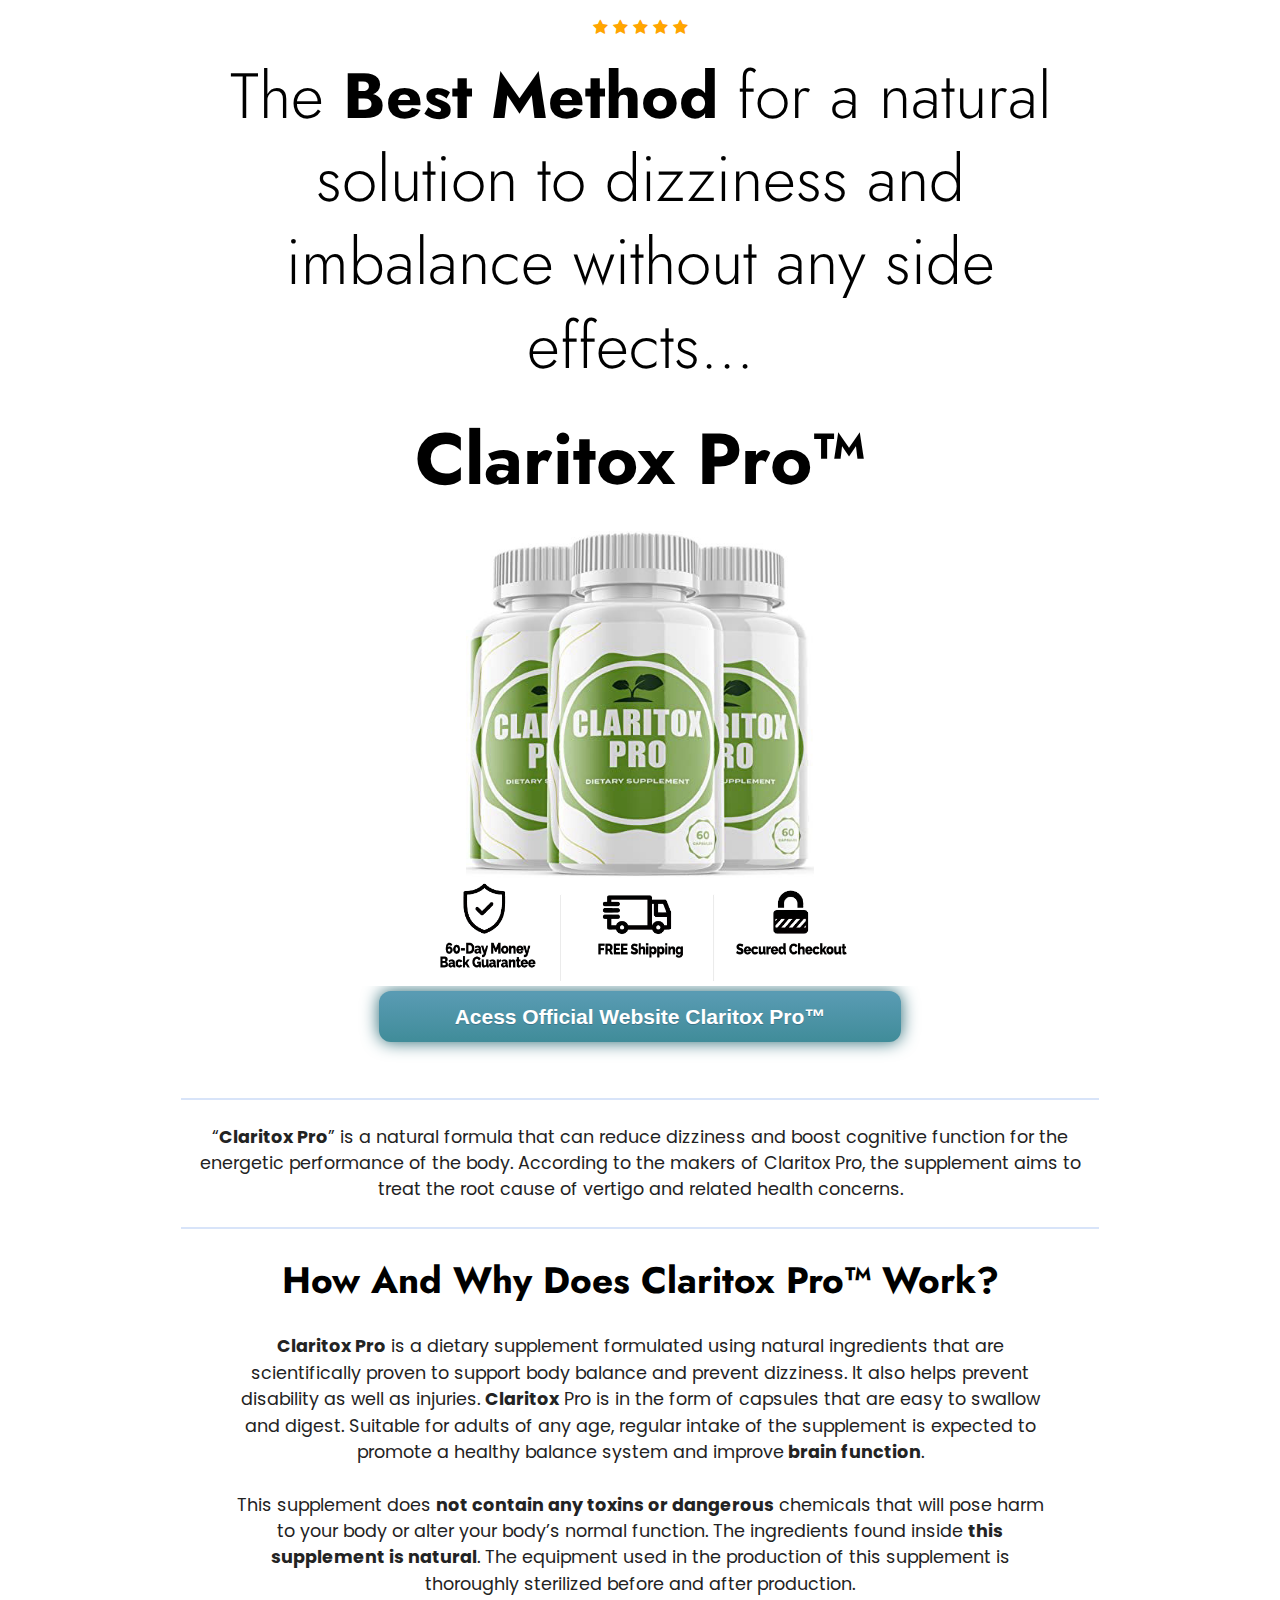
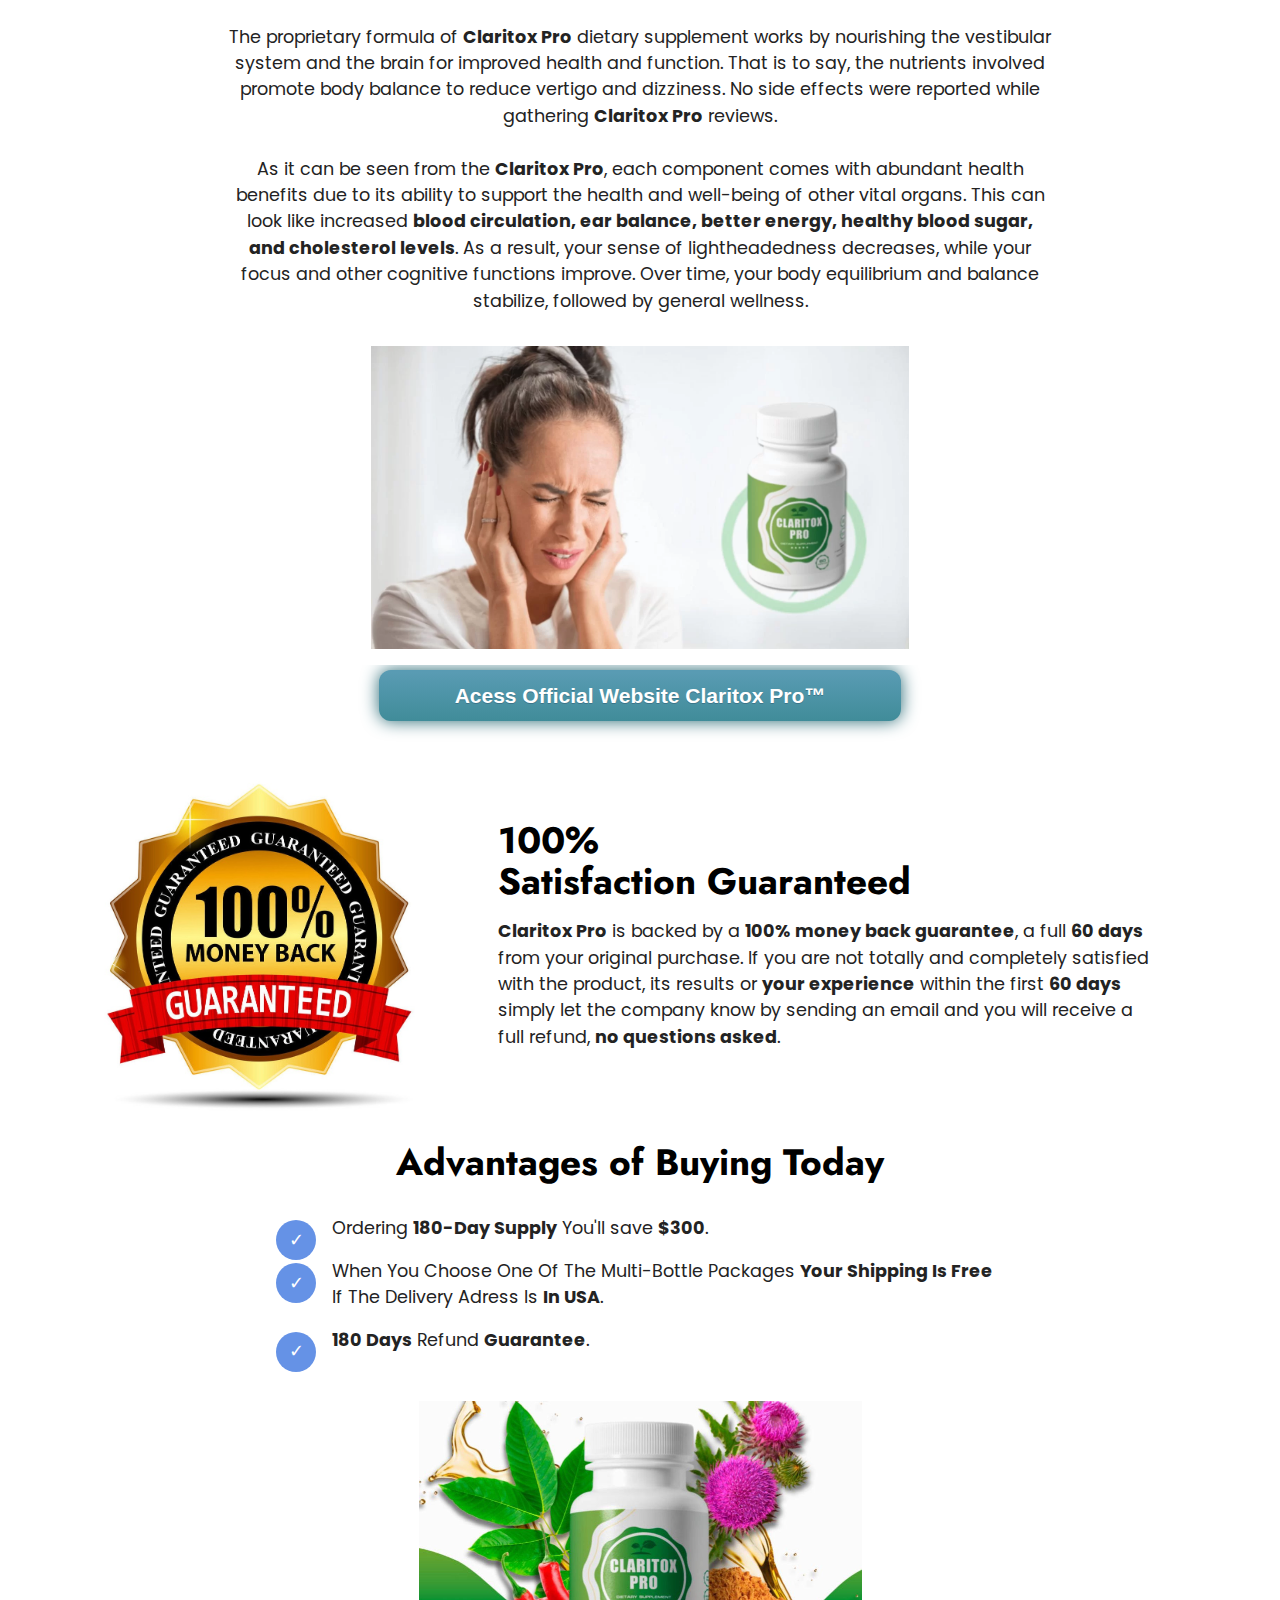
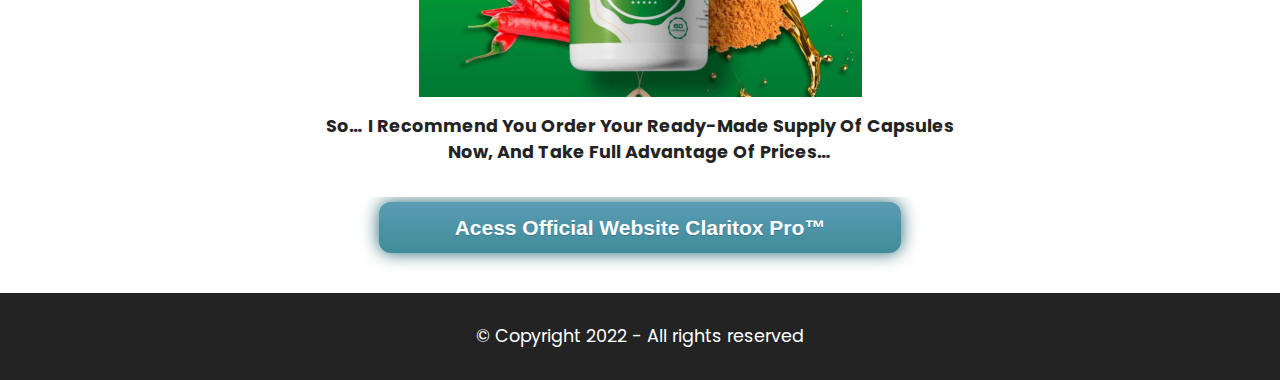
==== commit 9abd495c: "Update index.html" ====
--- a/index.html
+++ b/index.html
@@ -59,7 +59,7 @@
     <div class="container">
         <div class="row justify-content-center">
             <div class="title col-md-12 col-lg-10">
-                <h3 class="mbr-section-title mbr-fonts-style align-center mb-4 display-2">The <strong>Best Method</strong>&nbsp;for a natural solution to dizziness and imbalance without any side effects...</h3>
+                <h3 class="mbr-section-title mbr-fonts-style align-center mb-4 display-3">The <strong>Best Method</strong>&nbsp;for a natural solution to dizziness and imbalance without any side effects...</h3>
                 <h4 class="mbr-section-subtitle align-center mbr-fonts-style mb-4 display-1"><strong>Claritox Pro™</strong></h4>
                 
             </div>
@@ -73,24 +73,24 @@
 
     <div class="container">
         <div class="row justify-content-center">
+            <div class="col-12 col-lg-4">
+                <div class="image-wrapper">
+                    <img src="assets/images/71adkqqmtel.-ac-ss450-450x450.jpg" alt="Mobirise Website Builder">
+                    
+                </div>
+            </div>
+        </div>
+    </div>
+</section>
+
+<section data-bs-version="5.1" class="image3 cid-t7sxuG1Vl0" id="image3-2y">
+    
+
+    
+
+    <div class="container">
+        <div class="row justify-content-center">
             <div class="col-12 col-lg-5">
-                <div class="image-wrapper">
-                    <img src="assets/images/71adkqqmtel.-ac-ss450-450x450.jpg" alt="Mobirise Website Builder">
-                    
-                </div>
-            </div>
-        </div>
-    </div>
-</section>
-
-<section data-bs-version="5.1" class="image3 cid-t7sxuG1Vl0" id="image3-2y">
-    
-
-    
-
-    <div class="container">
-        <div class="row justify-content-center">
-            <div class="col-12 col-lg-6">
                 <div class="image-wrapper">
                     <img src="assets/images/800e8796e82ee9bea5b13ee4f5b3cb8a.captura-de-tela-2022-05-12-172637.webp" alt="Mobirise Website Builder">
                     
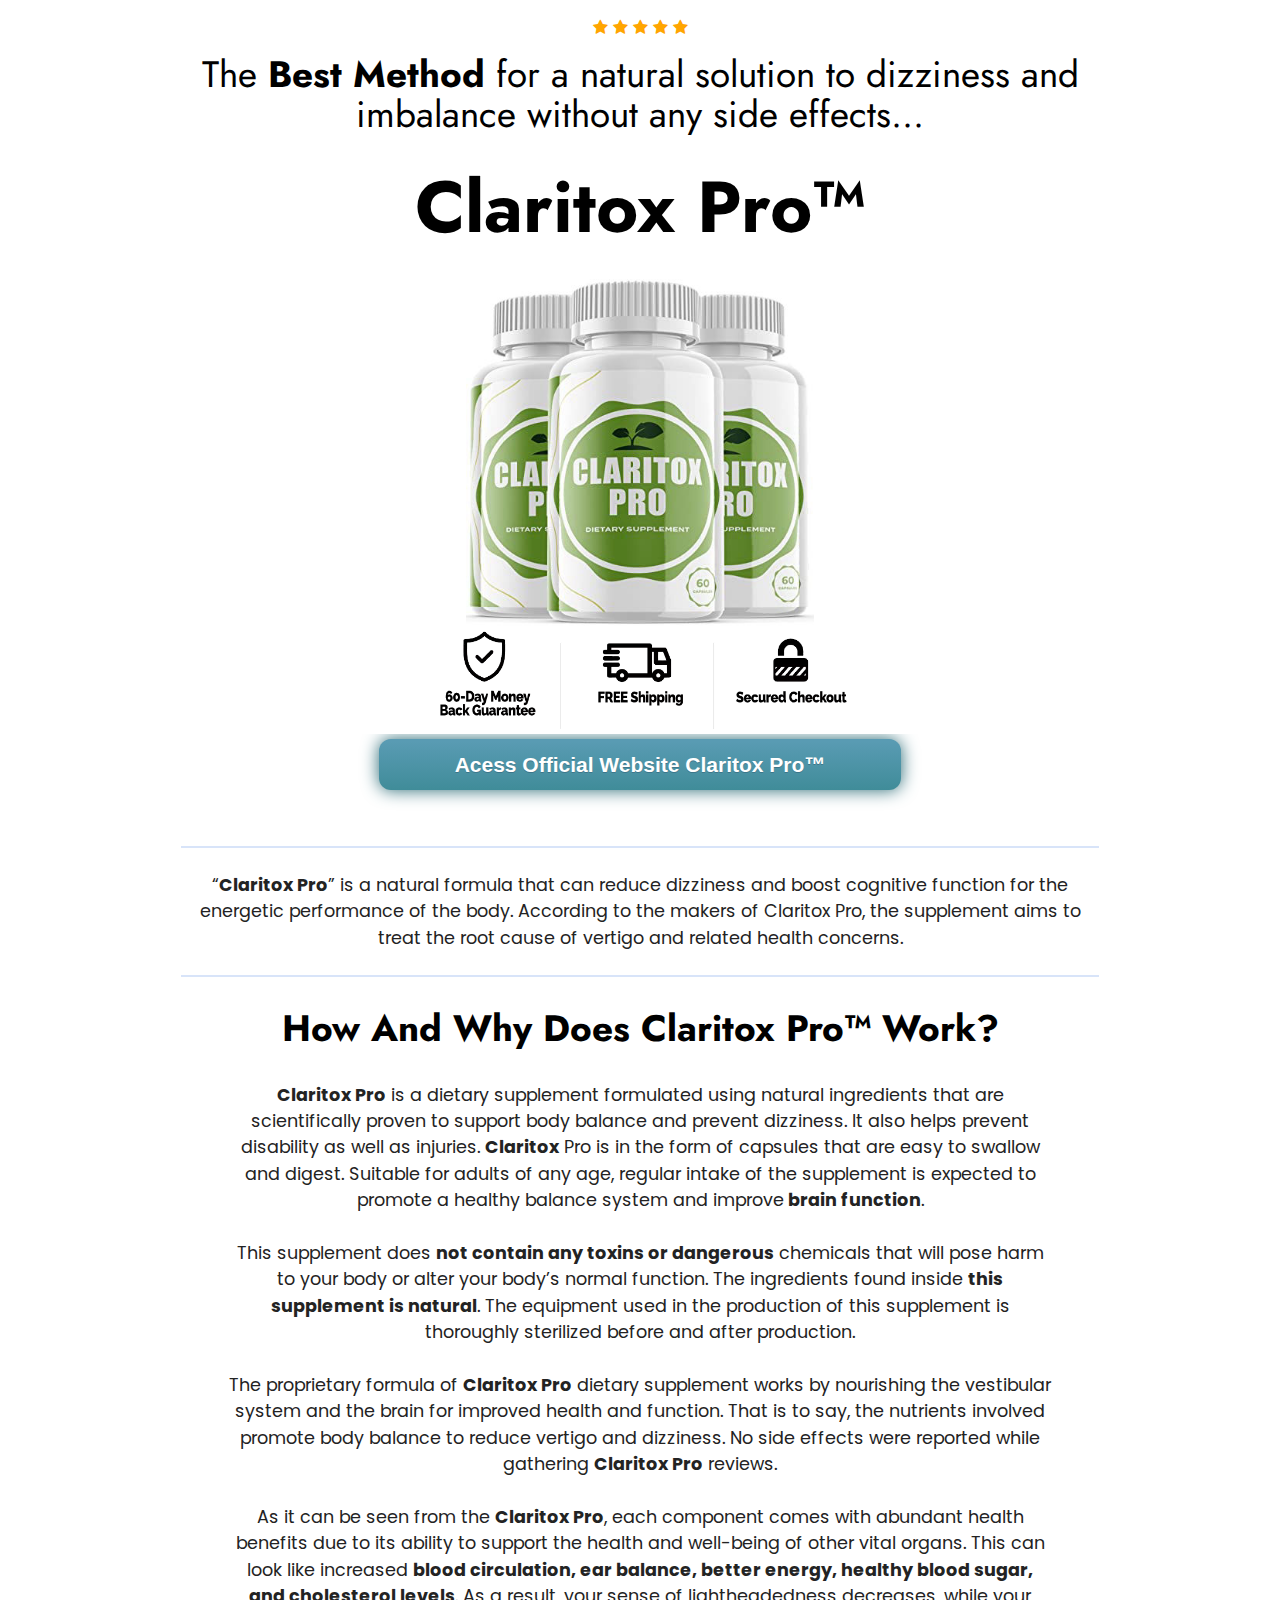
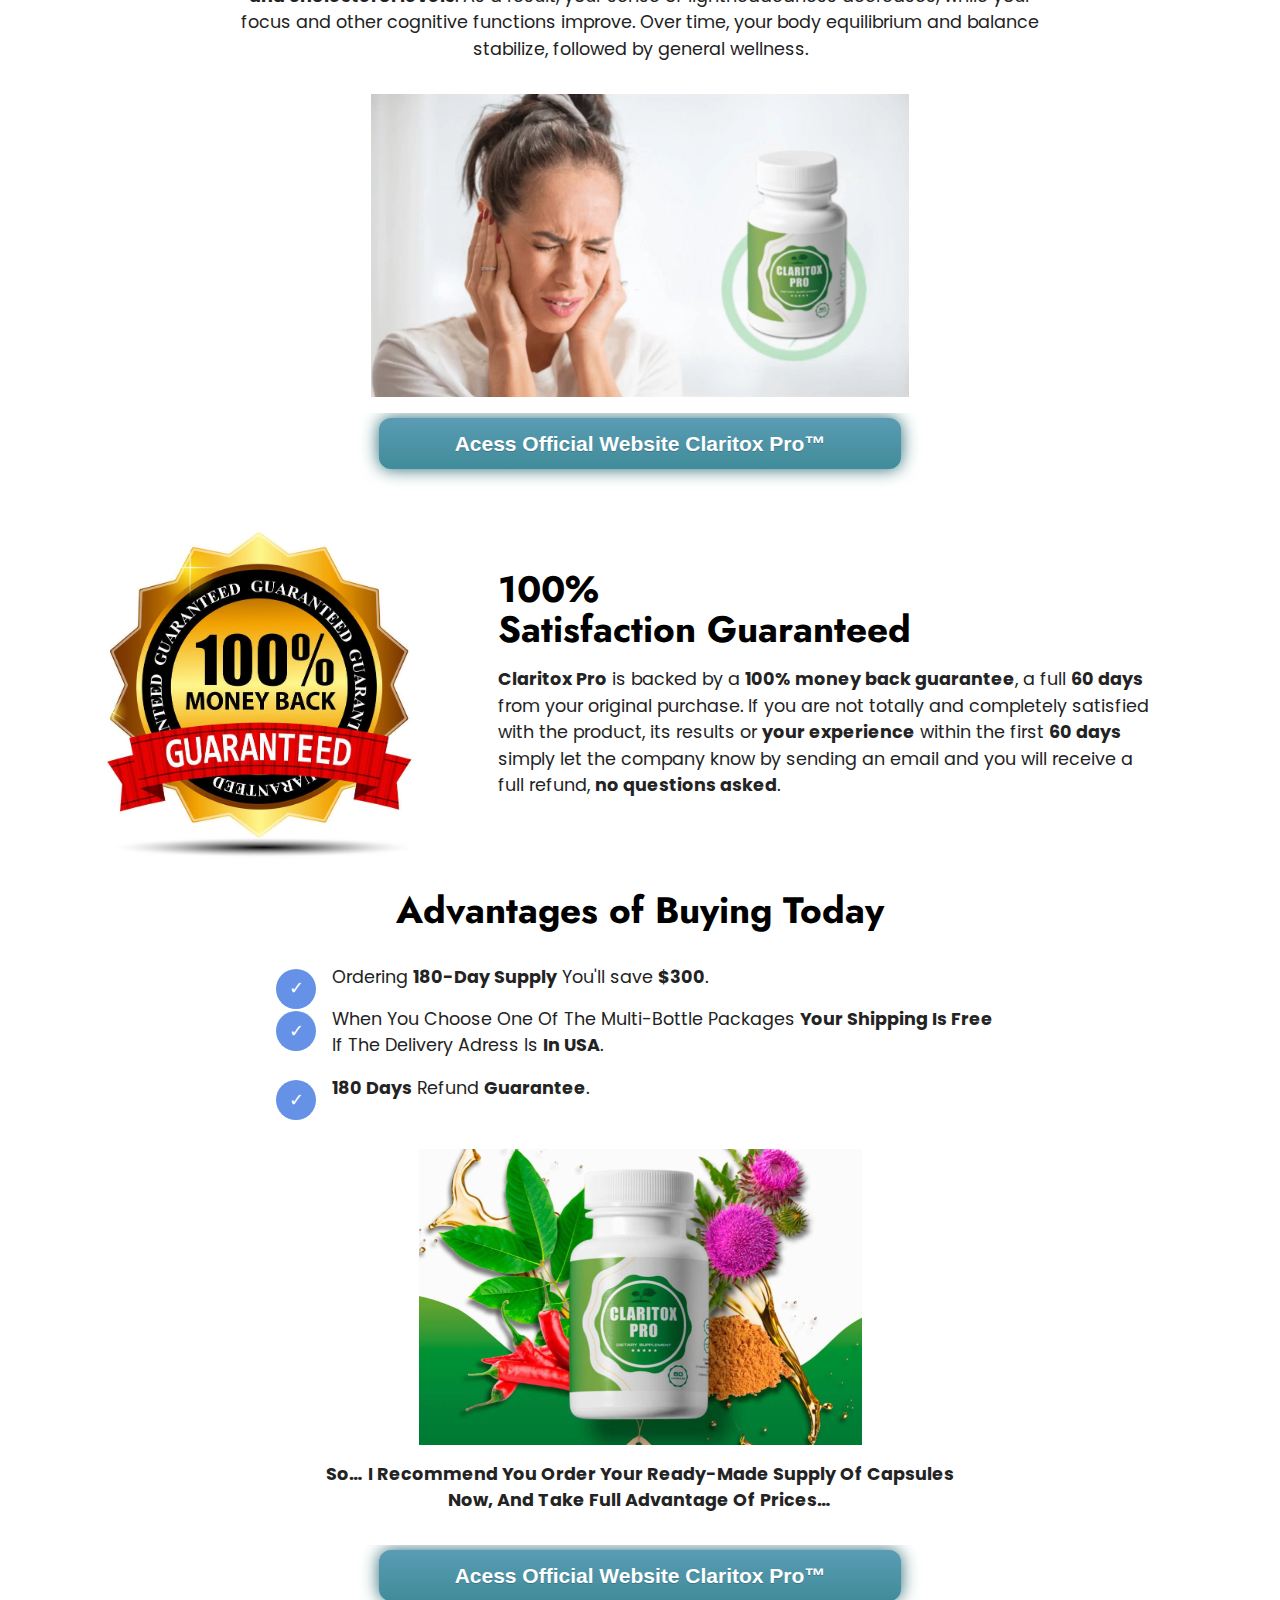
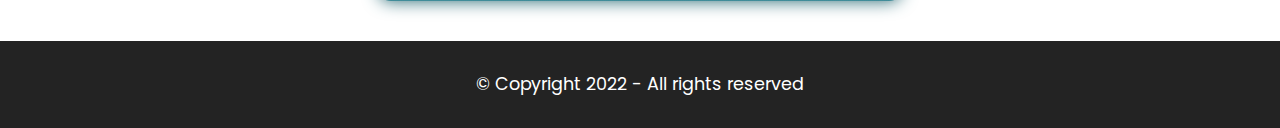
==== commit d7a09ed9: "Update index.html" ====
--- a/index.html
+++ b/index.html
@@ -59,7 +59,7 @@
     <div class="container">
         <div class="row justify-content-center">
             <div class="title col-md-12 col-lg-10">
-                <h3 class="mbr-section-title mbr-fonts-style align-center mb-4 display-3">The <strong>Best Method</strong>&nbsp;for a natural solution to dizziness and imbalance without any side effects...</h3>
+                <h3 class="mbr-section-title mbr-fonts-style align-center mb-4 display-2">The <strong>Best Method</strong>&nbsp;for a natural solution to dizziness and imbalance without any side effects...</h3>
                 <h4 class="mbr-section-subtitle align-center mbr-fonts-style mb-4 display-1"><strong>Claritox Pro™</strong></h4>
                 
             </div>
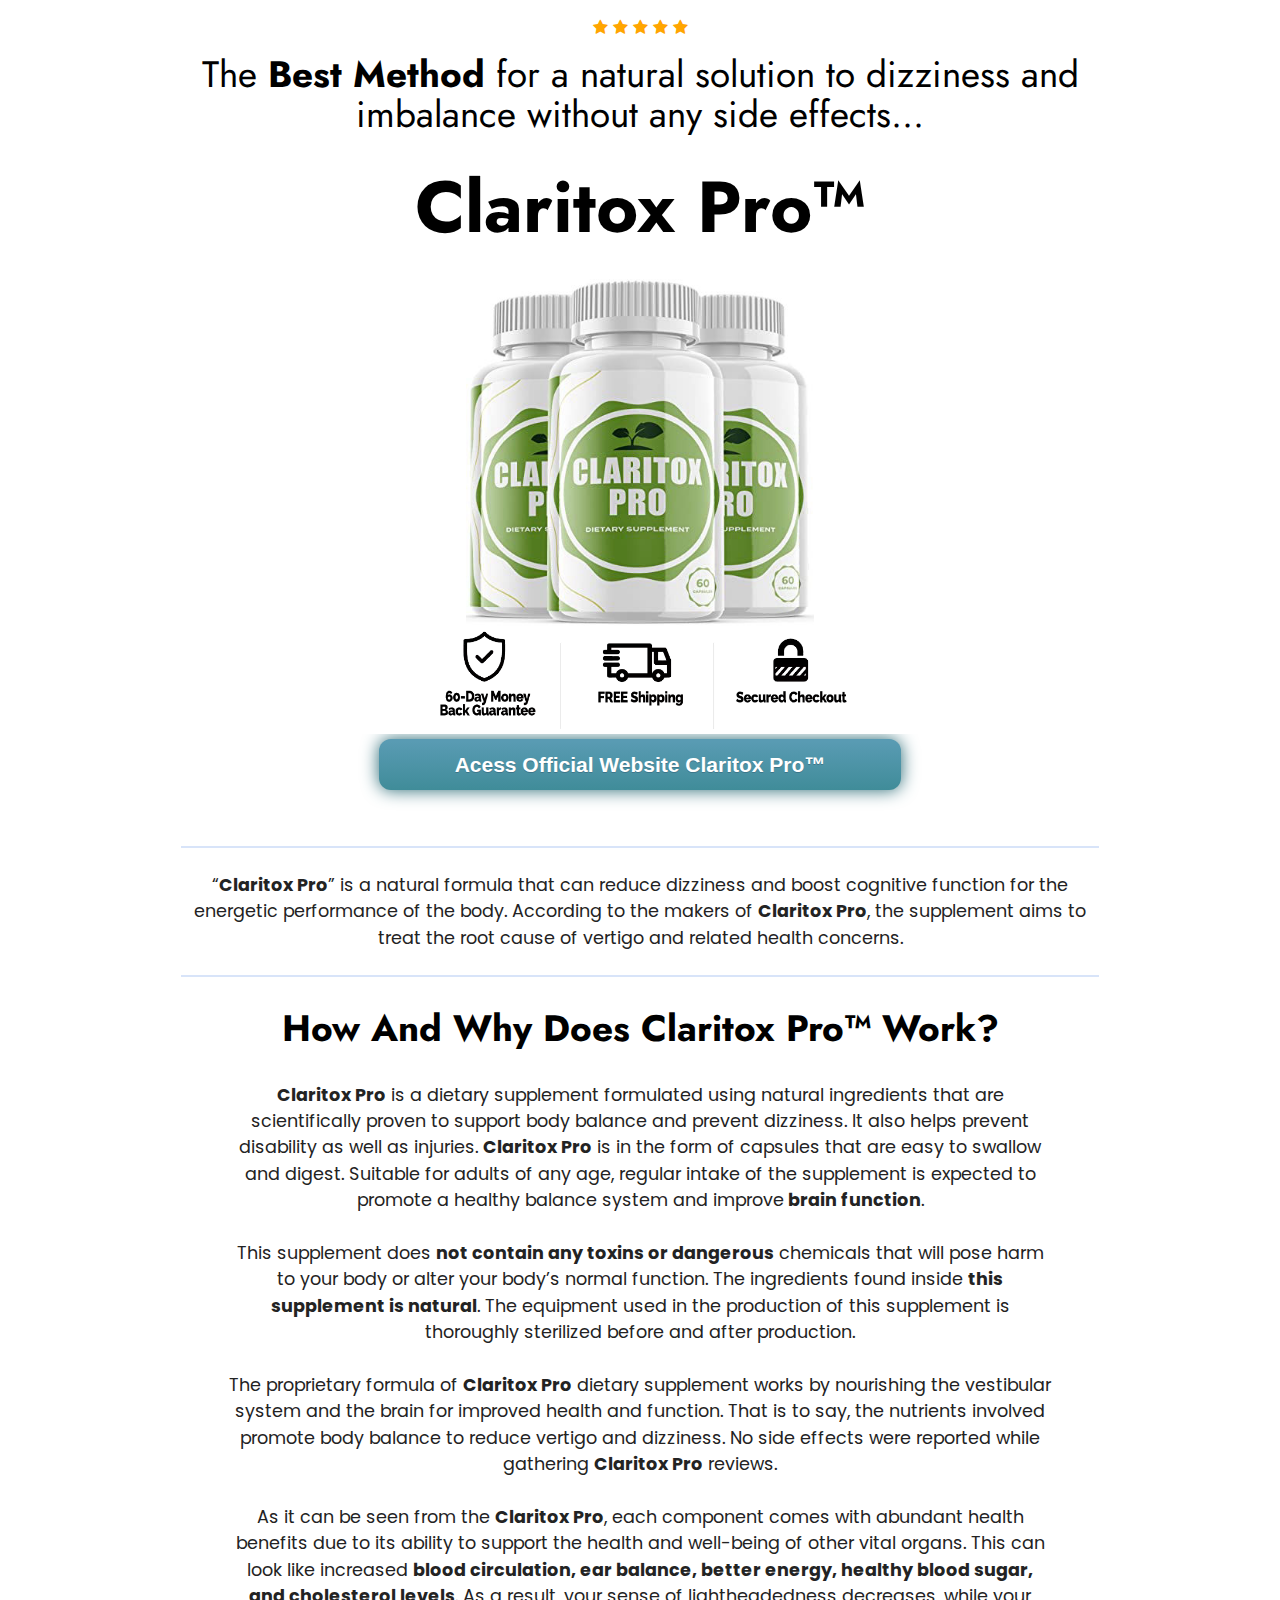
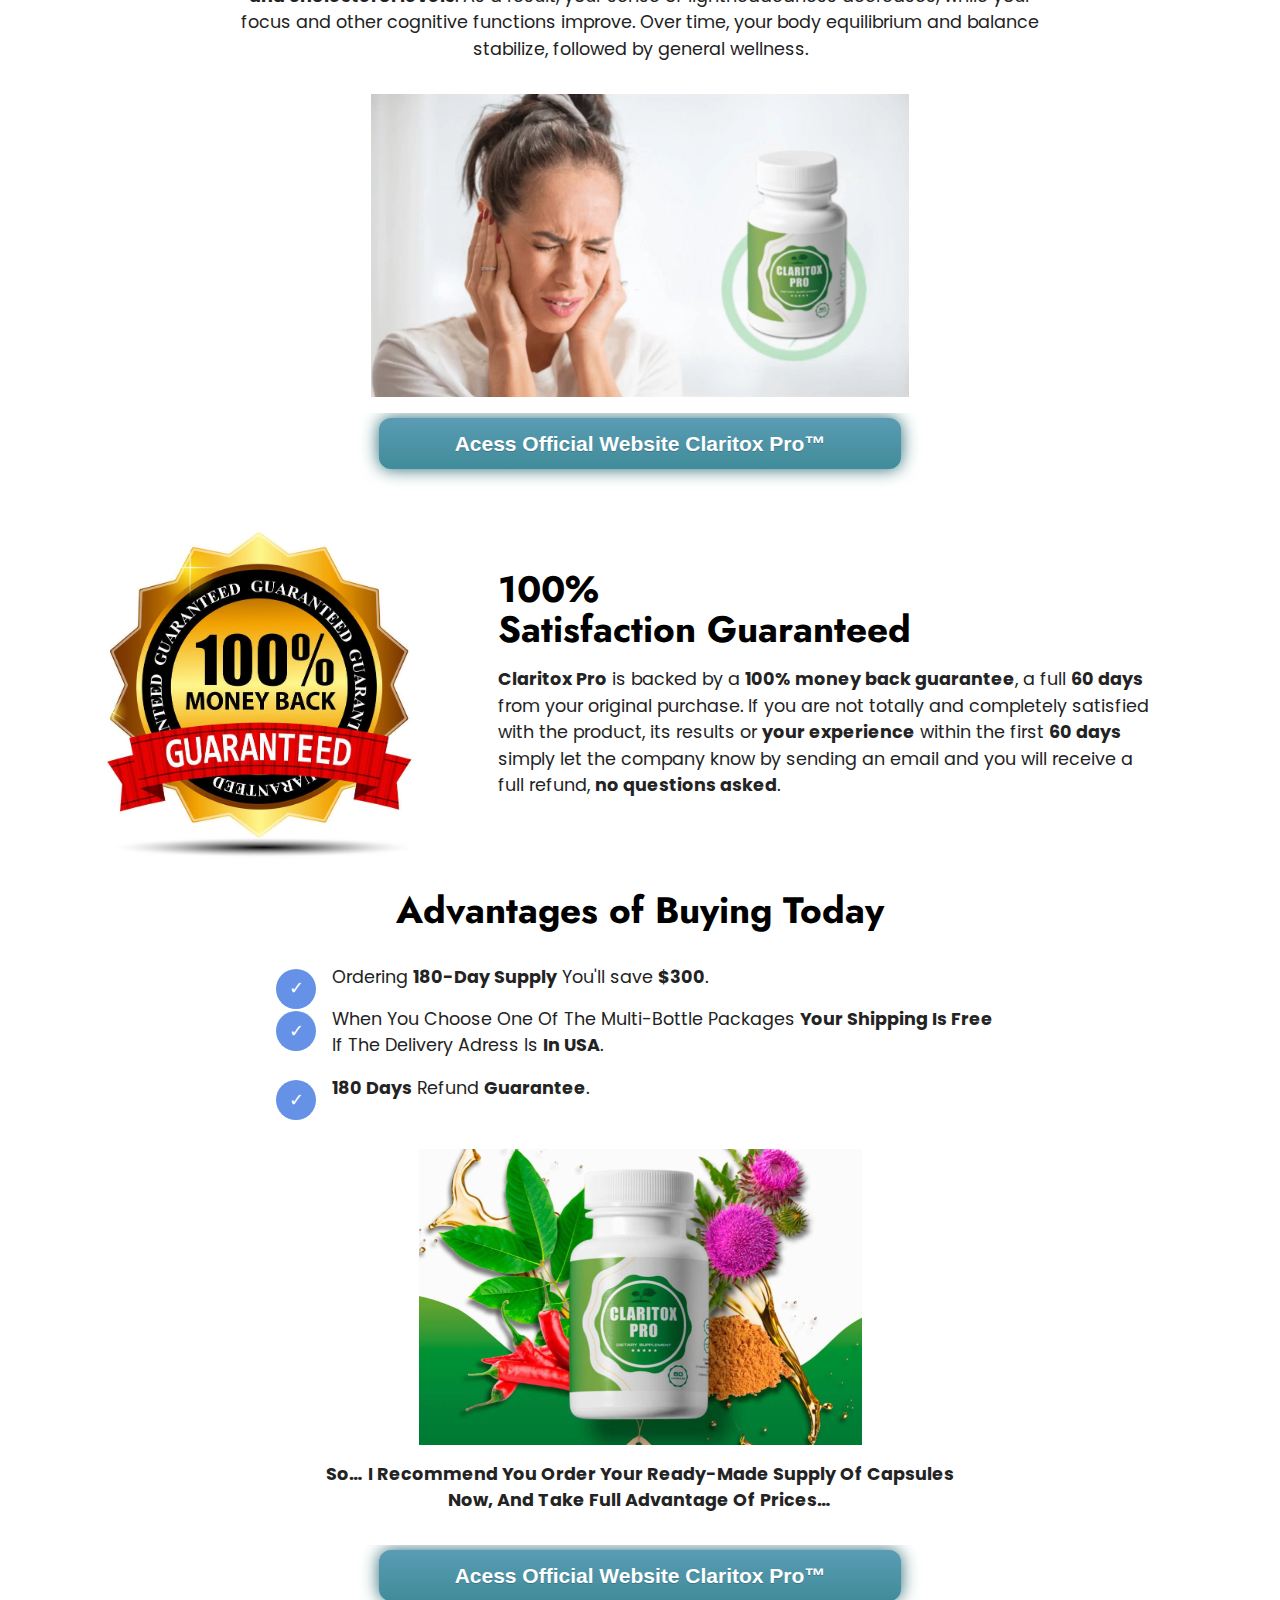
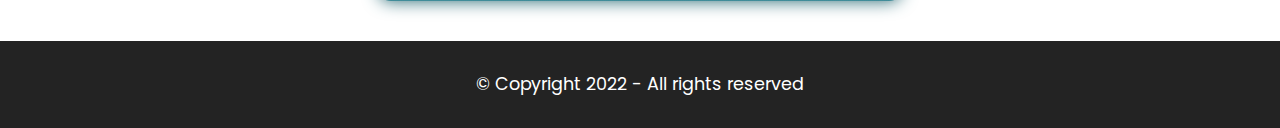
==== commit a3bd5b78: "Update index.html" ====
--- a/index.html
+++ b/index.html
@@ -100,7 +100,7 @@
     </div>
 </section>
 <center>
-<a href="https://cutt.ly/tH7FKMh" class="myButton">Acess Official Website Claritox Pro™</a>
+<a href="https://cutt.ly/iJjL6XI" class="myButton">Acess Official Website Claritox Pro™</a>
 <style>
 .myButton {
 	box-shadow: 0px 0px 17px 0px #276873;
@@ -137,7 +137,7 @@
         <div class="row justify-content-center">
             <div class="col-md-12 col-lg-10">
                 <hr class="line">
-                <p class="mbr-text align-center mbr-fonts-style my-4 display-5">“<strong>Claritox Pro</strong>” is a natural formula that can reduce dizziness and boost cognitive function for the energetic performance of the body. According to the makers of Claritox Pro, the supplement aims to treat the root cause of vertigo and related health concerns.</p>
+                <p class="mbr-text align-center mbr-fonts-style my-4 display-5">“<strong>Claritox Pro</strong>” is a natural formula that can reduce dizziness and boost cognitive function for the energetic performance of the body. According to the makers of <strong>Claritox Pro</strong>, the supplement aims to treat the root cause of vertigo and related health concerns.</p>
                 <hr class="line">
             </div>
         </div>
@@ -151,7 +151,7 @@
         <div class="row justify-content-center">
             <div class="title col-md-12 col-lg-9">
                 <h3 class="mbr-section-title mbr-fonts-style align-center mb-4 display-2"><strong>How And Why Does Claritox Pro™ Work?</strong></h3>
-                <h4 class="mbr-section-subtitle align-center mbr-fonts-style mb-4 display-5"><strong>Claritox Pro</strong> is a dietary supplement formulated using natural ingredients that are scientifically proven to support body balance and prevent dizziness. It also helps prevent disability as well as injuries. <strong>Claritox</strong> Pro is in the form of capsules that are easy to swallow and digest. Suitable for adults of any age, regular intake of the supplement is expected to promote a healthy balance system and improve<strong> brain function</strong>.<br><br>This supplement does <strong>not contain any toxins or dangerous</strong> chemicals that will pose harm to your body or alter your body’s normal function. The ingredients found inside <strong>this supplement is natural</strong>. The equipment used in the production of this supplement is thoroughly sterilized before and after production.<br><br>The proprietary formula of <strong>Claritox Pro</strong> dietary supplement works by nourishing the vestibular system and the brain for improved health and function. That is to say, the nutrients involved promote body balance to reduce vertigo and dizziness. No side effects were reported while gathering <strong>Claritox Pro</strong> reviews.<div><br></div><div>As it can be seen from the <strong>Claritox Pro</strong>, each component comes with abundant health benefits due to its ability to support the health and well-being of other vital organs. This can look like increased <strong>blood circulation, ear balance, better energy, healthy blood sugar, and cholesterol levels</strong>. As a result, your sense of lightheadedness decreases, while your focus and other cognitive functions improve. Over time, your body equilibrium and balance stabilize, followed by general wellness.<br><div>
+                <h4 class="mbr-section-subtitle align-center mbr-fonts-style mb-4 display-5"><strong>Claritox Pro</strong> is a dietary supplement formulated using natural ingredients that are scientifically proven to support body balance and prevent dizziness. It also helps prevent disability as well as injuries. <strong>Claritox Pro</strong> is in the form of capsules that are easy to swallow and digest. Suitable for adults of any age, regular intake of the supplement is expected to promote a healthy balance system and improve<strong> brain function</strong>.<br><br>This supplement does <strong>not contain any toxins or dangerous</strong> chemicals that will pose harm to your body or alter your body’s normal function. The ingredients found inside <strong>this supplement is natural</strong>. The equipment used in the production of this supplement is thoroughly sterilized before and after production.<br><br>The proprietary formula of <strong>Claritox Pro</strong> dietary supplement works by nourishing the vestibular system and the brain for improved health and function. That is to say, the nutrients involved promote body balance to reduce vertigo and dizziness. No side effects were reported while gathering <strong>Claritox Pro</strong> reviews.<div><br></div><div>As it can be seen from the <strong>Claritox Pro</strong>, each component comes with abundant health benefits due to its ability to support the health and well-being of other vital organs. This can look like increased <strong>blood circulation, ear balance, better energy, healthy blood sugar, and cholesterol levels</strong>. As a result, your sense of lightheadedness decreases, while your focus and other cognitive functions improve. Over time, your body equilibrium and balance stabilize, followed by general wellness.<br><div>
 </div></div></h4>
                 
             </div>
@@ -176,7 +176,7 @@
     </div>
 </section>
 <center>
-<a href="https://cutt.ly/tH7FKMh" class="myButton">Acess Official Website Claritox Pro™</a>
+<a href="https://cutt.ly/iJjL6XI" class="myButton">Acess Official Website Claritox Pro™</a>
 <style>
 .myButton {
 	box-shadow: 0px 0px 17px 0px #276873;
@@ -294,7 +294,7 @@
     </div>
 </section>
 <center>
-<a href="https://cutt.ly/tH7FKMh" class="myButton">Acess Official Website Claritox Pro™</a>
+<a href="https://cutt.ly/iJjL6XI" class="myButton">Acess Official Website Claritox Pro™</a>
 <style>
 .myButton {
 	box-shadow: 0px 0px 17px 0px #276873;
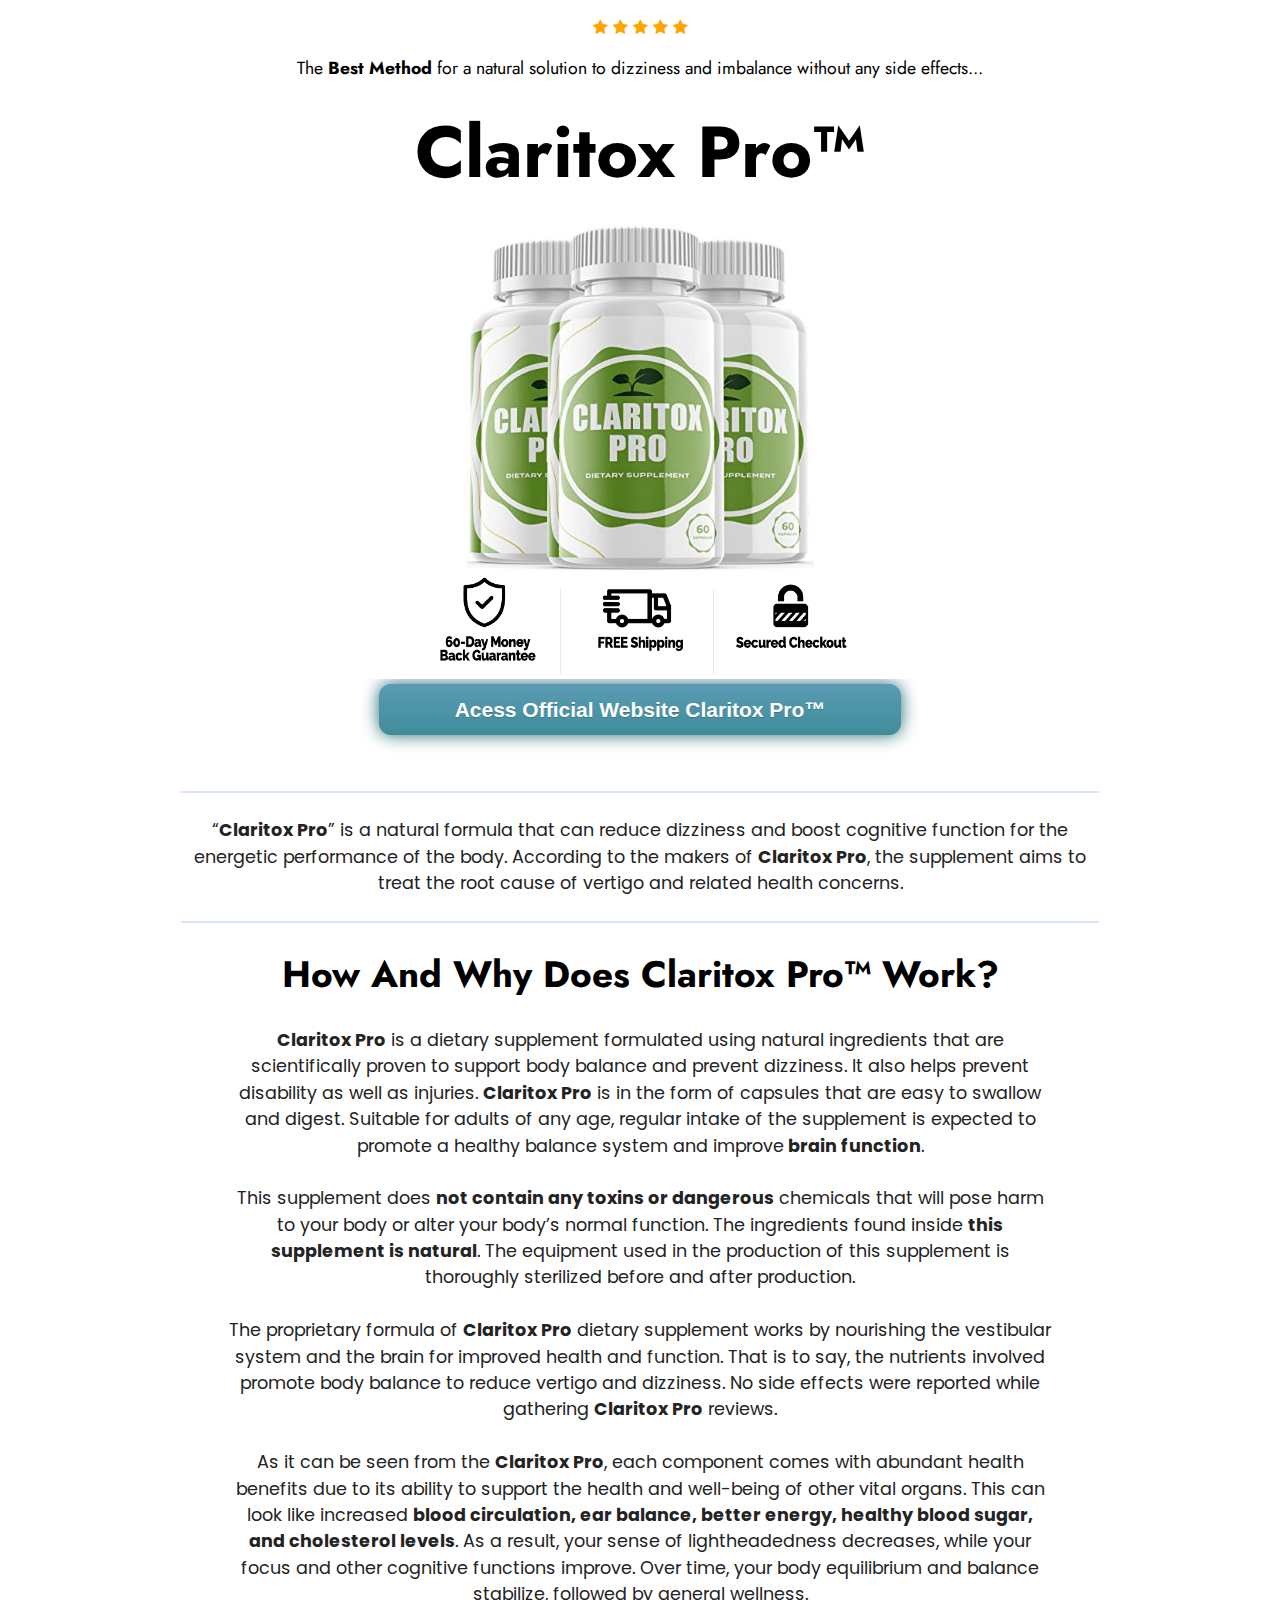
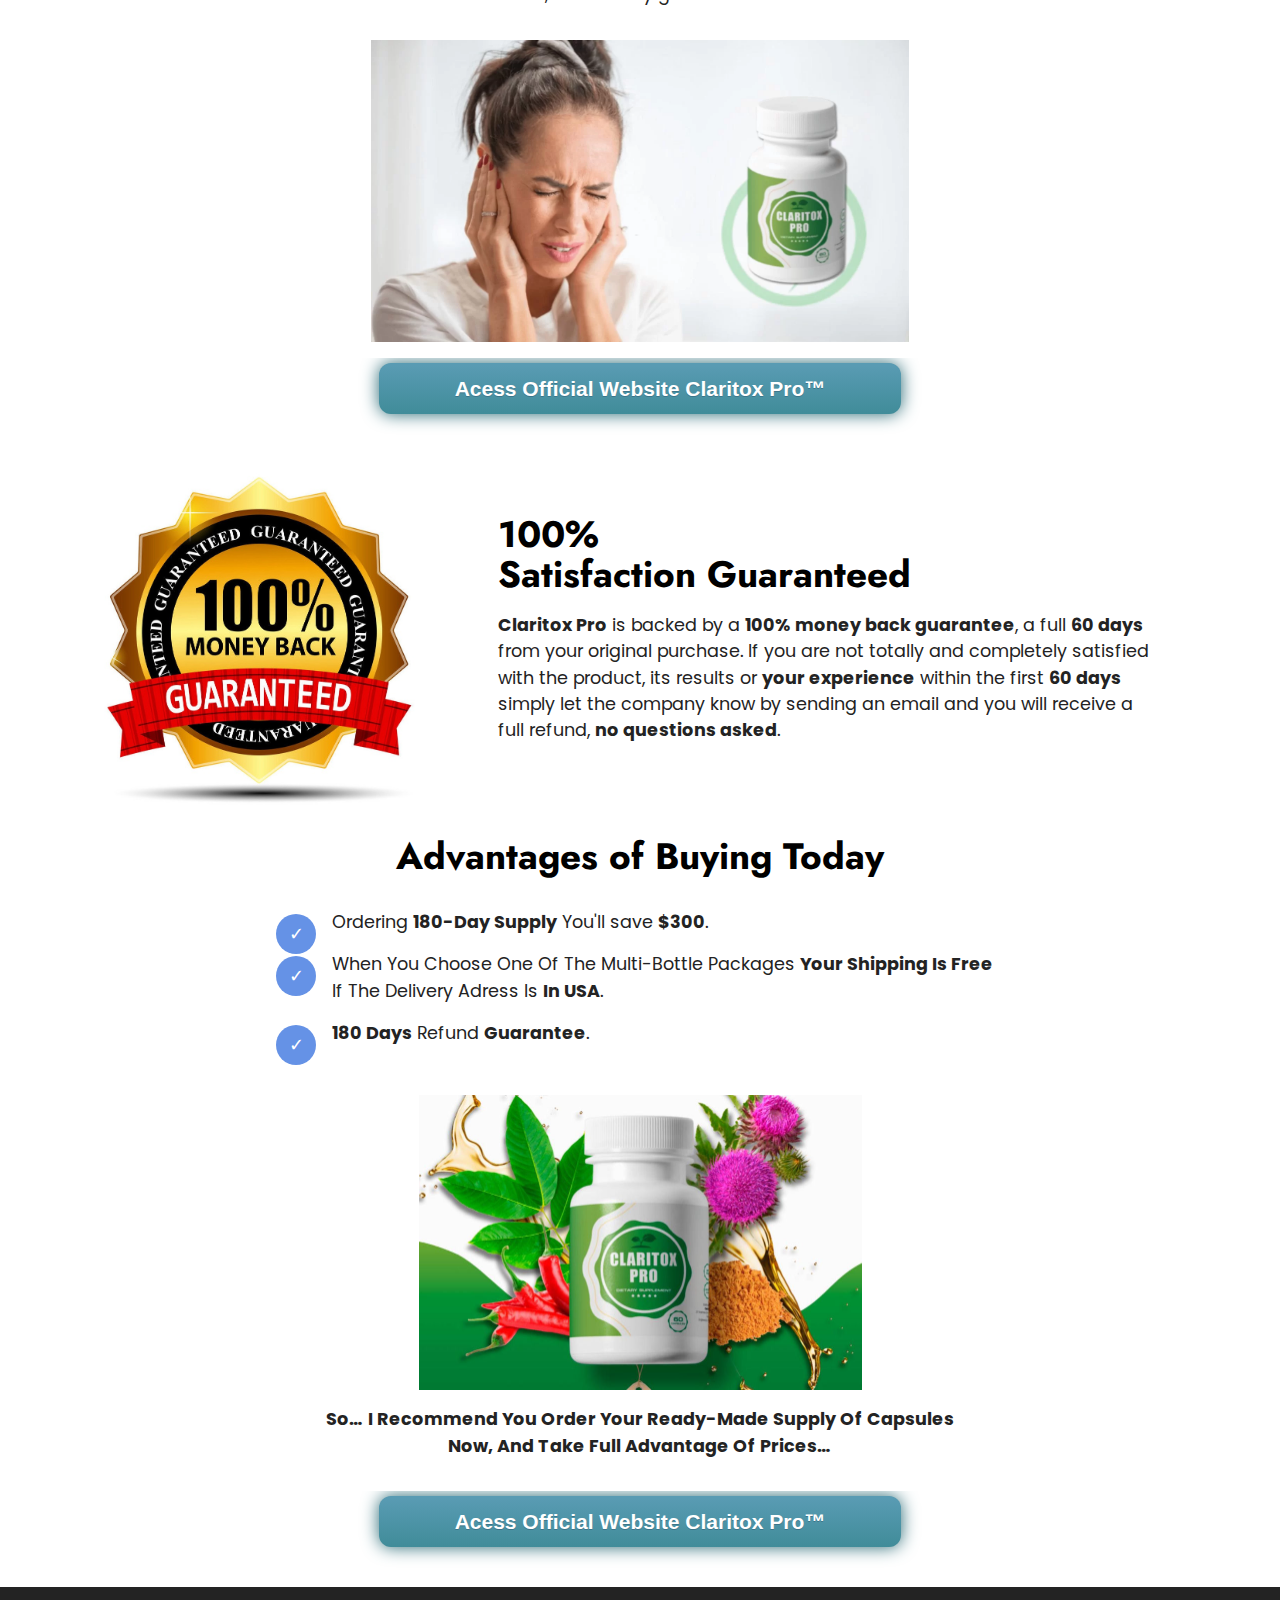
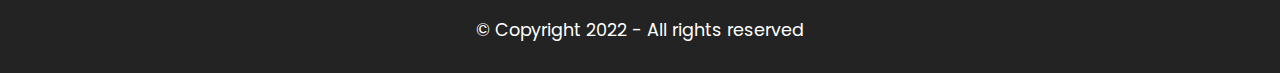
==== commit 3a820f07: "Update index.html" ====
--- a/index.html
+++ b/index.html
@@ -59,7 +59,7 @@
     <div class="container">
         <div class="row justify-content-center">
             <div class="title col-md-12 col-lg-10">
-                <h3 class="mbr-section-title mbr-fonts-style align-center mb-4 display-2">The <strong>Best Method</strong>&nbsp;for a natural solution to dizziness and imbalance without any side effects...</h3>
+                <h3 class="mbr-section-title mbr-fonts-style align-center mb-4 display-4">The <strong>Best Method</strong>&nbsp;for a natural solution to dizziness and imbalance without any side effects...</h3>
                 <h4 class="mbr-section-subtitle align-center mbr-fonts-style mb-4 display-1"><strong>Claritox Pro™</strong></h4>
                 
             </div>
